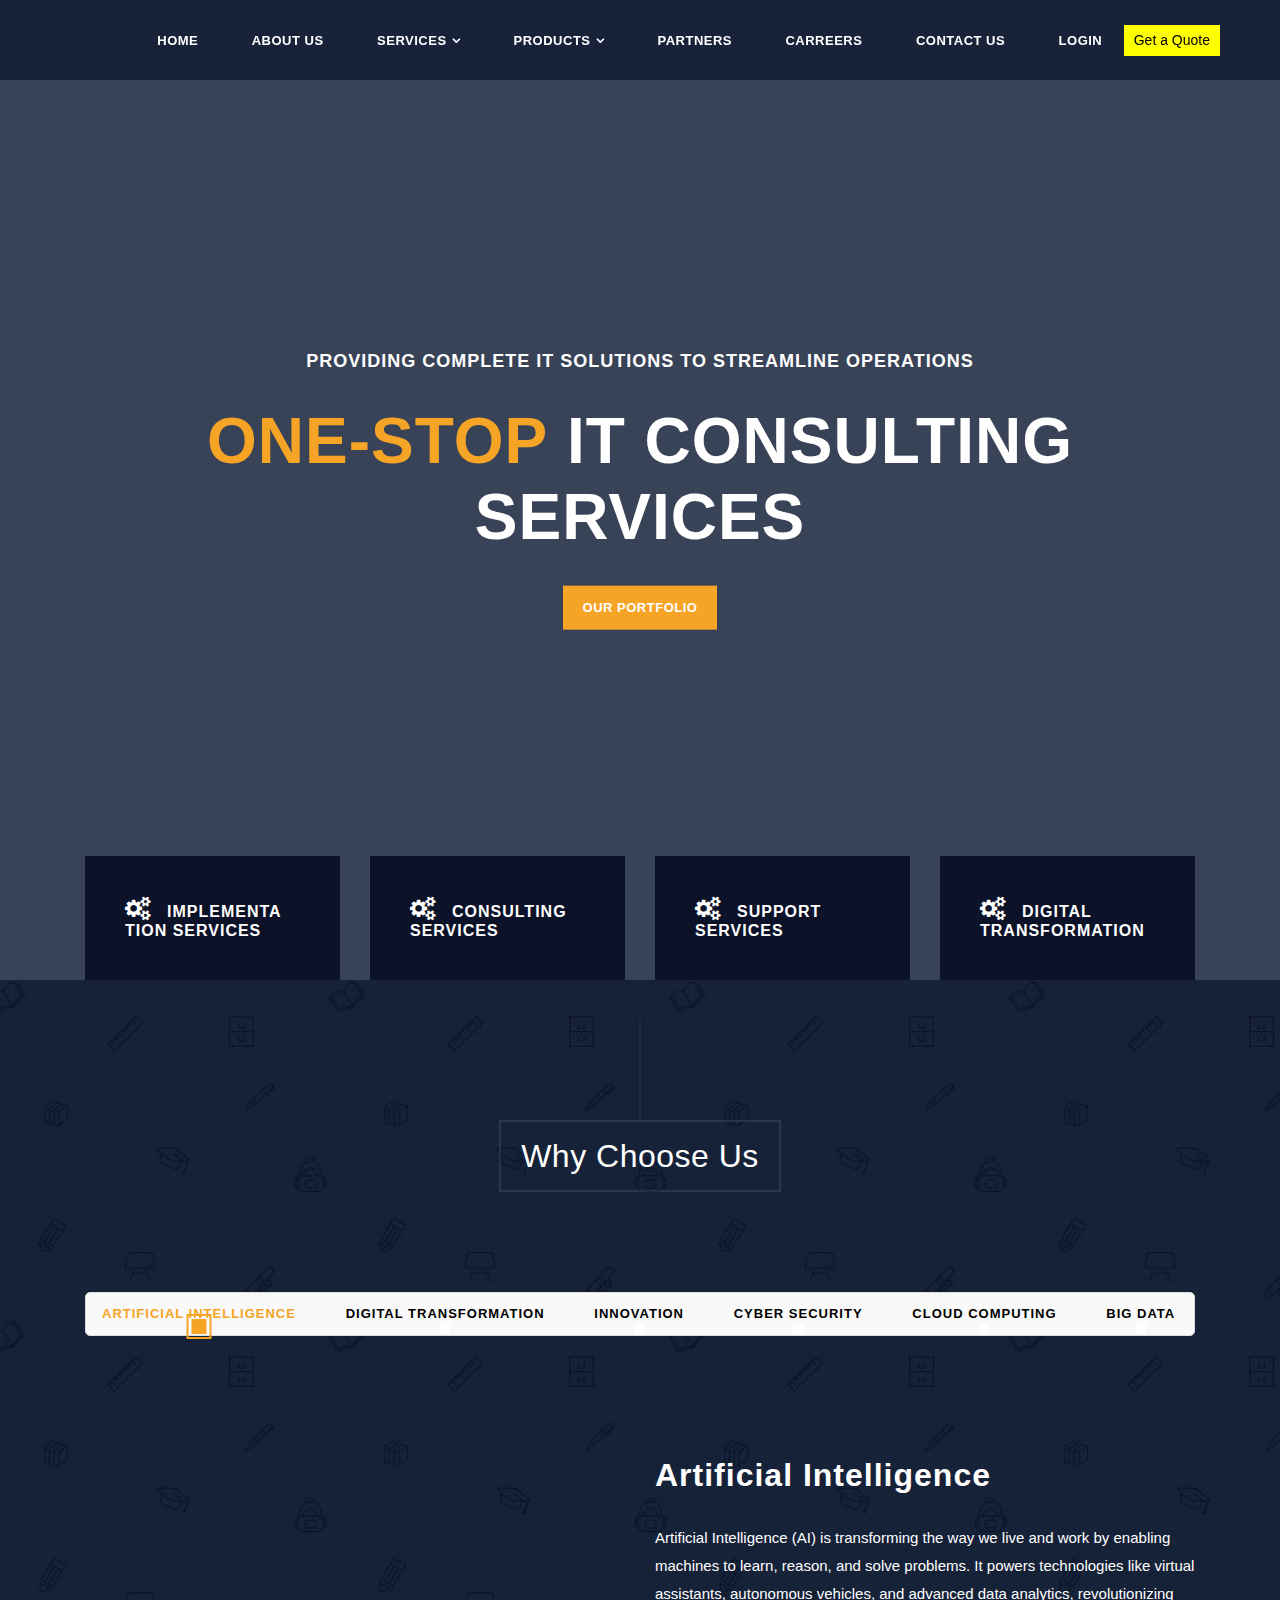
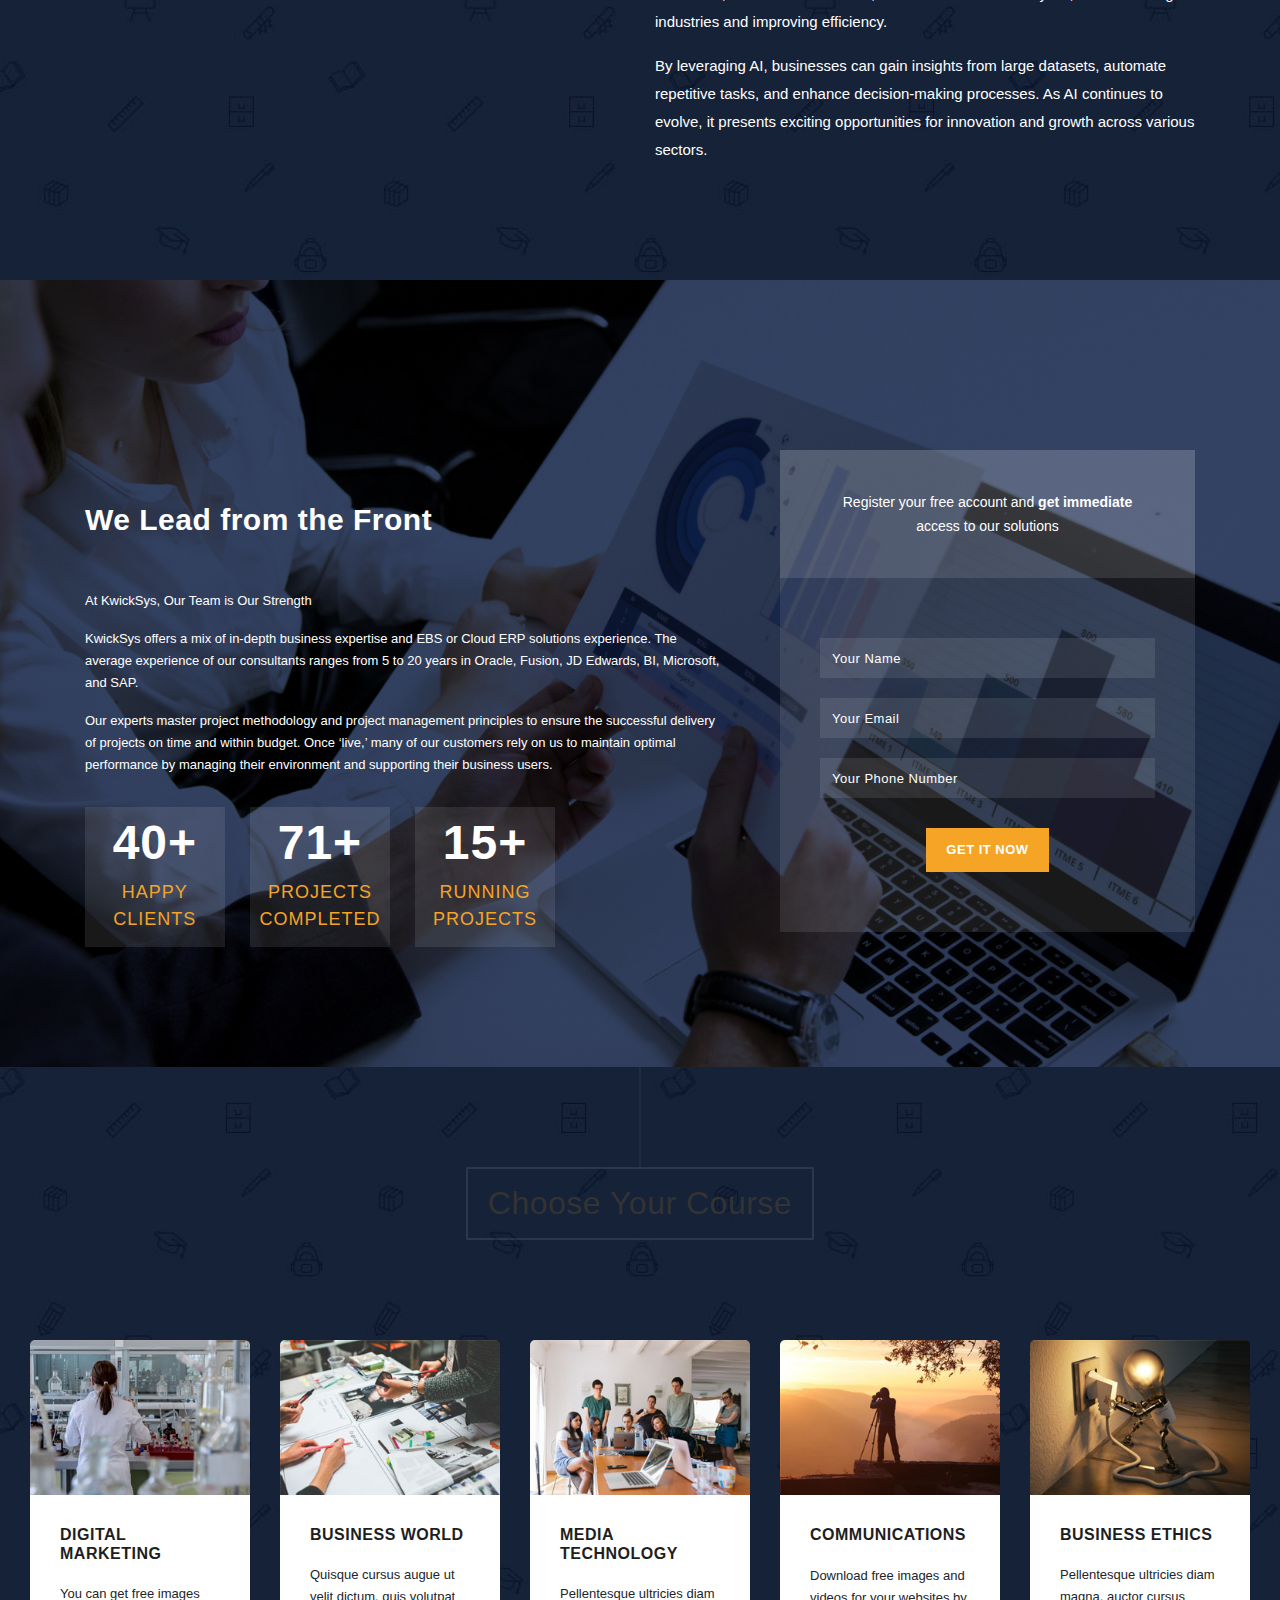
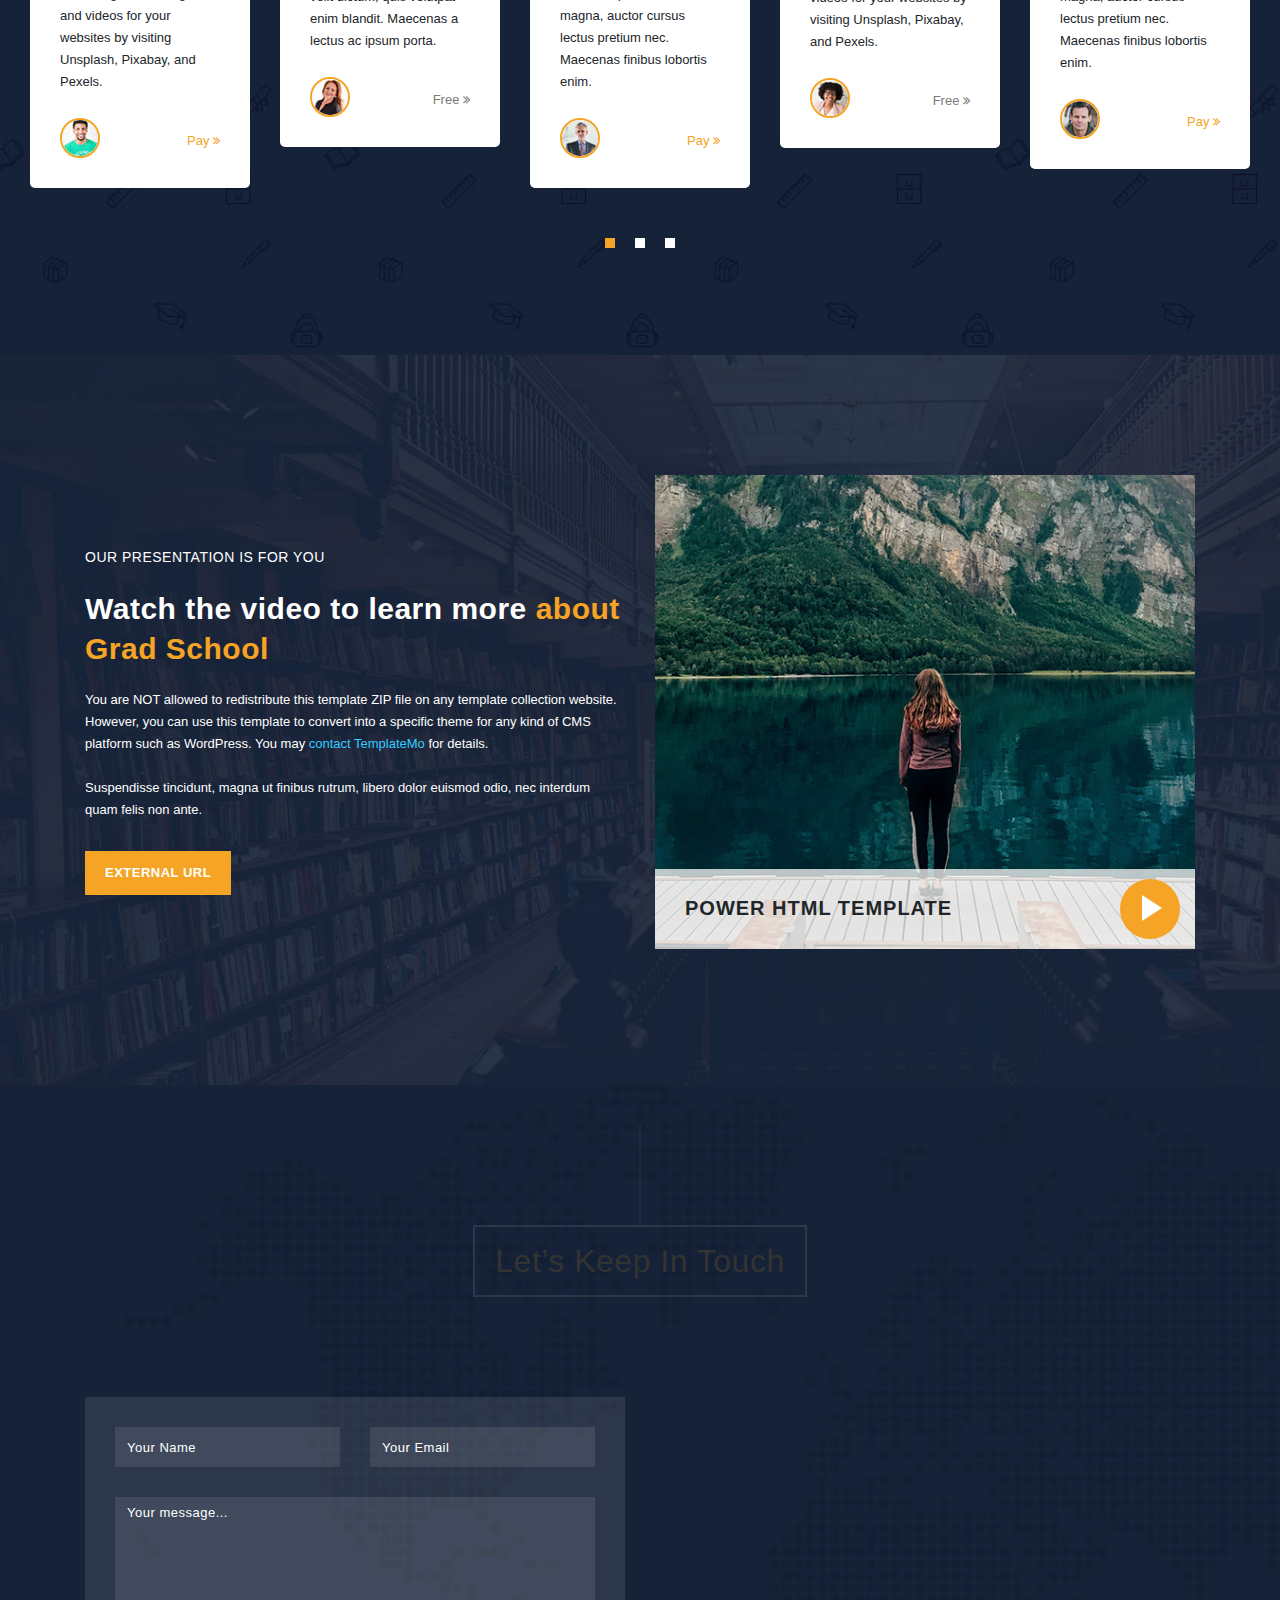
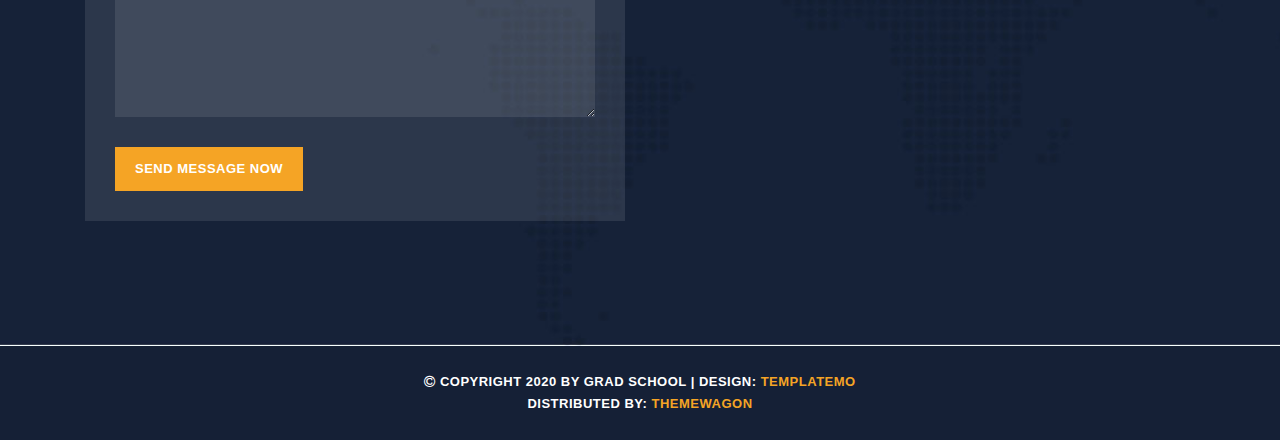
==== index.html @ d311b851 "first" ====
<!DOCTYPE html>
<html lang="en">

<head>

  <meta charset="utf-8">
  <meta name="viewport" content="width=device-width, initial-scale=1, shrink-to-fit=no">
  <meta name="description" content="">
  <meta name="author" content="">
  <link href="https://fonts.googleapis.com/css?family=Montserrat:100,200,300,400,500,600,700,800,900" rel="stylesheet">

  <title>KWICKSYS</title>

  <!-- Bootstrap core CSS -->
  <link href="vendor/bootstrap/css/bootstrap.min.css" rel="stylesheet">

  <!-- Additional CSS Files -->
  <link rel="stylesheet" href="assets/css/fontawesome.css">
  <link rel="stylesheet" href="assets/css/templatemo-grad-school.css">
  <link rel="stylesheet" href="assets/css/owl.css">
  <link rel="stylesheet" href="assets/css/lightbox.css">
  <!--
    
TemplateMo 557 Grad School

https://templatemo.com/tm-557-grad-school

-->
<style>
  body {
    font-family: Arial, sans-serif;
    margin: 0;
    padding: 0;
  }

  .section {
    padding: 40px 0;
  }

  .section-heading h2 {
    text-align: center;
    margin-bottom: 30px;
    font-size: 2em;
    color: #333;
  }

  #tabs ul {
    display: flex;
    justify-content: space-between;
    flex-wrap: nowrap;
    list-style-type: none;
    padding: 0;
    margin: 0;
    background-color: #f9f9f9;
    border: 1px solid #ddd;
    border-radius: 5px;
  }

  #tabs ul li {
    margin-right: 15px;
  }

  #tabs ul li:last-child {
    margin-right: 0;
  }

  #tabs ul li a {
    text-decoration: none;
    color: #000;
    padding: 10px 15px;
    display: block;
    border: 1px solid transparent;
    border-radius: 5px;
    transition: all 0.3s ease;
  }

  #tabs ul li a:hover {
    background-color: #f0f0f0;
    border-color: #ccc;
  }

  .tabs-content article {
    display: none;
    margin-top: 20px;
  }

  .tabs-content article.active {
    display: block;
  }

  @media (max-width: 768px) {
    #tabs ul {
      flex-direction: column;
      align-items: flex-start;
    }

    #tabs ul li {
      margin-bottom: 10px;
    }

    #tabs ul li:last-child {
      margin-bottom: 0;
    }

  }
  @media (max-width: 992px) { /* For medium devices (tablets, etc.) */
  #tabs ul {
    flex-direction: column; /* Stack items vertically */
    align-items: flex-start;
  }

  #tabs ul li {
    margin-bottom: 10px; /* Add spacing between items */
    margin-right: 0; /* Remove horizontal margin */
  }
  
}

@media (max-width: 992px) { /* For medium devices (tablets, etc.) */
  #tabs ul {
    flex-direction: column; /* Stack items vertically */
    align-items: center; /* Center-align the list items */
    justify-content: center; /* Center the items within the container */
  }

  #tabs ul li {
    margin-bottom: 10px; /* Add spacing between items */
    margin-right: 0; /* Remove horizontal margin */
  }
}

@media (max-width: 576px) { /* For small devices (mobile phones) */
  #tabs ul {
    flex-direction: column; /* Stack items vertically */
    align-items: stretch; /* Make items fill the width */
  }

  #tabs ul li {
    margin-bottom: 10px; /* Add spacing between items */
    margin-right: 0; /* Remove horizontal margin */
  }

  #tabs ul li a {
    text-align: center; /* Center-align the text */
    width: 100%; /* Make links take up full width */
  }
}

</style>

</head>

<body>


  <!--header-->
  <header class="main-header clearfix" role="header">
    <div class="logo">
      <img width="60%" src="https://www.kwicksys.com/wp-content/uploads/2020/07/brand-logo-1.png" alt="">
    </div>
    <a href="#menu" class="menu-link"><i class="fa fa-bars"></i></a>
    <nav id="menu" class="main-nav" role="navigation">
      <ul class="main-menu">
        <li><a href="index.html">Home</a></li>
        <li><a href="about.html">About us</a></li>
        <li class="has-submenu"><a href="#section2">Services</a>
          <ul class="sub-menu">
            <li><a href="#section2">Consulting</a></li>
            <li><a href="#section3">Applications</a></li>
            <li><a href="#section3">Integrations</a></li>
            <li><a href="#section3">Development</a></li>
            <li><a href="#section3">OLM</a></li>
            <li><a href="#section3">Industries</a></li>

          </ul>
        </li>
        <li class="has-submenu"><a href="#section2">Products</a>
          <ul class="sub-menu">
            <li><a href="#section2">LMS</a></li>
            <li><a href="#section3">ECommerce Web</a></li>
            <li><a href="#section3">Digital Wallet</a></li>
            <li><a href="#section3">ECommerce Apps</a></li>
            <li><a href="#section3">HCM Mobile Apps</a></li>
          </ul>
        </li>
        <li><a href="#section4">Partners</a></li>
        <!-- <li><a href="#section5">Video</a></li> -->
        <li><a href="#section6">Carreers</a></li>
        <li><a href="#section6">Contact us</a></li>
        <li><a class="main-button" href="#section6">Login</a></li>
        <button id="header-button"
          style="background-color: yellow; color: black; border: none; padding: 5px 10px; font-size: 14px; cursor: pointer;">Get
          a Quote</button>

      </ul>
    </nav>
  </header>

  <!-- ***** Main Banner Area Start ***** -->
  <section class="section main-banner" id="top" data-section="section1">
    <video autoplay muted loop id="bg-video">
      <source src="assets/images/crs-video.mp4" type="video/mp4" />
    </video>

    <div class="video-overlay header-text">
      <div class="caption">
        <h6>Providing complete IT solutions to streamline operations</h6>
        <h2><em>ONE-STOP</em> IT CONSULTING SERVICES</h2>
        <div class="main-button">
          <div class="scroll-to-section"><a href="#section2">Our Portfolio</a></div>
        </div>
      </div>
    </div>
  </section>
  <!-- ***** Main Banner Area End ***** -->


  <section class="features">
    <div class="container">
      <div class="row d-flex align-items-stretch">
        <!-- First Column -->
        <div class="col-lg-3 col-md-6 col-sm-12">
          <div class="features-post h-100">
            <div class="features-content">
              <div class="content-show">

                <h4><i class="fa fa-cogs"></i>Implementa tion Services</h4>
              </div>
              <div class="content-hide">
                <p>Ensuring the implementation of your IT tools and software is according to industry standards and
                  specifications is our commitment.</p>
              </div>
            </div>
          </div>
        </div>

        <!-- Second Column -->
        <div class="col-lg-3 col-md-6 col-sm-12">
          <div class="features-post h-100">
            <div class="features-content">
              <div class="content-show">
                <h4><i class="fa fa-cogs"></i>Consulting Services</h4>
              </div>
              <div class="content-hide">
                <p>Should your application require upgrades, updates or unique add-ons, we will assist in providing the
                  best solution for your app.</p>
              </div>
            </div>
          </div>
        </div>

        <!-- Third Column -->
        <div class="col-lg-3 col-md-6 col-sm-12">
          <div class="features-post h-100">
            <div class="features-content">
              <div class="content-show">
                <h4><i class="fa fa-cogs"></i>Support Services</h4>
              </div>
              <div class="content-hide">
                <p>Pellentesque sed pellentesque felis. Nam tristique ipsum eget magna scelerisque interdum. Fusce at
                  lorem eget lacus congue tristique.</p>
              </div>
            </div>
          </div>
        </div>

        <!-- Fourth Column -->
        <div class="col-lg-3 col-md-6 col-sm-12">
          <div class="features-post h-100">
            <div class="features-content">
              <div class="content-show">
                <h4><i class="fa fa-cogs"></i>Digital Transformation</h4>
              </div>
              <div class="content-hide">
                <p>Ongoing testing and maintenance for your application will be provided be our support staff for your
                  peace of mind.
                </p>
              </div>
            </div>
          </div>
        </div>
      </div>
    </div>
  </section>


  <section class="section why-us" data-section="section2">
    <div class="container">
      <div class="row">
        <div class="col-md-12">
          <div class="section-heading">
            <h2 style="color: white;">Why Choose Us</h2>
          </div>
        </div>
        <div class="col-md-12">
          <div id="tabs">
            <ul>
              <li><a href="#tabs-1">Artificial Intelligence</a></li>
              <li><a href="#tabs-2">Digital Transformation</a></li>
              <li><a href="#tabs-3">Innovation</a></li>
              <li><a href="#tabs-4">Cyber Security</a></li>
              <li><a href="#tabs-5">Cloud Computing</a></li>
              <li><a href="#tabs-6">Big Data</a></li>
            </ul>

            <section class="tabs-content">
              <article id="tabs-1" class="active">
                <div class="row">
                  <div class="col-md-6">
                    <img src="https://kwicksys.com/wp-content/uploads/2024/10/AI-Image-1-555-429.jpg" alt="">
                  </div>
                  <div class="col-md-6">
                    <h4>Artificial Intelligence</h4>
                    <p>Artificial Intelligence (AI) is transforming the way we live and work by enabling machines to learn, reason, and solve problems. It powers technologies like virtual assistants, autonomous vehicles, and advanced data analytics, revolutionizing industries and improving efficiency.</p>
                    <p>By leveraging AI, businesses can gain insights from large datasets, automate repetitive tasks, and enhance decision-making processes. As AI continues to evolve, it presents exciting opportunities for innovation and growth across various sectors.</p>
                  </div>
                  
              </article>
              <article id="tabs-2">
                <div class="row">
                  <div class="col-md-6">
                    <img src="https://kwicksys.com/wp-content/uploads/2024/10/Digital-Transformation-jpg-555-429-380x292.jpg" alt="">
                  </div>
                  <div class="col-md-6">
                    <h4>Digital Transformation</h4>
                    <p>Digital Transformation is the integration of digital technology into all areas of business, fundamentally changing how organizations operate and deliver value to their customers. It involves adopting innovations such as cloud computing, AI, and data analytics to streamline processes and improve efficiency.</p>
                    <p>Organizations embracing digital transformation can gain a competitive edge by enhancing customer experiences, improving agility, and driving new revenue opportunities. It's not just about technology but also a cultural shift that requires businesses to continually adapt and innovate.</p>
                  </div>
                  
                </div>
              </article>
              <article id="tabs-3">
                <div class="row">
                  <div class="col-md-6">
                    <img src="https://kwicksys.com/wp-content/uploads/2024/10/Innovation2-380x292.jpg" alt="">
                  </div>
                  <div class="col-md-6">
                    <h4>Innovation</h4>
                    <p>Innovation is the driving force behind progress, enabling businesses and individuals to solve problems, create new opportunities, and improve lives. It fosters creativity and pushes boundaries, leading to groundbreaking ideas and solutions that shape the future.</p>
                    <p>By embracing innovation, organizations can stay competitive, adapt to changing market demands, and deliver exceptional value to their customers. It is not just about new technology but also about rethinking processes, strategies, and experiences to achieve continuous improvement.</p>
                  </div>
                  
                </div>
              </article>
              <article id="tabs-4">
                <div class="row">
                  <div class="col-md-6">
                    <img src="https://kwicksys.com/wp-content/uploads/2024/10/Cyber-Security-JPG-555-429-380x292.jpg" alt="">
                  </div>
                  <div class="col-md-6">
                    <h4>Cyber Security</h4>
                    <p>Cyber Security is essential in protecting systems, networks, and data from cyber threats and attacks. In today’s digital world, safeguarding sensitive information is crucial for individuals and organizations to maintain privacy and prevent unauthorized access.</p>
                    <p>By implementing robust security measures such as firewalls, encryption, and threat detection systems, businesses can reduce vulnerabilities and ensure the safety of their operations. Cyber Security is not just about technology—it’s about cultivating awareness and building a culture of proactive defense against ever-evolving threats.</p>
                  </div>
                  
                </div>
              </article>
              <article id="tabs-5">
                <div class="row">
                  <div class="col-md-6">
                    <img src="https://kwicksys.com/wp-content/uploads/2024/10/Cloud-Computing-jpg-555-429-380x292.jpg" alt="">
                  </div>
                  <div class="col-md-6">
                    <h4>Cloud Computing</h4>
                    <p>Cloud Computing is revolutionizing how businesses and individuals store, access, and manage data and applications. By leveraging remote servers hosted on the internet, organizations can scale their operations, improve collaboration, and reduce infrastructure costs.</p>
                    <p>With cloud services like Infrastructure as a Service (IaaS), Platform as a Service (PaaS), and Software as a Service (SaaS), businesses can enhance agility and innovation. Cloud Computing enables seamless access to resources anytime, anywhere, empowering businesses to stay competitive in a fast-paced digital world.</p>
                  </div>
                  
                </div>
              </article>
              <article id="tabs-6">
                <div class="row">
                  <div class="col-md-6">
                    <img src="https://kwicksys.com/wp-content/uploads/2024/10/Big-Data-JPG-555-429-380x292.jpg" alt="">
                  </div>
                  <div class="col-md-6">
                    <h4>Big Data</h4>
                    <p>Big Data refers to the vast amount of structured and unstructured data generated every day, which is too large or complex for traditional data-processing software to handle. By analyzing Big Data, businesses can uncover patterns, trends, and insights that can drive better decision-making and strategic planning.</p>
                    <p>Organizations leveraging Big Data can gain a deeper understanding of customer behavior, optimize operations, and predict future trends. With the help of advanced analytics tools, companies can transform raw data into actionable insights, giving them a competitive edge in their respective industries.</p>
                  </div>
                  
                </div>
              </article>
            </section>
          </div>
        </div>
      </div>
    </div>
  </section>

  <section class="section coming-soon" data-section="section3">
    <div class="container">
      <div class="row">
        <div class="col-md-7 col-xs-12">
          <div class="continer centerIt">
            <div>
              <h4>We Lead from the Front</h4>
              <p style="color: white;">At KwickSys, Our Team is Our Strength</p>
              <p  style="color: white;">KwickSys offers a mix of in-depth business expertise and EBS or Cloud ERP solutions experience. The average experience of our consultants ranges from 5 to 20 years in Oracle, Fusion, JD Edwards, BI, Microsoft, and SAP.</p>
              <p  style="color: white;">Our experts master project methodology and project management principles to ensure the successful delivery of projects on time and within budget. Once ‘live,’ many of our customers rely on us to maintain optimal performance by managing their environment and supporting their business users.</p>
              <div class="counter">
                <div class="C-ha">
                  <div class="value">00+</div>
                  <span>HAPPY CLIENTS</span>
                </div>
  
                <div class="C-ha">
                  <div class="value">00+</div>
                  <span>PROJECTS COMPLETED</span>
                </div>
  
                <div class="C-ha">
                  <div class="value">00+</div>
                  <span>RUNNING PROJECTS</span>
                </div>
              </div>
            </div>
          </div>
        </div>
        <div class="col-md-5">
          <div style="margin-top: 50px;" class="right-content">
            <div class="top-content">
              <h6>Register your free account and <em>get immediate</em> access to our solutions</h6>
            </div>
            <form id="contact" action="" method="get">
              <div class="row">
                <div class="col-md-12">
                  <fieldset>
                    <input name="name" type="text" class="form-control" id="name" placeholder="Your Name" required="">
                  </fieldset>
                </div>
                <div class="col-md-12">
                  <fieldset>
                    <input name="email" type="text" class="form-control" id="email" placeholder="Your Email" required="">
                  </fieldset>
                </div>
                <div class="col-md-12">
                  <fieldset>
                    <input name="phone-number" type="text" class="form-control" id="phone-number" placeholder="Your Phone Number" required="">
                  </fieldset>
                </div>
                <div class="col-md-12">
                  <fieldset>
                    <button type="submit" id="form-submit" class="button">Get it now</button>
                  </fieldset>
                </div>
              </div>
            </form>
          </div>
        </div>
      </div>
    </div>
  </section>
  
 
  
  <script>
    document.addEventListener("DOMContentLoaded", () => {
      const counters = document.querySelectorAll('.counter .value');
      
      // Target values for each counter
      const targets = [40, 175, 15];
  
      // Check if counters have been animated already
      // Clear sessionStorage to allow re-animation on page load
      sessionStorage.removeItem('countersAnimated'); // Remove this line if you want to keep animation state across sessions
  
      if (!sessionStorage.getItem('countersAnimated')) {
        counters.forEach((counter, index) => {
          let target = targets[index];
          let current = 0;
          const increment = target / 200; // How fast the counter increases
  
          // Set initial value to "00+"
          counter.textContent = '00+';
  
          function animateCount() {
            if (current < target) {
              current = Math.ceil(current + increment); // Increment value
              counter.textContent = `${current < 10 ? '0' : ''}${current}+`; // Add leading zero if the value is less than 10
              setTimeout(animateCount, 10); // Call the function again after 10ms
            } else {
              counter.textContent = `${target}+`; // Set final target value
              sessionStorage.setItem('countersAnimated', 'true'); // Store animation state
            }
          }
  
          animateCount(); // Start animation
        });
      } else {
        // If already animated, display the final values
        counters.forEach((counter, index) => {
          counter.textContent = `${targets[index]}+`;
        });
      }
    });
  </script>
  

  <section class="section courses" data-section="section4">
    <div class="container-fluid">
      <div class="row">
        <div class="col-md-12">
          <div class="section-heading">
            <h2>Choose Your Course</h2>
          </div>
        </div>
        <div class="owl-carousel owl-theme">
          <div class="item">
            <img src="assets/images/courses-01.jpg" alt="Course #1">
            <div class="down-content">
              <h4>Digital Marketing</h4>
              <p>You can get free images and videos for your websites by visiting Unsplash, Pixabay, and Pexels.</p>
              <div class="author-image">
                <img src="assets/images/author-01.png" alt="Author 1">
              </div>
              <div class="text-button-pay">
                <a href="#">Pay <i class="fa fa-angle-double-right"></i></a>
              </div>
            </div>
          </div>
          <div class="item">
            <img src="assets/images/courses-02.jpg" alt="Course #2">
            <div class="down-content">
              <h4>Business World</h4>
              <p>Quisque cursus augue ut velit dictum, quis volutpat enim blandit. Maecenas a lectus ac ipsum porta.</p>
              <div class="author-image">
                <img src="assets/images/author-02.png" alt="Author 2">
              </div>
              <div class="text-button-free">
                <a href="#">Free <i class="fa fa-angle-double-right"></i></a>
              </div>
            </div>
          </div>
          <div class="item">
            <img src="assets/images/courses-03.jpg" alt="Course #3">
            <div class="down-content">
              <h4>Media Technology</h4>
              <p>Pellentesque ultricies diam magna, auctor cursus lectus pretium nec. Maecenas finibus lobortis enim.
              </p>
              <div class="author-image">
                <img src="assets/images/author-03.png" alt="Author 3">
              </div>
              <div class="text-button-pay">
                <a href="#">Pay <i class="fa fa-angle-double-right"></i></a>
              </div>
            </div>
          </div>
          <div class="item">
            <img src="assets/images/courses-04.jpg" alt="Course #4">
            <div class="down-content">
              <h4>Communications</h4>
              <p>Download free images and videos for your websites by visiting Unsplash, Pixabay, and Pexels.</p>
              <div class="author-image">
                <img src="assets/images/author-04.png" alt="Author 4">
              </div>
              <div class="text-button-free">
                <a href="#">Free <i class="fa fa-angle-double-right"></i></a>
              </div>
            </div>
          </div>
          <div class="item">
            <img src="assets/images/courses-05.jpg" alt="">
            <div class="down-content">
              <h4>Business Ethics</h4>
              <p>Pellentesque ultricies diam magna, auctor cursus lectus pretium nec. Maecenas finibus lobortis enim.
              </p>
              <div class="author-image">
                <img src="assets/images/author-05.png" alt="">
              </div>
              <div class="text-button-pay">
                <a href="#">Pay <i class="fa fa-angle-double-right"></i></a>
              </div>
            </div>
          </div>
          <div class="item">
            <img src="assets/images/courses-01.jpg" alt="">
            <div class="down-content">
              <h4>Photography</h4>
              <p>Quisque cursus augue ut velit dictum, quis volutpat enim blandit. Maecenas a lectus ac ipsum porta.</p>
              <div class="author-image">
                <img src="assets/images/author-01.png" alt="">
              </div>
              <div class="text-button-free">
                <a href="#">Free <i class="fa fa-angle-double-right"></i></a>
              </div>
            </div>
          </div>
          <div class="item">
            <img src="assets/images/courses-02.jpg" alt="">
            <div class="down-content">
              <h4>Web Development</h4>
              <p>Pellentesque ultricies diam magna, auctor cursus lectus pretium nec. Maecenas finibus lobortis enim.
              </p>
              <div class="author-image">
                <img src="assets/images/author-02.png" alt="">
              </div>
              <div class="text-button-free">
                <a href="#">Free <i class="fa fa-angle-double-right"></i></a>
              </div>
            </div>
          </div>
          <div class="item">
            <img src="assets/images/courses-03.jpg" alt="">
            <div class="down-content">
              <h4>Learn HTML CSS</h4>
              <p>You can get free images and videos for your websites by visiting Unsplash, Pixabay, and Pexels.</p>
              <div class="author-image">
                <img src="assets/images/author-03.png" alt="">
              </div>
              <div class="text-button-pay">
                <a href="#">Pay <i class="fa fa-angle-double-right"></i></a>
              </div>
            </div>
          </div>
          <div class="item">
            <img src="assets/images/courses-04.jpg" alt="">
            <div class="down-content">
              <h4>Social Media</h4>
              <p>Pellentesque ultricies diam magna, auctor cursus lectus pretium nec. Maecenas finibus lobortis enim.
              </p>
              <div class="author-image">
                <img src="assets/images/author-04.png" alt="">
              </div>
              <div class="text-button-pay">
                <a href="#">Pay <i class="fa fa-angle-double-right"></i></a>
              </div>
            </div>
          </div>
          <div class="item">
            <img src="assets/images/courses-05.jpg" alt="">
            <div class="down-content">
              <h4>Digital Arts</h4>
              <p>Quisque cursus augue ut velit dictum, quis volutpat enim blandit. Maecenas a lectus ac ipsum porta.</p>
              <div class="author-image">
                <img src="assets/images/author-05.png" alt="">
              </div>
              <div class="text-button-free">
                <a href="#">Free <i class="fa fa-angle-double-right"></i></a>
              </div>
            </div>
          </div>
          <div class="item">
            <img src="assets/images/courses-01.jpg" alt="">
            <div class="down-content">
              <h4>Media Streaming</h4>
              <p>Pellentesque ultricies diam magna, auctor cursus lectus pretium nec. Maecenas finibus lobortis enim.
              </p>
              <div class="author-image">
                <img src="assets/images/author-01.png" alt="">
              </div>
              <div class="text-button-pay">
                <a href="#">Pay <i class="fa fa-angle-double-right"></i></a>
              </div>
            </div>
          </div>
        </div>
      </div>
    </div>
  </section>


  <section class="section video" data-section="section5">
    <div class="container">
      <div class="row">
        <div class="col-md-6 align-self-center">
          <div class="left-content">
            <span>our presentation is for you</span>
            <h4>Watch the video to learn more <em>about Grad School</em></h4>
            <p>You are NOT allowed to redistribute this template ZIP file on any template collection website. However,
              you can use this template to convert into a specific theme for any kind of CMS platform such as WordPress.
              You may <a rel="nofollow" href="https://templatemo.com/contact" target="_parent">contact TemplateMo</a>
              for details.
              <br><br>Suspendisse tincidunt, magna ut finibus rutrum, libero dolor euismod odio, nec interdum quam felis
              non ante.
            </p>
            <div class="main-button"><a rel="nofollow" href="https://fb.com/templatemo" target="_parent">External
                URL</a></div>
          </div>
        </div>
        <div class="col-md-6">
          <article class="video-item">
            <div class="video-caption">
              <h4>Power HTML Template</h4>
            </div>
            <figure>
              <a href="https://www.youtube.com/watch?v=r9LtOG6pNUw" class="play"><img
                  src="assets/images/main-thumb.png"></a>
            </figure>
          </article>
        </div>
      </div>
    </div>
  </section>

  <section class="section contact" data-section="section6">
    <div class="container">
      <div class="row">
        <div class="col-md-12">
          <div class="section-heading">
            <h2>Let’s Keep In Touch</h2>
          </div>
        </div>
        <div class="col-md-6">

          <!-- Do you need a working HTML contact-form script?
                	
                    Please visit https://templatemo.com/contact page -->

          <form id="contact" action="" method="post">
            <div class="row">
              <div class="col-md-6">
                <fieldset>
                  <input name="name" type="text" class="form-control" id="name" placeholder="Your Name" required="">
                </fieldset>
              </div>
              <div class="col-md-6">
                <fieldset>
                  <input name="email" type="text" class="form-control" id="email" placeholder="Your Email" required="">
                </fieldset>
              </div>
              <div class="col-md-12">
                <fieldset>
                  <textarea name="message" rows="6" class="form-control" id="message" placeholder="Your message..."
                    required=""></textarea>
                </fieldset>
              </div>
              <div class="col-md-12">
                <fieldset>
                  <button type="submit" id="form-submit" class="button">Send Message Now</button>
                </fieldset>
              </div>
            </div>
          </form>
        </div>
        <div class="col-md-6">
          <div id="map">
            <iframe
              src="https://maps.google.com/maps?q=Av.+L%C3%BAcio+Costa,+Rio+de+Janeiro+-+RJ,+Brazil&t=&z=13&ie=UTF8&iwloc=&output=embed"
              width="100%" height="422px" frameborder="0" style="border:0" allowfullscreen></iframe>
          </div>
        </div>
      </div>
    </div>
  </section>

  <footer>
    <div class="container">
      <div class="row">
        <div class="col-md-12">
          <p><i class="fa fa-copyright"></i> Copyright 2020 by Grad School

            | Design: <a href="https://templatemo.com" rel="sponsored" target="_parent">TemplateMo</a><br>
            Distributed By: <a href="https://themewagon.com" rel="sponsored" target="_blank">ThemeWagon</a>

          </p>
        </div>
      </div>
    </div>
  </footer>

  <!-- Scripts -->
  <!-- Bootstrap core JavaScript -->
  <script src="vendor/jquery/jquery.min.js"></script>
  <script src="vendor/bootstrap/js/bootstrap.bundle.min.js"></script>

  <script src="assets/js/isotope.min.js"></script>
  <script src="assets/js/owl-carousel.js"></script>
  <script src="assets/js/lightbox.js"></script>
  <script src="assets/js/tabs.js"></script>
  <script src="assets/js/video.js"></script>
  <script src="assets/js/slick-slider.js"></script>
  <script src="assets/js/custom.js"></script>
  <script>
    //according to loftblog tut
    $('.nav li:first').addClass('active');

    var showSection = function showSection(section, isAnimate) {
      var
        direction = section.replace(/#/, ''),
        reqSection = $('.section').filter('[data-section="' + direction + '"]'),
        reqSectionPos = reqSection.offset().top - 0;

      if (isAnimate) {
        $('body, html').animate({
          scrollTop: reqSectionPos
        },
          800);
      } else {
        $('body, html').scrollTop(reqSectionPos);
      }

    };

    var checkSection = function checkSection() {
      $('.section').each(function () {
        var
          $this = $(this),
          topEdge = $this.offset().top - 80,
          bottomEdge = topEdge + $this.height(),
          wScroll = $(window).scrollTop();
        if (topEdge < wScroll && bottomEdge > wScroll) {
          var
            currentId = $this.data('section'),
            reqLink = $('a').filter('[href*=\\#' + currentId + ']');
          reqLink.closest('li').addClass('active').
            siblings().removeClass('active');
        }
      });
    };

    $('.main-menu, .scroll-to-section').on('click', 'a', function (e) {
      if ($(e.target).hasClass('external')) {
        return;
      }
      e.preventDefault();
      $('#menu').removeClass('active');
      showSection($(this).attr('href'), true);
    });

    $(window).scroll(function () {
      checkSection();
    });
  </script>
</body>

</html>
---- assets/css/templatemo-grad-school.css ----
/*
    
TemplateMo 557 Grad School

https://templatemo.com/tm-557-grad-school

*/


@import url(fontawesome.css);
@import url("<link href="https://fonts.googleapis.com/css?family=Montserrat:100,200,300,400,500,600,700,800,900" rel="stylesheet">");
body {
    font-family: 'Montserrat', sans-serif;
}

/* Basic */

a {
	color: #3CF;
    text-decoration: none;
}

a:hover {
	color: #FC3;
    text-decoration: none;
}

ul {
    padding: 0px;
    margin: 0px;
    list-style: none;
}

p {
    font-size: 13px;
    line-height: 22px;
}


.section-heading {
    text-align: center;
    margin-bottom: 70px;
}

.section-heading h2:before {
    width: 1px;
    height: 100px;
    background-color: rgba(250,250,250,0.1);
    position: absolute;
    top: -102px;
    content: '';
    left: 50%;
    transform: translate(-50%);
}

.section-heading h2 {
    margin-top: 100px;
    position: relative;
    font-size: 18px;
    font-weight: 500;
    color: #fff;
    letter-spacing: 0.5px;
    display: inline-block;
    padding: 15px 20px;
    border: 2px solid rgba(250,250,250,0.1);
}


/* Buttons */

.main-button a {
    background-color: #f5a425;
    color: #fff;
    font-size: 13px;
    text-transform: uppercase;
    letter-spacing: 0.5px;
    font-weight: 700;
    padding: 12px 20px;
    display: inline-block;
    outline: none;
}

a.menu-link { display: none; }

@media screen and (max-width: 950px) {
  a.menu-link {
    float: right;
    display: block;
    font-size: 36px;
    color: #fff;
    padding-right: 30px;
    padding-top: 15px;
  }
  nav[role="navigation"] {
    clear: both;
    -webkit-transition: all 0.3s ease-out;
    -moz-transition: all 0.3s ease-out;
    -ms-transition: all 0.3s ease-out;
    -o-transition: all 0.3s ease-out;
    transition: all 0.3s ease-out;
  }
  .js nav[role="navigation"] {
    overflow: hidden;
    max-height: 0;
  }
  nav[role="navigation"].active {
    max-height: 20em;
    height: 20em;
    overflow-y: scroll;
  }
  nav[role="navigation"] ul {
    top: 0;
    width: 100%;
    position: relative;
    margin: 0;
    padding: 0;
    border-top: 1px solid rgba(250,250,250,0.25);
    background-color: rgba(22,34,57,0.99);
  }
  nav[role="navigation"] li a {
    display: block;
    padding: 15px 0px;
    border-bottom: 1px solid rgba(250,250,250,0.25);
    text-align: center;
    color: #fff;
    font-size: 13px;
    text-transform: uppercase;
    font-weight: 700;
    line-height: 1.5;
  }
  nav[role="navigation"] li:hover a,
  nav[role="navigation"] li.active a {
      color: #f5a425;
  }
  
  @media screen and (min-width: 951px) {
    .js nav[role="navigation"] {
      max-height: none;
    }

    nav[role="navigation"] li {
      display: inline-block;
      margin: 0 0.25em;
    }
    nav[role="navigation"] li a {
      border: 0;
    }
  }
}

/* Header */

@media screen and (max-width: 1050px) {
  .main-header .logo {
      padding-left: 30px!important;
  }

  .main-menu {
      padding-right: 30px!important;
  }

  .main-menu li {
      margin-left: 5px!important;
  }
}

.main-header {
    background-color: rgba(22,34,57,0.95);
    height: 80px;
    position: fixed;
    z-index: 12;
    width: 100%;
    top: 0;
}

.main-header .logo {
    float: left;
    line-height: 80px;
    padding-left: 60px;
}

.main-header .logo a {
    font-size: 36px;
    text-transform: uppercase;
    font-weight: 800;
    color: #fff;
}
.main-header .logo a em {
    font-style: normal;
    color: #f5a425;
}

.main-menu {
    float: right;
    padding-right: 60px;
}

.main-menu li {
    display: inline-block;
    line-height: 79px;
    margin-left: 15px;
    position: relative;
}

.main-menu li:first-child {
    margin-left: 0px;
}

.main-menu li a {
    padding: 10px 15px;
    font-size: 13px;
    text-transform: uppercase;
    letter-spacing: 0.5px;
    font-weight: 700;
    color: #fff;
    border: 2px solid transparent;
    transition: all 0.5s;
}

.main-menu li.has-submenu a:after {
    content: '\f107';
    font-family: "FontAwesome";
    margin-left: 5px;
}

.main-menu li.has-submenu ul li a:after {
    display: none;
}

.main-menu li .sub-menu {
    position: absolute;
    width: 160px;
    background-color: #18233a;
    opacity: 0;
    visibility: hidden;
    transition: all 0.5s;
}

.main-menu li:hover .sub-menu {
    opacity: 1;
    visibility: visible;
}

.main-menu li .sub-menu li {
    display: block;
    line-height: 20px;
    margin-left: 0px;
    margin-bottom: 15px;
    padding-bottom: 15px;
    border-bottom: 1px solid #121b2f;
}

.main-menu li .sub-menu li:first-child {
    padding-top: 15px;
}

.main-menu li .sub-menu li:last-child {
    margin-bottom: 0px;
    border-bottom: none;
}

.main-menu li .sub-menu li a {
    font-size: 12px;
    font-weight: 500;
    padding: 0px 15px;
    letter-spacing: 0.5px;
    border: none;
    transition: all 0.5s;
}

.main-menu li .sub-menu li a:hover {
    color: #f5a425;
    border: none;
}

.main-nav li:hover a,
.main-nav li.active a {
    border: 2px solid #f5a425;
}

@media (max-width: 950px) {
  .main-nav li:hover a,
  .main-nav li.active a {
    border: 2px solid transparent;
    border-bottom: 1px solid rgba(250,250,250,0.25);
  }
}

/* pop up */


/* Slider */

.main-banner {
  position: relative;
  max-height: 100%;
  overflow: hidden;
  margin-bottom: -7px;
}

#bg-video {
    min-width: 100%;
    min-height: 100vh;
    max-width: 100%;
    max-height: 100vh;
    object-fit: cover;
    z-index: -1;
}

#bg-video::-webkit-media-controls {
    display: none !important;
}

.video-overlay {
    position: absolute;
    background-color: rgba(22,34,57,0.85);
    top: 0;
    left: 0;
    bottom: 7px;
    width: 100%;
}

.main-banner .caption {
  text-align: center;
  position: absolute;
  width: 80%;
  left: 50%;
  top: 50%;
  transform: translate(-50%,-50%);
}

.main-banner .caption h6 {
  margin-top: 0px;
  font-size: 18px;
  text-transform: uppercase;
  font-weight: 600;
  color: #fff;
  letter-spacing: 1px;
}

.main-banner .caption h2 {
  margin-top: 30px;
  margin-bottom: 30px;
  font-size: 64px;
  text-transform: uppercase;
  font-weight: 800;
  color: #fff;
  letter-spacing: 1px;
}

.main-banner .caption h2 em {
  font-style: normal;
  color: #f5a425;
  font-weight: 900;
}

@media screen and (max-width: 1180px) {

  .main-banner .caption h6 {
    font-weight: 500;
  }

  .main-banner .caption h2 {
    font-size: 58px;
  }

}
@media screen and (max-width: 767px) {

  .main-banner .caption h6 {
    font-weight: 500;
  }

  .main-banner .caption h2 {
    font-size: 36px;
  }

}


/* Features */

section.features .col-4 {
    padding-left: 0px;
    padding-right: 0px;
}

.features-post {
  position: relative;
  margin-bottom: 0px;
}

.features-thumb {
  overflow: hidden;
  position: relative;
}

.features-thumb img {
  width: 100%;
}

.features-content {
  position: absolute;
  bottom: 0;
  left: 0;
  width: 100%;
  background-color: #0c1228;
  color: #fff;
  padding: 40px;
}

.features-content:hover {
    background-color: #f5a425;
    box-shadow: 0px 0px 30px rgba(0,0,0,0.5);
}

.features-content h4 {
    font-size: 16px;
    text-transform: uppercase;
    font-weight: 700;
    color: #fff;
    letter-spacing: 1px;
    margin-bottom: 0px;
}

.features-content h4 i {
    margin-right: 15px;
    font-size: 24px;
}

.features-content p {
    margin-bottom: 0px;
}

.features-content a {
  margin-top: 15px;
  display: inline-block;
  text-transform: uppercase;
  color: #fff;
  letter-spacing: 0.5px;
  font-weight: 700;
  font-size: 14px;
  border-bottom: 2px solid #fff;
}

.features-content p.hidden-sm {
  display: none;
}

.second-features,
.third-features {
    border-left: 1px solid rgba(250,250,250,0.1);
}

.content-hide {
  margin-top: 15px;
  display: none;
}

.content-hide p {
  color: #fff;
}

@media screen and (max-width: 767px) {

  .features-content {
    padding: 15px;
  }
  .features-content h4 i {
    display: block;
    margin-bottom: 10px;
  }
  .features-content h4 {
    font-size: 14px;
  }
  .features-content p {
    display: none;
  }
  .features-content p.hidden-sm {
    display: block;
  }
  .features-content a {
    letter-spacing: 0px;
    font-size: 13px;
    font-weight: 600;
  }

}



/* Why Choosing Us */

section.why-us {
    background-image: url(../images/choosing-bg.jpg);
    background-color: #172238;
    background-repeat: no-repeat;
    background-size: cover;
    padding-bottom: 100px;
}

#tabs {
  text-align: center;
}
#tabs ul {
  margin: 0;
  padding: 0;
  -webkit-column-count: 3;
  -moz-column-count: 3;
  column-count: 3;
  -webkit-column-gap: 0;
  -moz-column-gap: 0;
  column-gap: 0;
}
#tabs ul::after {
  clear: both;
  content: "";
  display: table;
}
#tabs ul li {
  display: block;
  font-weight: 400;
  font-size: 1.2em;
  letter-spacing: 1px;
  text-align: center;
}
#tabs ul li a {
  display: block;
  font-size: 13px;
  font-weight: 700;
  letter-spacing: 1px;
  cursor: pointer;
  outline: 0;
  padding-bottom: 30px;
  color: #fff;
  text-decoration: none;
  text-transform: uppercase;
  position: relative;
}
#tabs ul li a:after {
    transition: all 0.3s;
    width: 10px;
    height: 10px;
    background-color: #fff;
    content: '';
    position: absolute;
    left: 50%;
    transform: translate(-50%);
    bottom: 0;
}
#tabs ul li a:before {
    transition: all 0.3s;
    width: 25px;
    height: 25px;
    border: 2px solid transparent;
    background-color: transparent;
    content: '';
    position: absolute;
    left: 50%;
    transform: translate(-50%);
    bottom: -5px;
}
#tabs ul li span {
  display: block;
  margin-bottom: 0.75em;
}
#tabs ul .ui-tabs-active {
}
#tabs ul .ui-tabs-active a {
  color: #f5a425;
}
#tabs ul .ui-tabs-active a:after {
  background-color: #f5a425;
  width: 15px;
  height: 15px;
}
#tabs ul .ui-tabs-active a:before {
  border-color: #f5a425;
}
#tabs h4 {
    margin-top: 60px;
    font-size: 32px;
    font-weight: 700;
    letter-spacing: 1px;
    color: #fff;
    margin-bottom: 30px;
}

#tabs p {
    color: #fff;
    font-size: 15px;
    line-height: 28px;
}

.tabs-content {
    margin-top: 60px;
    text-align: left;
}

@media screen and (max-width: 767px) {
  
  .tabs-content {
      text-align: center;
  }

}

.tabs-content img {
    width: 100%;
    overflow: hidden;
    padding-right: 45px;
}

@media screen and (max-width: 767px) {

  .tabs-content img {
      padding-right: 0px;
  }

}


/* Coming Soon */

section.coming-soon {
    background-image: url(../images/coming\ -soon.jpg);
    background-repeat: no-repeat;
    background-size: cover;
    background-color: #172238;
    padding: 120px 0px;
}

section.coming-soon .continer .counter div {
  display: inline-block;
}
section.coming-soon .continer h4 {
    margin-top: 100px;
    font-size: 30px;
    color: #fff;
    font-weight: 800;
    letter-spacing: 0.5px;
    line-height: 40px;
    margin-bottom: 50px;
}
section.coming-soon .continer h4 em {
    font-style: normal;
    color: #f5a425;
}

@media screen and (max-width: 767px) {

  section.coming-soon .continer h4 {
    text-align: center;
  }

}

section.coming-soon .continer .counter .days,
section.coming-soon .continer .counter .hours,
section.coming-soon .continer .counter .minutes,
section.coming-soon .continer .counter .seconds {
  width: 22%;
  height: 140px;
  float: left;
  text-align: center;
  font-size: 48px;
  font-weight: 800;
  letter-spacing: 1px;
  color: #fff;
  background-color: rgba(250,250,250,0.1);
}
@media screen and (max-width: 992px) {

  section.coming-soon .continer .counter .days,
  section.coming-soon .continer .counter .hours,
  section.coming-soon .continer .counter .minutes,
  section.coming-soon .continer .counter .seconds {
    font-size: 26px;
  }

  section.coming-soon .continer .counter .days .value,
  section.coming-soon .continer .counter .hours .value,
  section.coming-soon .continer .counter .minutes .value,
  section.coming-soon .continer .counter .seconds .value {
      margin-top: 40px!important;
  }

  section.coming-soon .continer .counter span {
      font-size: 14px!important;
  }

}
section.coming-soon .continer .counter .days,
section.coming-soon .continer .counter .hours,
section.coming-soon .continer .counter .minutes {
    margin-right: 4%;
}
section.coming-soon .continer .counter .days .value,
section.coming-soon .continer .counter .hours .value,
section.coming-soon .continer .counter .minutes .value,
section.coming-soon .continer .counter .seconds .value {
    margin-top: 15px;
    display: block;
    width: 100%;
}
.C-ha{
  font-size: 26px;
  margin-top: 40px;
  margin-right: 4%;
  margin-top: 15px;
  display: block;
  width: 100%;
  width: 22%;
  height: 140px;
  float: left;
  text-align: center;
  font-size: 48px;
  font-weight: 800;
  letter-spacing: 1px;
  color: #fff;
  background-color: rgba(250,250,250,0.1);

}
@media (max-width: 480px) {
  /* For small devices */
  .C-ha {
    font-size: 24px; /* Adjust font size for small screens */
    width: 100%; /* Full width for small devices */
    height: 100px; /* Adjust height */
    margin-top: 10px; /* Adjust margin for better spacing */
    padding: 5px;
  }
}
section.coming-soon .continer .counter span {
    font-size: 18px;
    text-transform: uppercase;
    color: #f5a425;
    font-weight: 500;
    letter-spacing: 1px;
    margin-top: 0px;
    display: block;
}

section.coming-soon .right-content {
    margin-left: 30px;
}

@media screen and (max-width: 767px) {

  section.coming-soon .right-content {
      margin-top: 60px;
      margin-left: 0px;
  }

}

section.coming-soon .top-content {
    margin-bottom: -8px;
}

section.coming-soon .top-content h6 {
    font-size: 14px;
    color: #fff;
    background-color: rgba(250,250,250,0.2);
    padding: 40px;
    text-align: center;
    line-height: 24px;
}

section.coming-soon .top-content h6 em {
    font-style: normal;
    font-weight: 600;
}

section.coming-soon form {
    background-color: rgba(250,250,250,0.1);
    padding: 60px 40px;
    width: 100%;
    text-align: center;
}

section.coming-soon form input {
    width: 100%;
    height: 40px;
    background-color: rgba(250,250,250,0.1);
    border-radius: 0px;
    border: none;
    outline: none;
    color: #fff;
    font-size: 13px;
    margin-bottom: 20px;
    letter-spacing: 0.5px;
}

section.coming-soon form input:focus {
    outline: none;
    border: none;
    box-shadow: none;
    color: #fff;
    background-color: rgba(250,250,250,0.1);
}

section.coming-soon form::placeholder { color: #fff }
section.coming-soon form input::placeholder { color: #fff; }
section.coming-soon form input::placeholder { color: #fff; }

section.coming-soon form button {
    margin-top: 10px;
    background-color: #f5a425;
    color: #fff;
    font-size: 13px;
    text-transform: uppercase;
    letter-spacing: 0.5px;
    font-weight: 700;
    padding: 12px 20px;
    display: inline-block;
    outline: none;
    box-shadow: none;
    border: none;
}



/* Courses */

section.courses {
    background-image: url(../images/choosing-bg.jpg);
    background-repeat: no-repeat;
    background-size: cover;
    background-color: #172238;
    padding-bottom: 100px;
    padding: 0px 30px 100px 30px;
}

section.courses .item img {
    border-top-right-radius: 5px;
    border-top-left-radius: 5px;
}

section.courses .item .down-content {
    padding: 30px;
    background-color: #fff;
    border-bottom-right-radius: 5px;
    border-bottom-left-radius: 5px;
}

section.courses .item .down-content h4 {
    font-size: 16px;
    text-transform: uppercase;
    color: #1e1e1e;
    letter-spacing: 0.5px;
    font-weight: 700;
    margin-top: 0px;
    margin-bottom: 20px;
}

section.courses .item .down-content p {
    margin-bottom: 25px;
}

section.courses .item .down-content img {
    width: 40px;
    border: 2px solid #f5a425;
    border-radius: 50%;
    text-align: left;
    display: inline-block;
}

section.courses .item .down-content .text-button-pay {
    float: right;
    display: inline-block;
    margin-top: -30px;
}

section.courses .item .down-content .text-button-pay a {
    color: #f5a425;
    font-size: 13px;
}

section.courses .item .down-content .text-button-free {
    float: right;
    display: inline-block;
    margin-top: -30px;
}

section.courses .item .down-content .text-button-free a {
    color: #7a7a7a;
    font-size: 13px;
}

section.courses .owl-carousel .owl-nav {
    display: none;
}

section.courses .owl-carousel .owl-dots {
    text-align: center;
}

section.courses .owl-carousel button.owl-dot {
    width: 10px;
    height: 10px;
    background-color: #fff;
    margin: 50px 10px 0px 10px;
    outline: none;
}
section.courses .owl-carousel button.active {
    background-color: #f5a425;
}





/* Video */

section.video {
    background-image: url(../images/video-bg.jpg);
    background-repeat: no-repeat;
    background-size: cover;
    background-color: #172238;
    padding: 120px 0px;
}

section.video .left-content {
  color: #fff;
}

section.video .left-content span {
  text-transform: uppercase;
  font-size: 14px;
  letter-spacing: 0.5px;
}

section.video .left-content h4 {
    margin-top: 20px;
    font-size: 30px;
    color: #fff;
    font-weight: 800;
    letter-spacing: 0.5px;
    line-height: 40px;
    margin-bottom: 20px;
}
section.video .left-content h4 em {
    font-style: normal;
    color: #f5a425;
}

section.video .left-content .main-button {
  margin-top: 30px;
}

.video-item {
  position: relative;
  width: 100%;
  max-width: 600px;
  margin: 0px auto 0;
}

@media screen and (max-width: 767px) {

  section.video .left-content {
    margin-bottom: 45px;
  }

  section.video .first-item .first-content h4,
  section.video .second-item .second-content h4 {
    text-align: center;
  }

}

.video-item figure {
  position: relative;
  width: 100%;
  font-size: 0;
}
.video-item figure img {
  width: 100%;
}
.video-item figure a:before {
  content: '';
  position: absolute;
  bottom: 10px;
  right: 15px;
  width: 60px;
  height: 60px;
  margin-top: -32.5px;
  margin-left: -32.5px;
  border-radius: 50%;
  background-color: #f5a425;
  z-index: 10;
}
.video-item figure a:after {
  content: '';
  position: absolute;
  bottom: 27.5px;
  right: 20px;
  margin-top: -12.5px;
  margin-left: -7px;
  border: solid 13px transparent;
  border-left: solid 20px;
  border-left-color: #fff;
  z-index: 10;
}
.video-item figure a:hover:before {
  background-color: #f5a425;
}

.video-item .video-caption {
    position: absolute;
    z-index: 10;
    background-color: rgba(250,250,250,0.75);
    height: 80px;
    width: 100%;
    padding: 27px 30px;
    bottom: 0;
}

.video-item .video-caption h4 {
    font-size: 20px;
    text-transform: uppercase;
    font-weight: 700;
    letter-spacing: 1px;
}

/* Magnific Popup CSS */
.mfp-bg {
  top: 0;
  left: 0;
  width: 100%;
  height: 100%;
  z-index: 1042;
  overflow: hidden;
  position: fixed;
  background: #0b0b0b;
  opacity: 0.8;
}

.mfp-wrap {
  top: 0;
  left: 0;
  width: 100%;
  height: 100%;
  z-index: 1043;
  position: fixed;
  outline: none !important;
  -webkit-backface-visibility: hidden;
}

.mfp-container {
  text-align: center;
  position: absolute;
  width: 100%;
  height: 100%;
  left: 0;
  top: 0;
  padding: 0 8px;
  box-sizing: border-box;
}

.mfp-container:before {
  content: '';
  display: inline-block;
  height: 100%;
  vertical-align: middle;
}

.mfp-align-top .mfp-container:before {
  display: none;
}

.mfp-content {
  position: relative;
  display: inline-block;
  vertical-align: middle;
  margin: 0 auto;
  text-align: left;
  z-index: 1045;
}

.mfp-inline-holder .mfp-content,
.mfp-ajax-holder .mfp-content {
  width: 100%;
  cursor: auto;
}

.mfp-ajax-cur {
  cursor: progress;
}

.mfp-zoom-out-cur, .mfp-zoom-out-cur .mfp-image-holder .mfp-close {
  cursor: -moz-zoom-out;
  cursor: -webkit-zoom-out;
  cursor: zoom-out;
}

.mfp-zoom {
  cursor: pointer;
  cursor: -webkit-zoom-in;
  cursor: -moz-zoom-in;
  cursor: zoom-in;
}

.mfp-auto-cursor .mfp-content {
  cursor: auto;
}

.mfp-close,
.mfp-arrow,
.mfp-preloader,
.mfp-counter {
  -webkit-user-select: none;
  -moz-user-select: none;
  user-select: none;
}

.mfp-loading.mfp-figure {
  display: none;
}

.mfp-hide {
  display: none !important;
}

.mfp-preloader {
  color: #CCC;
  position: absolute;
  top: 50%;
  width: auto;
  text-align: center;
  margin-top: -0.8em;
  left: 8px;
  right: 8px;
  z-index: 1044;
}

.mfp-preloader a {
  color: #CCC;
}

.mfp-preloader a:hover {
  color: #FFF;
}

.mfp-s-ready .mfp-preloader {
  display: none;
}

.mfp-s-error .mfp-content {
  display: none;
}

button.mfp-close,
button.mfp-arrow {
  overflow: visible;
  cursor: pointer;
  background: transparent;
  border: 0;
  -webkit-appearance: none;
  display: block;
  outline: none;
  padding: 0;
  z-index: 1046;
  box-shadow: none;
  touch-action: manipulation;
}

button::-moz-focus-inner {
  padding: 0;
  border: 0;
}

.mfp-close {
  width: 44px;
  height: 44px;
  line-height: 44px;
  position: absolute;
  right: 0;
  top: 0;
  text-decoration: none;
  text-align: center;
  opacity: 0.65;
  padding: 0 0 18px 10px;
  color: #FFF;
  font-style: normal;
  font-size: 28px;
  font-family: Arial, Baskerville, monospace;
}

.mfp-close:hover,
.mfp-close:focus {
  opacity: 1;
}

.mfp-close:active {
  top: 1px;
}

.mfp-close-btn-in .mfp-close {
  color: #333;
}

.mfp-image-holder .mfp-close,
.mfp-iframe-holder .mfp-close {
  color: #FFF;
  right: -6px;
  text-align: right;
  padding-right: 6px;
  width: 100%;
}

.mfp-counter {
  position: absolute;
  top: 0;
  right: 0;
  color: #CCC;
  font-size: 12px;
  line-height: 18px;
  white-space: nowrap;
}

.mfp-arrow {
  position: absolute;
  opacity: 0.65;
  margin: 0;
  top: 50%;
  margin-top: -55px;
  padding: 0;
  width: 90px;
  height: 110px;
  -webkit-tap-highlight-color: transparent;
}

.mfp-arrow:active {
  margin-top: -54px;
}

.mfp-arrow:hover,
.mfp-arrow:focus {
  opacity: 1;
}

.mfp-arrow:before,
.mfp-arrow:after {
  content: '';
  display: block;
  width: 0;
  height: 0;
  position: absolute;
  left: 0;
  top: 0;
  margin-top: 35px;
  margin-left: 35px;
  border: medium inset transparent;
}

.mfp-arrow:after {
  border-top-width: 13px;
  border-bottom-width: 13px;
  top: 8px;
}

.mfp-arrow:before {
  border-top-width: 21px;
  border-bottom-width: 21px;
  opacity: 0.7;
}

.mfp-arrow-left {
  left: 0;
}

.mfp-arrow-left:after {
  border-right: 17px solid #FFF;
  margin-left: 31px;
}

.mfp-arrow-left:before {
  margin-left: 25px;
  border-right: 27px solid #3F3F3F;
}

.mfp-arrow-right {
  right: 0;
}

.mfp-arrow-right:after {
  border-left: 17px solid #FFF;
  margin-left: 39px;
}

.mfp-arrow-right:before {
  border-left: 27px solid #3F3F3F;
}

.mfp-iframe-holder {
  padding-top: 40px;
  padding-bottom: 40px;
}

.mfp-iframe-holder .mfp-content {
  line-height: 0;
  width: 100%;
  max-width: 900px;
}

.mfp-iframe-holder .mfp-close {
  top: -40px;
}

.mfp-iframe-scaler {
  width: 100%;
  height: 0;
  overflow: hidden;
  padding-top: 56.25%;
}

.mfp-iframe-scaler iframe {
  position: absolute;
  display: block;
  top: 0;
  left: 0;
  width: 100%;
  height: 100%;
  box-shadow: 0 0 8px rgba(0, 0, 0, 0.6);
  background: #000;
}

/* Main image in popup */
img.mfp-img {
  width: auto;
  max-width: 100%;
  height: auto;
  display: block;
  line-height: 0;
  box-sizing: border-box;
  padding: 40px 0 40px;
  margin: 0 auto;
}

/* The shadow behind the image */
.mfp-figure {
  line-height: 0;
}

.mfp-figure:after {
  content: '';
  position: absolute;
  left: 0;
  top: 40px;
  bottom: 40px;
  display: block;
  right: 0;
  width: auto;
  height: auto;
  z-index: -1;
  box-shadow: 0 0 8px rgba(0, 0, 0, 0.6);
  background: #444;
}

.mfp-figure small {
  color: #BDBDBD;
  display: block;
  font-size: 12px;
  line-height: 14px;
}

.mfp-figure figure {
  margin: 0;
}

.mfp-bottom-bar {
  margin-top: -36px;
  position: absolute;
  top: 100%;
  left: 0;
  width: 100%;
  cursor: auto;
}

.mfp-title {
  text-align: left;
  line-height: 18px;
  color: #F3F3F3;
  word-wrap: break-word;
  padding-right: 36px;
}

.mfp-image-holder .mfp-content {
  max-width: 100%;
}

.mfp-gallery .mfp-image-holder .mfp-figure {
  cursor: pointer;
}

@media screen and (max-width: 800px) and (orientation: landscape), screen and (max-height: 300px) {
  /**
       * Remove all paddings around the image on small screen
       */
  .mfp-img-mobile .mfp-image-holder {
    padding-left: 0;
    padding-right: 0;
  }

  .mfp-img-mobile img.mfp-img {
    padding: 0;
  }

  .mfp-img-mobile .mfp-figure:after {
    top: 0;
    bottom: 0;
  }

  .mfp-img-mobile .mfp-figure small {
    display: inline;
    margin-left: 5px;
  }

  .mfp-img-mobile .mfp-bottom-bar {
    background: rgba(0, 0, 0, 0.6);
    bottom: 0;
    margin: 0;
    top: auto;
    padding: 3px 5px;
    position: fixed;
    box-sizing: border-box;
  }

  .mfp-img-mobile .mfp-bottom-bar:empty {
    padding: 0;
  }

  .mfp-img-mobile .mfp-counter {
    right: 5px;
    top: 3px;
  }

  .mfp-img-mobile .mfp-close {
    top: 0;
    right: 0;
    width: 35px;
    height: 35px;
    line-height: 35px;
    background: rgba(0, 0, 0, 0.6);
    position: fixed;
    text-align: center;
    padding: 0;
  }
}
@media all and (max-width: 900px) {
  .mfp-arrow {
    -webkit-transform: scale(0.75);
    transform: scale(0.75);
  }

  .mfp-arrow-left {
    -webkit-transform-origin: 0;
    transform-origin: 0;
  }

  .mfp-arrow-right {
    -webkit-transform-origin: 100%;
    transform-origin: 100%;
  }

  .mfp-container {
    padding-left: 6px;
    padding-right: 6px;
  }
}



/* Contact */

section.contact {
    background-image: url(../images/contact-bg.jpg);
    background-repeat: no-repeat;
    background-size: cover;
    background-color: #172238;
    padding-bottom: 120px;
}


section.contact form {
    background-color: rgba(250,250,250,0.1);
    padding: 30px;
    width: 100%;
}


@media screen and (max-width: 767px) {  
  section.contact form {
      margin-bottom: 30px;
  }
}

section.contact form input {
    width: 100%;
    height: 40px;
    background-color: rgba(250,250,250,0.1);
    border-radius: 0px;
    border: none;
    outline: none;
    color: #fff;
    font-size: 13px;
    margin-bottom: 30px;
    letter-spacing: 0.5px;
}

section.contact form textarea {
    width: 100%;
    height: 220px;
    max-height: 280px;
    min-height: 220px;
    background-color: rgba(250,250,250,0.1);
    border-radius: 0px;
    border: none;
    outline: none;
    color: #fff;
    font-size: 13px;
    margin-bottom: 30px;
    letter-spacing: 0.5px;
}

section.contact form input:focus,
section.contact form textarea:focus {
    outline: none;
    border: none;
    box-shadow: none;
    color: #fff;
    background-color: rgba(250,250,250,0.1);
}

section.contact form::placeholder { color: #fff }
section.contact form input::placeholder { color: #fff; }
section.contact form input::placeholder { color: #fff; }

section.contact form::placeholder { color: #fff }
section.contact form textarea::placeholder { color: #fff; }
section.contact form textarea::placeholder { color: #fff; }

section.contact form button {
    background-color: #f5a425;
    color: #fff;
    font-size: 13px;
    text-transform: uppercase;
    letter-spacing: 0.5px;
    font-weight: 700;
    padding: 12px 20px;
    display: inline-block;
    outline: none;
    box-shadow: none;
    border: none;
}

/* Footer */

footer {
    background-color: #152036;
    text-align: center;
}

footer p {
    margin-bottom: 0px;
    padding: 25px 0px;
    color: #fff;
    font-size: 13px;
    text-transform: uppercase;
    font-weight: 600;
    letter-spacing: 0.5px;
}

footer p a,
footer p a:hover {
    color: #f5a425;
}

@media screen and (max-width: 992px) {
  .features { background-color: #0c1228; }
  .features-content { position: relative; }
  .features-post { border-left: 0 }
}

@media screen and (max-width: 950px) {
  .main-menu { padding-right: 0!important; }
  .main-header .logo {
    line-height: 73px;
  }
  .main-menu li {
    display: block;
    line-height: 1;
    margin-left: 0 !important;
  }

  .main-menu li .sub-menu {
    opacity: 1;
    visibility: visible;
    position: static;
    margin-left: auto;
    margin-right: auto;
    width: 100%;
  }
  .main-menu li .sub-menu li:last-child {
    border-bottom: 1px solid rgba(250,250,250,0.25);
  }
}

@media screen and (max-width: 950px) and (max-height: 400px) {
  nav[role="navigation"].active {
    max-height: calc(80px + 100vh);
    overflow-y: auto;
  }
}

@media screen and (max-width: 767px) {
  footer p {
    font-size: 12px;
    font-weight: 600;
    letter-spacing: 0.25px;
  }
}
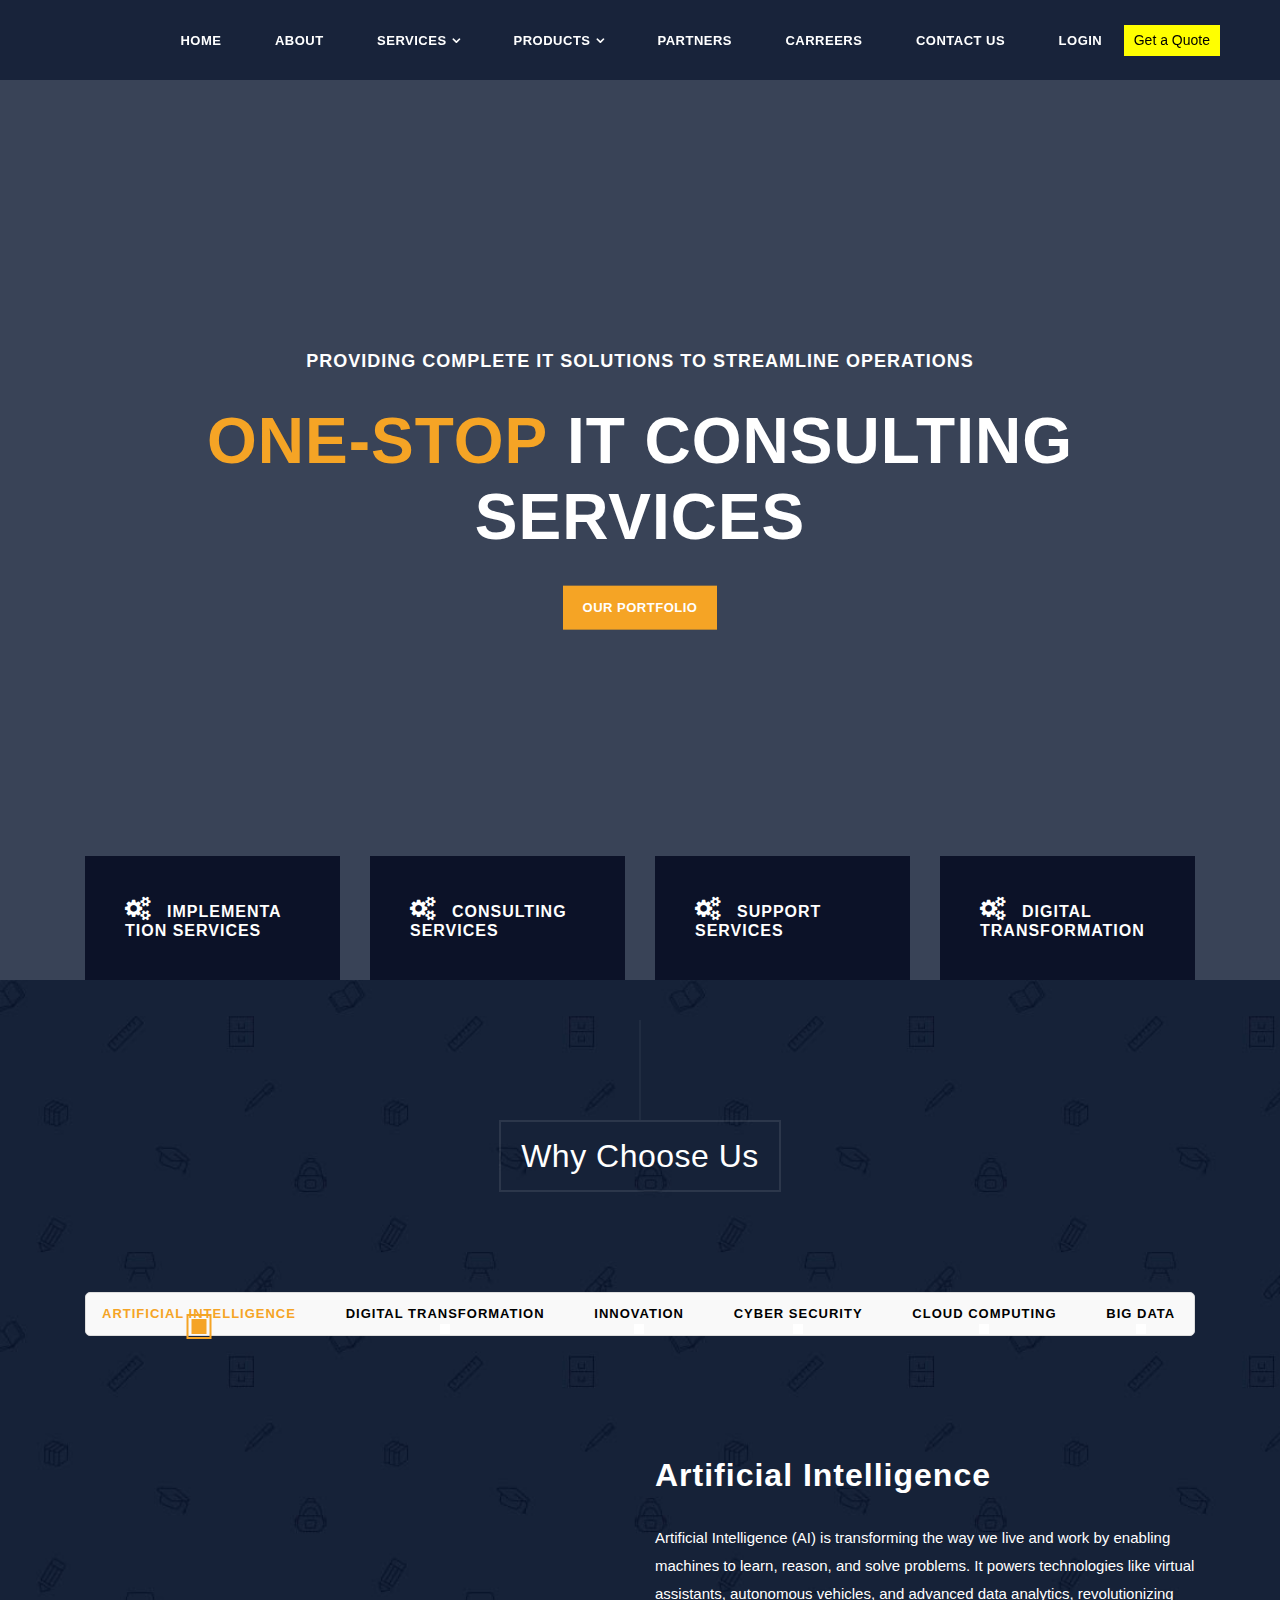
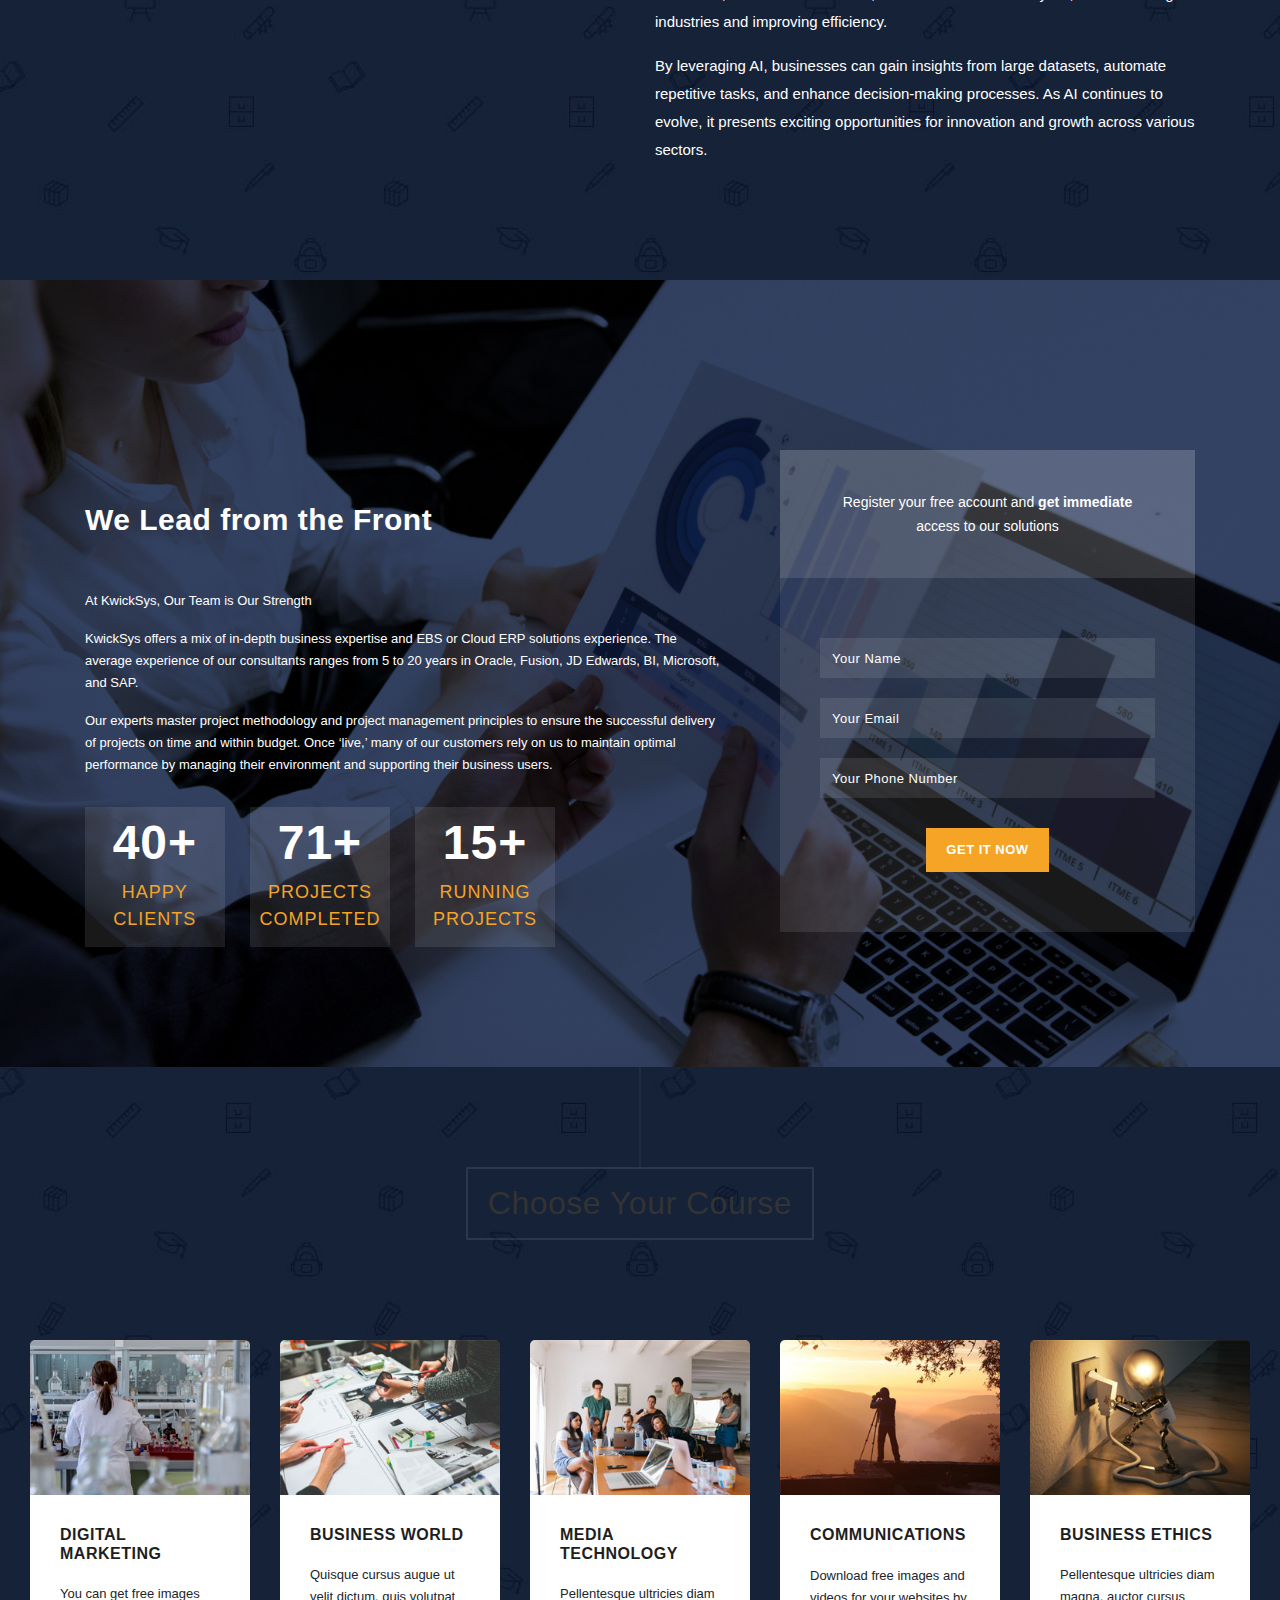
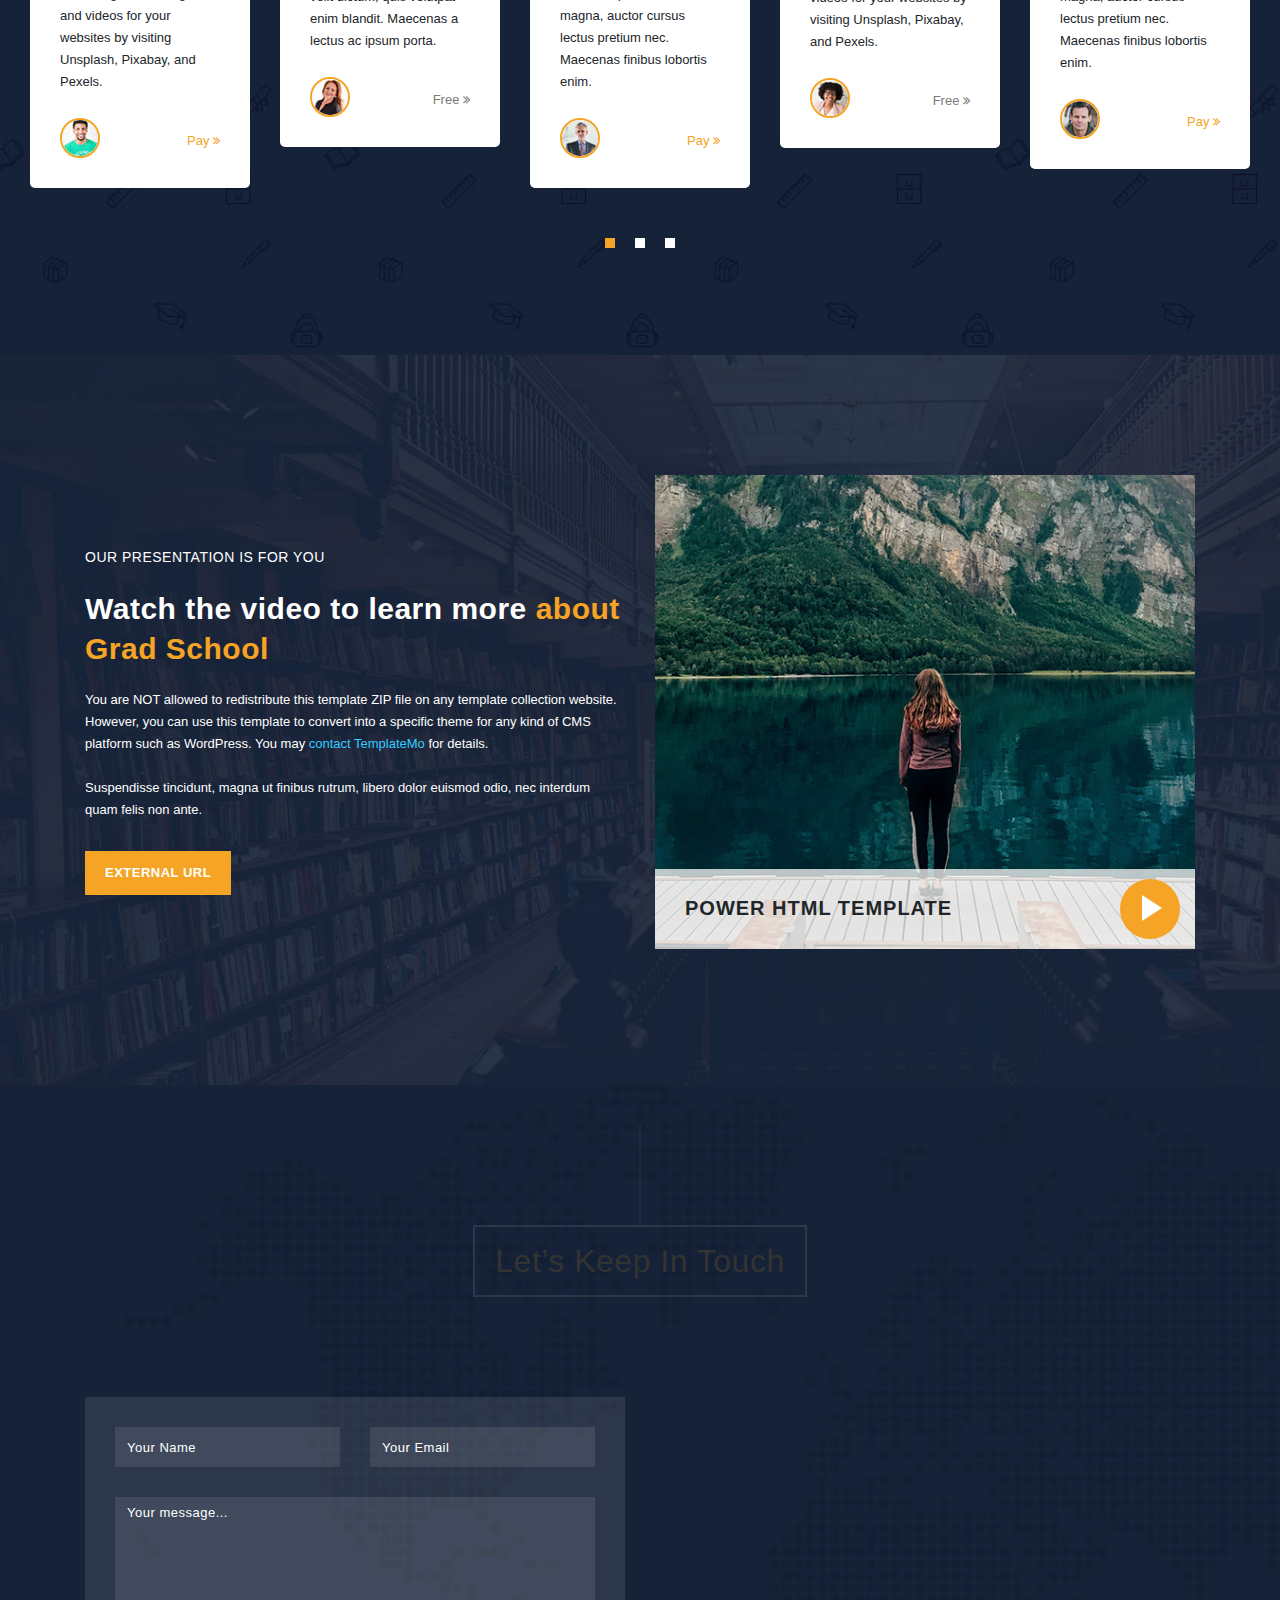
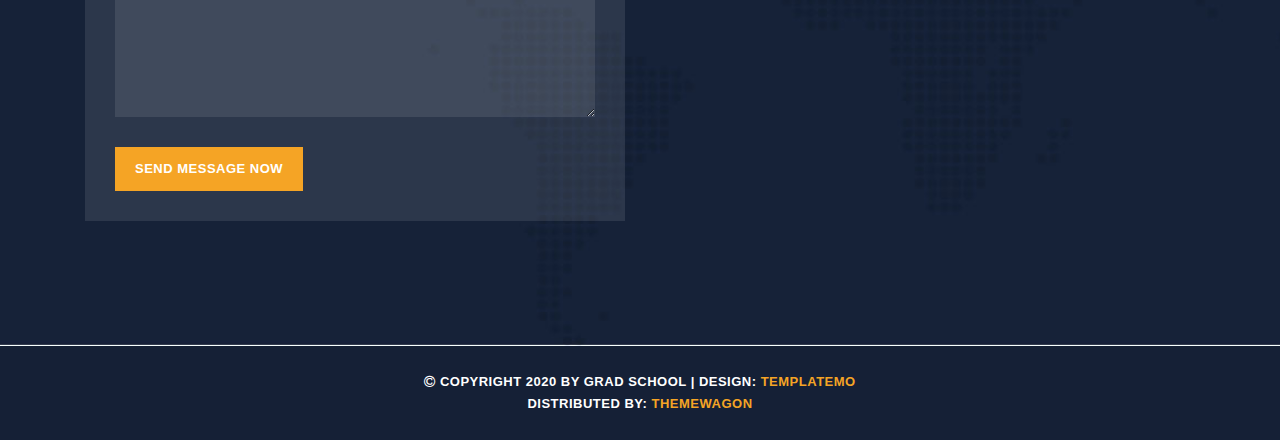
==== commit 5d9f25b5: "second" ====
--- a/index.html
+++ b/index.html
@@ -26,127 +26,147 @@
 https://templatemo.com/tm-557-grad-school
 
 -->
-<style>
-  body {
-    font-family: Arial, sans-serif;
-    margin: 0;
-    padding: 0;
-  }
-
-  .section {
-    padding: 40px 0;
-  }
-
-  .section-heading h2 {
-    text-align: center;
-    margin-bottom: 30px;
-    font-size: 2em;
-    color: #333;
-  }
-
-  #tabs ul {
-    display: flex;
-    justify-content: space-between;
-    flex-wrap: nowrap;
-    list-style-type: none;
-    padding: 0;
-    margin: 0;
-    background-color: #f9f9f9;
-    border: 1px solid #ddd;
-    border-radius: 5px;
-  }
-
-  #tabs ul li {
-    margin-right: 15px;
-  }
-
-  #tabs ul li:last-child {
-    margin-right: 0;
-  }
-
-  #tabs ul li a {
-    text-decoration: none;
-    color: #000;
-    padding: 10px 15px;
-    display: block;
-    border: 1px solid transparent;
-    border-radius: 5px;
-    transition: all 0.3s ease;
-  }
-
-  #tabs ul li a:hover {
-    background-color: #f0f0f0;
-    border-color: #ccc;
-  }
-
-  .tabs-content article {
-    display: none;
-    margin-top: 20px;
-  }
-
-  .tabs-content article.active {
-    display: block;
-  }
-
-  @media (max-width: 768px) {
+  <style>
+    body {
+      font-family: Arial, sans-serif;
+      margin: 0;
+      padding: 0;
+    }
+
+    .section {
+      padding: 40px 0;
+    }
+
+    .section-heading h2 {
+      text-align: center;
+      margin-bottom: 30px;
+      font-size: 2em;
+      color: #333;
+    }
+
     #tabs ul {
-      flex-direction: column;
-      align-items: flex-start;
+      display: flex;
+      justify-content: space-between;
+      flex-wrap: nowrap;
+      list-style-type: none;
+      padding: 0;
+      margin: 0;
+      background-color: #f9f9f9;
+      border: 1px solid #ddd;
+      border-radius: 5px;
     }
 
     #tabs ul li {
-      margin-bottom: 10px;
+      margin-right: 15px;
     }
 
     #tabs ul li:last-child {
-      margin-bottom: 0;
-    }
-
-  }
-  @media (max-width: 992px) { /* For medium devices (tablets, etc.) */
-  #tabs ul {
-    flex-direction: column; /* Stack items vertically */
-    align-items: flex-start;
-  }
-
-  #tabs ul li {
-    margin-bottom: 10px; /* Add spacing between items */
-    margin-right: 0; /* Remove horizontal margin */
-  }
-  
-}
-
-@media (max-width: 992px) { /* For medium devices (tablets, etc.) */
-  #tabs ul {
-    flex-direction: column; /* Stack items vertically */
-    align-items: center; /* Center-align the list items */
-    justify-content: center; /* Center the items within the container */
-  }
-
-  #tabs ul li {
-    margin-bottom: 10px; /* Add spacing between items */
-    margin-right: 0; /* Remove horizontal margin */
-  }
-}
-
-@media (max-width: 576px) { /* For small devices (mobile phones) */
-  #tabs ul {
-    flex-direction: column; /* Stack items vertically */
-    align-items: stretch; /* Make items fill the width */
-  }
-
-  #tabs ul li {
-    margin-bottom: 10px; /* Add spacing between items */
-    margin-right: 0; /* Remove horizontal margin */
-  }
-
-  #tabs ul li a {
-    text-align: center; /* Center-align the text */
-    width: 100%; /* Make links take up full width */
-  }
-}
-
-</style>
+      margin-right: 0;
+    }
+
+    #tabs ul li a {
+      text-decoration: none;
+      color: #000;
+      padding: 10px 15px;
+      display: block;
+      border: 1px solid transparent;
+      border-radius: 5px;
+      transition: all 0.3s ease;
+    }
+
+    #tabs ul li a:hover {
+      background-color: #f0f0f0;
+      border-color: #ccc;
+    }
+
+    .tabs-content article {
+      display: none;
+      margin-top: 20px;
+    }
+
+    .tabs-content article.active {
+      display: block;
+    }
+
+    @media (max-width: 768px) {
+      #tabs ul {
+        flex-direction: column;
+        align-items: flex-start;
+      }
+
+      #tabs ul li {
+        margin-bottom: 10px;
+      }
+
+      #tabs ul li:last-child {
+        margin-bottom: 0;
+      }
+
+    }
+
+    @media (max-width: 992px) {
+
+      /* For medium devices (tablets, etc.) */
+      #tabs ul {
+        flex-direction: column;
+        /* Stack items vertically */
+        align-items: flex-start;
+      }
+
+      #tabs ul li {
+        margin-bottom: 10px;
+        /* Add spacing between items */
+        margin-right: 0;
+        /* Remove horizontal margin */
+      }
+
+    }
+
+    @media (max-width: 992px) {
+
+      /* For medium devices (tablets, etc.) */
+      #tabs ul {
+        flex-direction: column;
+        /* Stack items vertically */
+        align-items: center;
+        /* Center-align the list items */
+        justify-content: center;
+        /* Center the items within the container */
+      }
+
+      #tabs ul li {
+        margin-bottom: 10px;
+        /* Add spacing between items */
+        margin-right: 0;
+        /* Remove horizontal margin */
+      }
+    }
+
+    @media (max-width: 576px) {
+
+      /* For small devices (mobile phones) */
+      #tabs ul {
+        flex-direction: column;
+        /* Stack items vertically */
+        align-items: stretch;
+        /* Make items fill the width */
+      }
+
+      #tabs ul li {
+        margin-bottom: 10px;
+        /* Add spacing between items */
+        margin-right: 0;
+        /* Remove horizontal margin */
+      }
+
+      #tabs ul li a {
+        text-align: center;
+        /* Center-align the text */
+        width: 100%;
+        /* Make links take up full width */
+      }
+    }
+  </style>
 
 </head>
 
@@ -161,8 +181,8 @@
     <a href="#menu" class="menu-link"><i class="fa fa-bars"></i></a>
     <nav id="menu" class="main-nav" role="navigation">
       <ul class="main-menu">
-        <li><a href="index.html">Home</a></li>
-        <li><a href="about.html">About us</a></li>
+        <li> <a href="index.html">Home</a> </li>
+        <li><a href="about.html">About</a> </li>
         <li class="has-submenu"><a href="#section2">Services</a>
           <ul class="sub-menu">
             <li><a href="#section2">Consulting</a></li>
@@ -311,22 +331,34 @@
                   </div>
                   <div class="col-md-6">
                     <h4>Artificial Intelligence</h4>
-                    <p>Artificial Intelligence (AI) is transforming the way we live and work by enabling machines to learn, reason, and solve problems. It powers technologies like virtual assistants, autonomous vehicles, and advanced data analytics, revolutionizing industries and improving efficiency.</p>
-                    <p>By leveraging AI, businesses can gain insights from large datasets, automate repetitive tasks, and enhance decision-making processes. As AI continues to evolve, it presents exciting opportunities for innovation and growth across various sectors.</p>
-                  </div>
-                  
+                    <p>Artificial Intelligence (AI) is transforming the way we live and work by enabling machines to
+                      learn, reason, and solve problems. It powers technologies like virtual assistants, autonomous
+                      vehicles, and advanced data analytics, revolutionizing industries and improving efficiency.</p>
+                    <p>By leveraging AI, businesses can gain insights from large datasets, automate repetitive tasks,
+                      and enhance decision-making processes. As AI continues to evolve, it presents exciting
+                      opportunities for innovation and growth across various sectors.</p>
+                  </div>
+
               </article>
               <article id="tabs-2">
                 <div class="row">
                   <div class="col-md-6">
-                    <img src="https://kwicksys.com/wp-content/uploads/2024/10/Digital-Transformation-jpg-555-429-380x292.jpg" alt="">
+                    <img
+                      src="https://kwicksys.com/wp-content/uploads/2024/10/Digital-Transformation-jpg-555-429-380x292.jpg"
+                      alt="">
                   </div>
                   <div class="col-md-6">
                     <h4>Digital Transformation</h4>
-                    <p>Digital Transformation is the integration of digital technology into all areas of business, fundamentally changing how organizations operate and deliver value to their customers. It involves adopting innovations such as cloud computing, AI, and data analytics to streamline processes and improve efficiency.</p>
-                    <p>Organizations embracing digital transformation can gain a competitive edge by enhancing customer experiences, improving agility, and driving new revenue opportunities. It's not just about technology but also a cultural shift that requires businesses to continually adapt and innovate.</p>
-                  </div>
-                  
+                    <p>Digital Transformation is the integration of digital technology into all areas of business,
+                      fundamentally changing how organizations operate and deliver value to their customers. It involves
+                      adopting innovations such as cloud computing, AI, and data analytics to streamline processes and
+                      improve efficiency.</p>
+                    <p>Organizations embracing digital transformation can gain a competitive edge by enhancing customer
+                      experiences, improving agility, and driving new revenue opportunities. It's not just about
+                      technology but also a cultural shift that requires businesses to continually adapt and innovate.
+                    </p>
+                  </div>
+
                 </div>
               </article>
               <article id="tabs-3">
@@ -336,36 +368,52 @@
                   </div>
                   <div class="col-md-6">
                     <h4>Innovation</h4>
-                    <p>Innovation is the driving force behind progress, enabling businesses and individuals to solve problems, create new opportunities, and improve lives. It fosters creativity and pushes boundaries, leading to groundbreaking ideas and solutions that shape the future.</p>
-                    <p>By embracing innovation, organizations can stay competitive, adapt to changing market demands, and deliver exceptional value to their customers. It is not just about new technology but also about rethinking processes, strategies, and experiences to achieve continuous improvement.</p>
-                  </div>
-                  
+                    <p>Innovation is the driving force behind progress, enabling businesses and individuals to solve
+                      problems, create new opportunities, and improve lives. It fosters creativity and pushes
+                      boundaries, leading to groundbreaking ideas and solutions that shape the future.</p>
+                    <p>By embracing innovation, organizations can stay competitive, adapt to changing market demands,
+                      and deliver exceptional value to their customers. It is not just about new technology but also
+                      about rethinking processes, strategies, and experiences to achieve continuous improvement.</p>
+                  </div>
+
                 </div>
               </article>
               <article id="tabs-4">
                 <div class="row">
                   <div class="col-md-6">
-                    <img src="https://kwicksys.com/wp-content/uploads/2024/10/Cyber-Security-JPG-555-429-380x292.jpg" alt="">
+                    <img src="https://kwicksys.com/wp-content/uploads/2024/10/Cyber-Security-JPG-555-429-380x292.jpg"
+                      alt="">
                   </div>
                   <div class="col-md-6">
                     <h4>Cyber Security</h4>
-                    <p>Cyber Security is essential in protecting systems, networks, and data from cyber threats and attacks. In today’s digital world, safeguarding sensitive information is crucial for individuals and organizations to maintain privacy and prevent unauthorized access.</p>
-                    <p>By implementing robust security measures such as firewalls, encryption, and threat detection systems, businesses can reduce vulnerabilities and ensure the safety of their operations. Cyber Security is not just about technology—it’s about cultivating awareness and building a culture of proactive defense against ever-evolving threats.</p>
-                  </div>
-                  
+                    <p>Cyber Security is essential in protecting systems, networks, and data from cyber threats and
+                      attacks. In today’s digital world, safeguarding sensitive information is crucial for individuals
+                      and organizations to maintain privacy and prevent unauthorized access.</p>
+                    <p>By implementing robust security measures such as firewalls, encryption, and threat detection
+                      systems, businesses can reduce vulnerabilities and ensure the safety of their operations. Cyber
+                      Security is not just about technology—it’s about cultivating awareness and building a culture of
+                      proactive defense against ever-evolving threats.</p>
+                  </div>
+
                 </div>
               </article>
               <article id="tabs-5">
                 <div class="row">
                   <div class="col-md-6">
-                    <img src="https://kwicksys.com/wp-content/uploads/2024/10/Cloud-Computing-jpg-555-429-380x292.jpg" alt="">
+                    <img src="https://kwicksys.com/wp-content/uploads/2024/10/Cloud-Computing-jpg-555-429-380x292.jpg"
+                      alt="">
                   </div>
                   <div class="col-md-6">
                     <h4>Cloud Computing</h4>
-                    <p>Cloud Computing is revolutionizing how businesses and individuals store, access, and manage data and applications. By leveraging remote servers hosted on the internet, organizations can scale their operations, improve collaboration, and reduce infrastructure costs.</p>
-                    <p>With cloud services like Infrastructure as a Service (IaaS), Platform as a Service (PaaS), and Software as a Service (SaaS), businesses can enhance agility and innovation. Cloud Computing enables seamless access to resources anytime, anywhere, empowering businesses to stay competitive in a fast-paced digital world.</p>
-                  </div>
-                  
+                    <p>Cloud Computing is revolutionizing how businesses and individuals store, access, and manage data
+                      and applications. By leveraging remote servers hosted on the internet, organizations can scale
+                      their operations, improve collaboration, and reduce infrastructure costs.</p>
+                    <p>With cloud services like Infrastructure as a Service (IaaS), Platform as a Service (PaaS), and
+                      Software as a Service (SaaS), businesses can enhance agility and innovation. Cloud Computing
+                      enables seamless access to resources anytime, anywhere, empowering businesses to stay competitive
+                      in a fast-paced digital world.</p>
+                  </div>
+
                 </div>
               </article>
               <article id="tabs-6">
@@ -375,10 +423,16 @@
                   </div>
                   <div class="col-md-6">
                     <h4>Big Data</h4>
-                    <p>Big Data refers to the vast amount of structured and unstructured data generated every day, which is too large or complex for traditional data-processing software to handle. By analyzing Big Data, businesses can uncover patterns, trends, and insights that can drive better decision-making and strategic planning.</p>
-                    <p>Organizations leveraging Big Data can gain a deeper understanding of customer behavior, optimize operations, and predict future trends. With the help of advanced analytics tools, companies can transform raw data into actionable insights, giving them a competitive edge in their respective industries.</p>
-                  </div>
-                  
+                    <p>Big Data refers to the vast amount of structured and unstructured data generated every day, which
+                      is too large or complex for traditional data-processing software to handle. By analyzing Big Data,
+                      businesses can uncover patterns, trends, and insights that can drive better decision-making and
+                      strategic planning.</p>
+                    <p>Organizations leveraging Big Data can gain a deeper understanding of customer behavior, optimize
+                      operations, and predict future trends. With the help of advanced analytics tools, companies can
+                      transform raw data into actionable insights, giving them a competitive edge in their respective
+                      industries.</p>
+                  </div>
+
                 </div>
               </article>
             </section>
@@ -396,19 +450,24 @@
             <div>
               <h4>We Lead from the Front</h4>
               <p style="color: white;">At KwickSys, Our Team is Our Strength</p>
-              <p  style="color: white;">KwickSys offers a mix of in-depth business expertise and EBS or Cloud ERP solutions experience. The average experience of our consultants ranges from 5 to 20 years in Oracle, Fusion, JD Edwards, BI, Microsoft, and SAP.</p>
-              <p  style="color: white;">Our experts master project methodology and project management principles to ensure the successful delivery of projects on time and within budget. Once ‘live,’ many of our customers rely on us to maintain optimal performance by managing their environment and supporting their business users.</p>
+              <p style="color: white;">KwickSys offers a mix of in-depth business expertise and EBS or Cloud ERP
+                solutions experience. The average experience of our consultants ranges from 5 to 20 years in Oracle,
+                Fusion, JD Edwards, BI, Microsoft, and SAP.</p>
+              <p style="color: white;">Our experts master project methodology and project management principles to
+                ensure the successful delivery of projects on time and within budget. Once ‘live,’ many of our customers
+                rely on us to maintain optimal performance by managing their environment and supporting their business
+                users.</p>
               <div class="counter">
                 <div class="C-ha">
                   <div class="value">00+</div>
                   <span>HAPPY CLIENTS</span>
                 </div>
-  
+
                 <div class="C-ha">
                   <div class="value">00+</div>
                   <span>PROJECTS COMPLETED</span>
                 </div>
-  
+
                 <div class="C-ha">
                   <div class="value">00+</div>
                   <span>RUNNING PROJECTS</span>
@@ -431,12 +490,14 @@
                 </div>
                 <div class="col-md-12">
                   <fieldset>
-                    <input name="email" type="text" class="form-control" id="email" placeholder="Your Email" required="">
+                    <input name="email" type="text" class="form-control" id="email" placeholder="Your Email"
+                      required="">
                   </fieldset>
                 </div>
                 <div class="col-md-12">
                   <fieldset>
-                    <input name="phone-number" type="text" class="form-control" id="phone-number" placeholder="Your Phone Number" required="">
+                    <input name="phone-number" type="text" class="form-control" id="phone-number"
+                      placeholder="Your Phone Number" required="">
                   </fieldset>
                 </div>
                 <div class="col-md-12">
@@ -451,29 +512,29 @@
       </div>
     </div>
   </section>
-  
- 
-  
+
+
+
   <script>
     document.addEventListener("DOMContentLoaded", () => {
       const counters = document.querySelectorAll('.counter .value');
-      
+
       // Target values for each counter
       const targets = [40, 175, 15];
-  
+
       // Check if counters have been animated already
       // Clear sessionStorage to allow re-animation on page load
       sessionStorage.removeItem('countersAnimated'); // Remove this line if you want to keep animation state across sessions
-  
+
       if (!sessionStorage.getItem('countersAnimated')) {
         counters.forEach((counter, index) => {
           let target = targets[index];
           let current = 0;
           const increment = target / 200; // How fast the counter increases
-  
+
           // Set initial value to "00+"
           counter.textContent = '00+';
-  
+
           function animateCount() {
             if (current < target) {
               current = Math.ceil(current + increment); // Increment value
@@ -484,7 +545,7 @@
               sessionStorage.setItem('countersAnimated', 'true'); // Store animation state
             }
           }
-  
+
           animateCount(); // Start animation
         });
       } else {
@@ -495,7 +556,7 @@
       }
     });
   </script>
-  
+
 
   <section class="section courses" data-section="section4">
     <div class="container-fluid">
@@ -810,17 +871,22 @@
     };
 
     $('.main-menu, .scroll-to-section').on('click', 'a', function (e) {
-      if ($(e.target).hasClass('external')) {
+    var targetHref = $(this).attr('href');
+    
+    // Check if the target is an internal page link or external URL
+    if (targetHref.endsWith('.html')) {
+        // If it's a link to another HTML page, let the browser handle the navigation
         return;
-      }
-      e.preventDefault();
-      $('#menu').removeClass('active');
-      showSection($(this).attr('href'), true);
-    });
-
-    $(window).scroll(function () {
-      checkSection();
-    });
+    }
+
+    // If it's an internal section link (like #section1), apply smooth scrolling
+    if (!$(e.target).hasClass('external')) {
+        e.preventDefault();
+        $('#menu').removeClass('active');
+        showSection(targetHref, true);
+    }
+});
+
   </script>
 </body>
 
--- a/assets/css/templatemo-grad-school.css
+++ b/assets/css/templatemo-grad-school.css
@@ -376,6 +376,70 @@
   }
 
 }
+@media screen and (max-width: 767px) {
+  /* Ensure the video still fills the screen and remains responsive */
+  #bg-video {
+    object-fit: cover;
+    height: 100vh;
+    width: 100%;
+  }
+
+  /* Adjust the video overlay for better visibility */
+  .video-overlay {
+    background-color: rgba(22, 34, 57, 0.85); /* Slightly transparent background */
+    top: 0;
+    left: 0;
+    right: 0;
+    bottom: 0;
+    width: 100%;
+    padding: 20px;
+  }
+
+  /* Adjust the caption for smaller screens */
+  .main-banner .caption {
+    position: absolute;
+    width: 90%; /* Slightly smaller width */
+    left: 50%;
+    top: 50%;
+    transform: translateX(-50%) translateY(-50%); /* Centered content */
+    text-align: center;
+  }
+
+  .main-banner .caption h6 {
+    font-size: 16px; /* Smaller font size for smaller screens */
+    font-weight: 500;
+    color: #fff;
+    text-transform: uppercase;
+    letter-spacing: 1px;
+    margin: 0;
+  }
+
+  .main-banner .caption h2 {
+    font-size: 28px; /* Adjust size for smaller screens */
+    margin-top: 20px;
+    margin-bottom: 20px;
+    font-weight: 800;
+    color: #fff;
+    letter-spacing: 1px;
+  }
+
+  .main-banner .caption h2 em {
+    color: #f5a425; /* Ensure the emphasis color stays intact */
+  }
+
+  /* Button styling adjustments for smaller screens */
+  .main-banner .main-button {
+    font-size: 14px;
+    padding: 10px 20px;
+  }
+
+  /* Adjust the scroll-to-section link inside the button */
+  .scroll-to-section a {
+    color: #fff;
+    text-decoration: none;
+  }
+}
+
 
 
 /* Features */
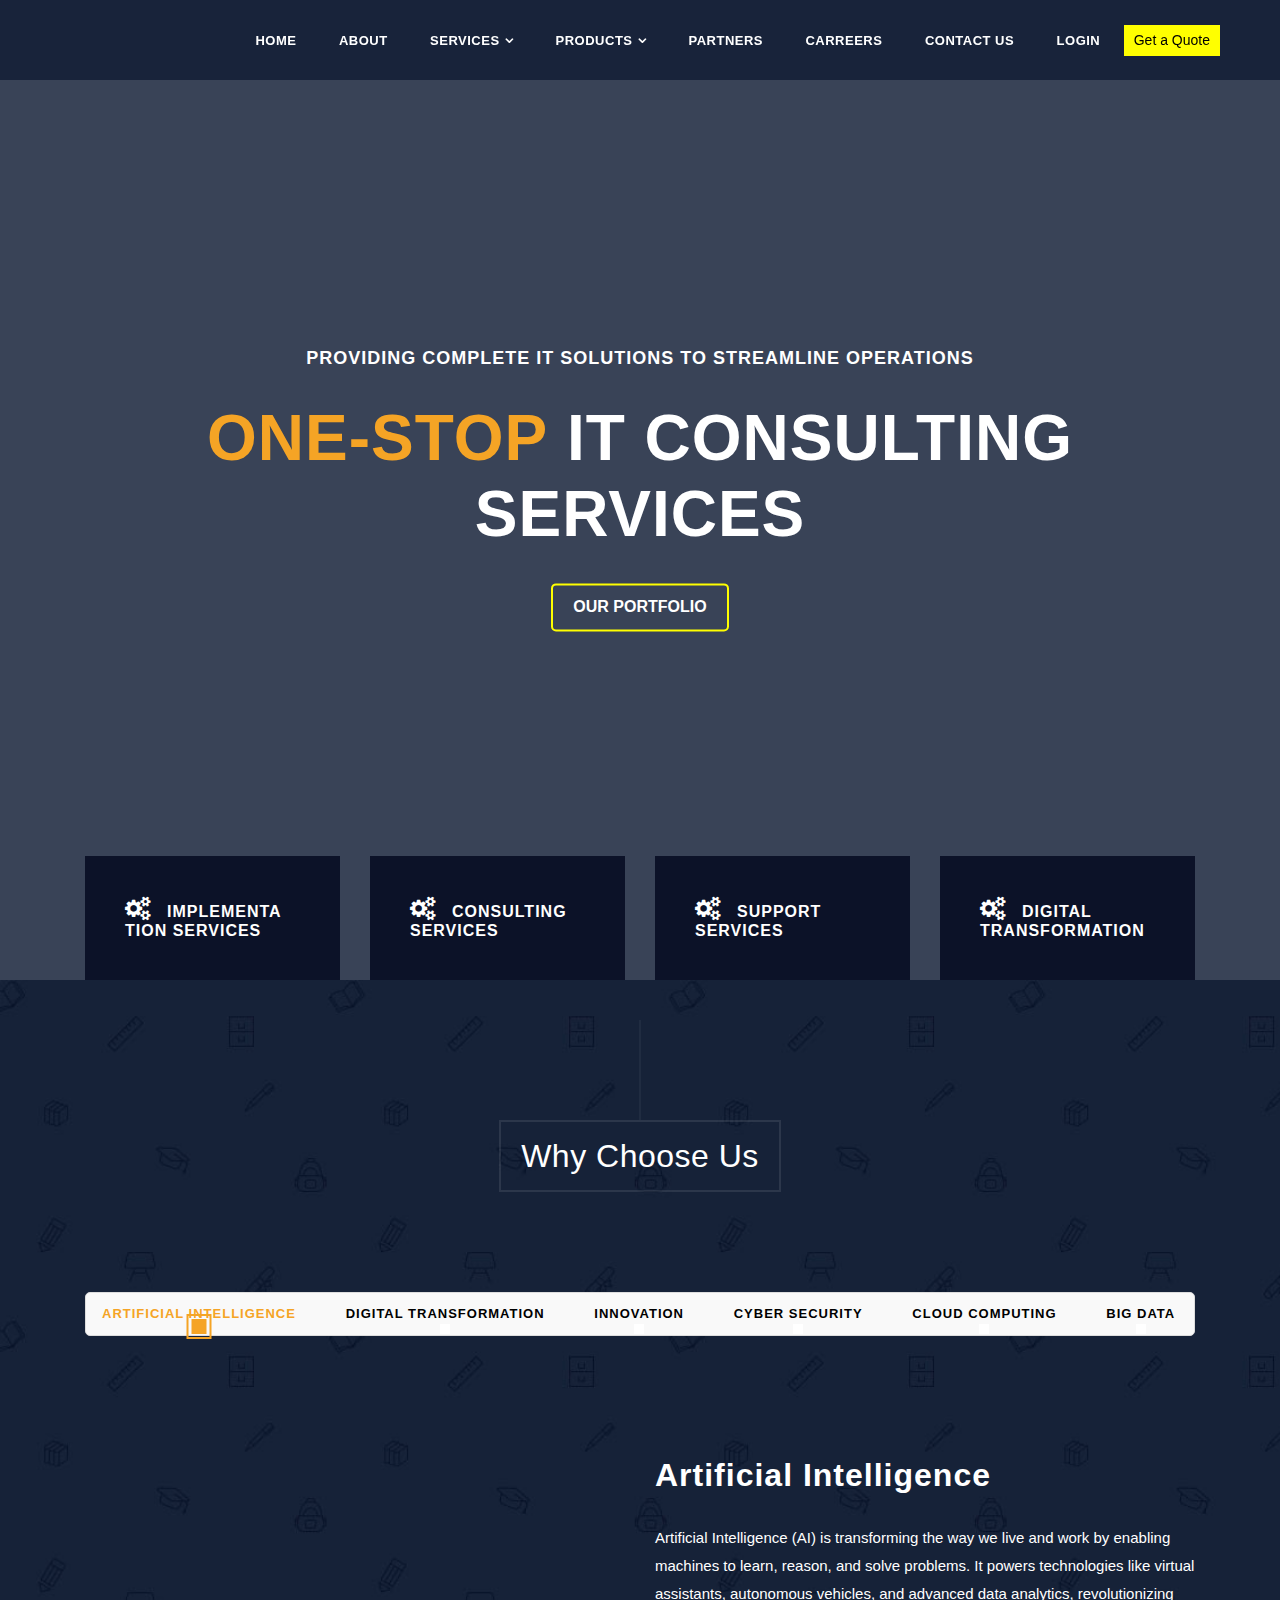
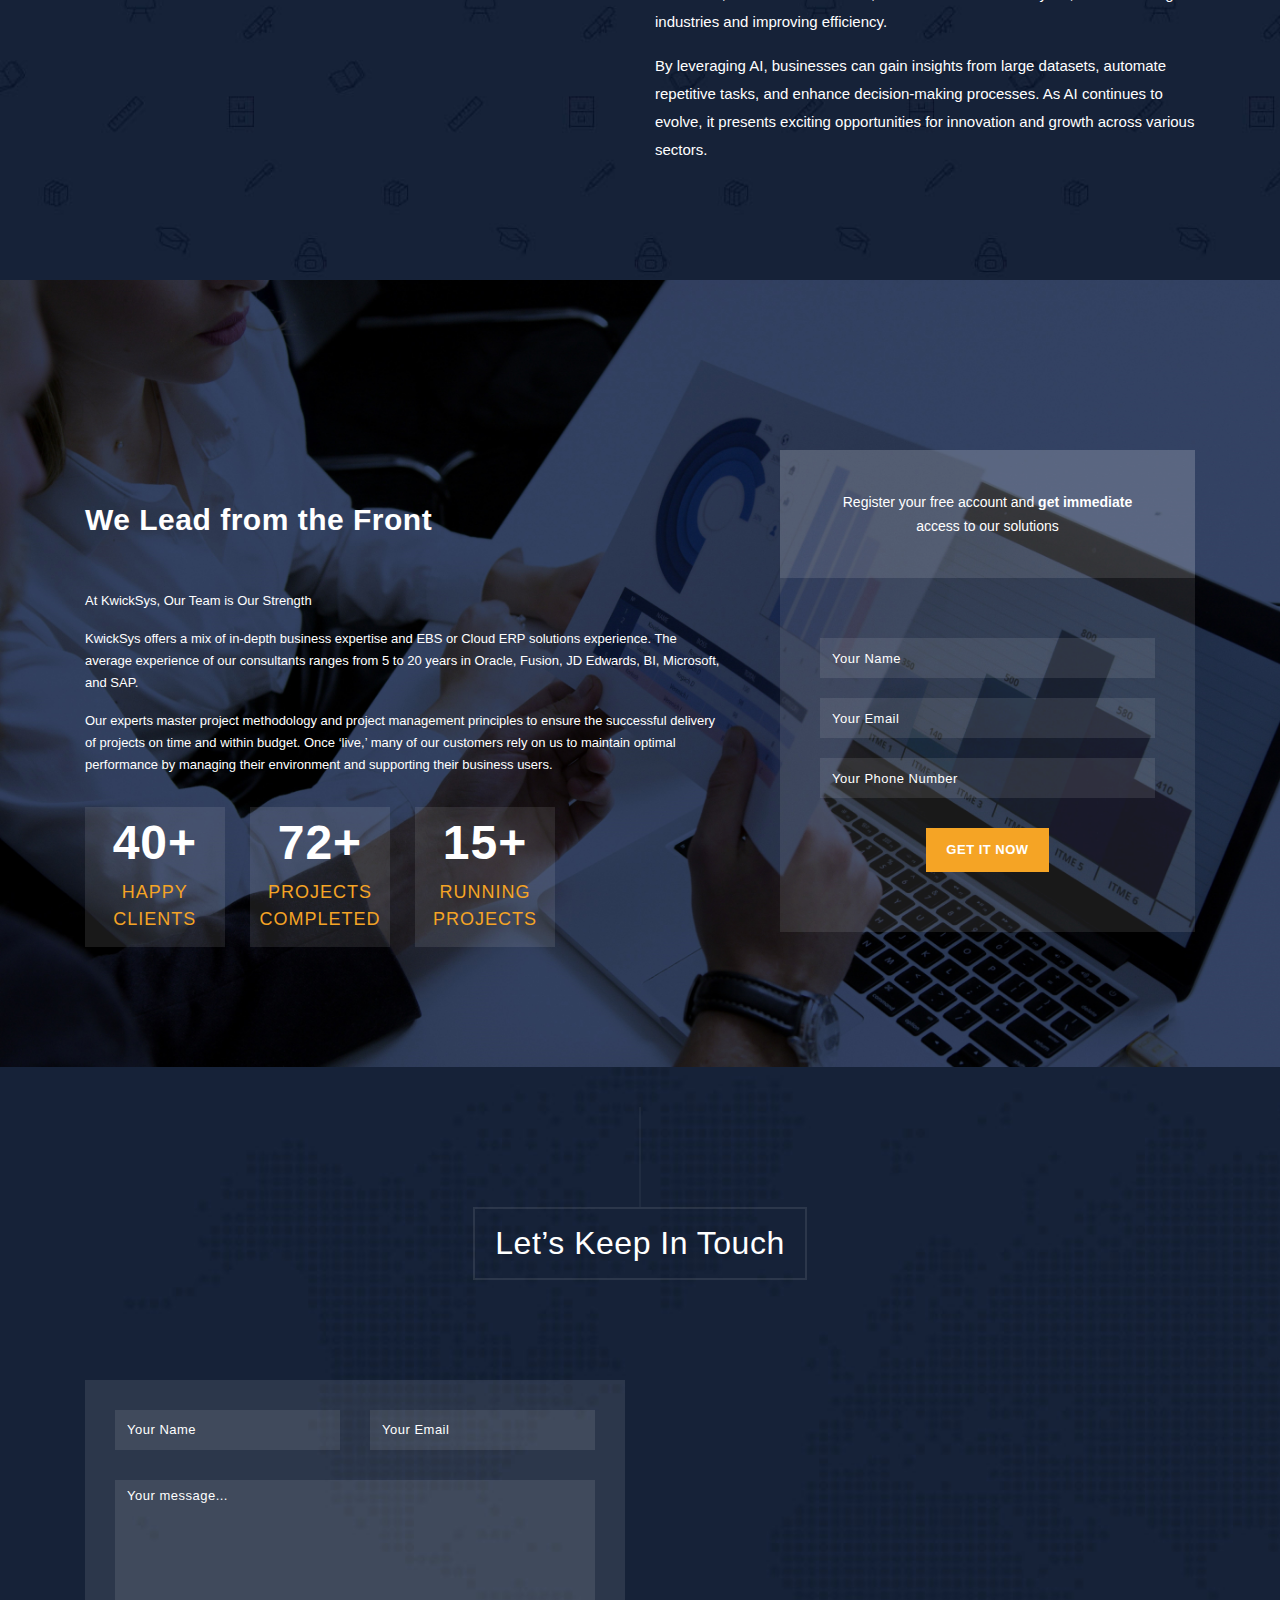
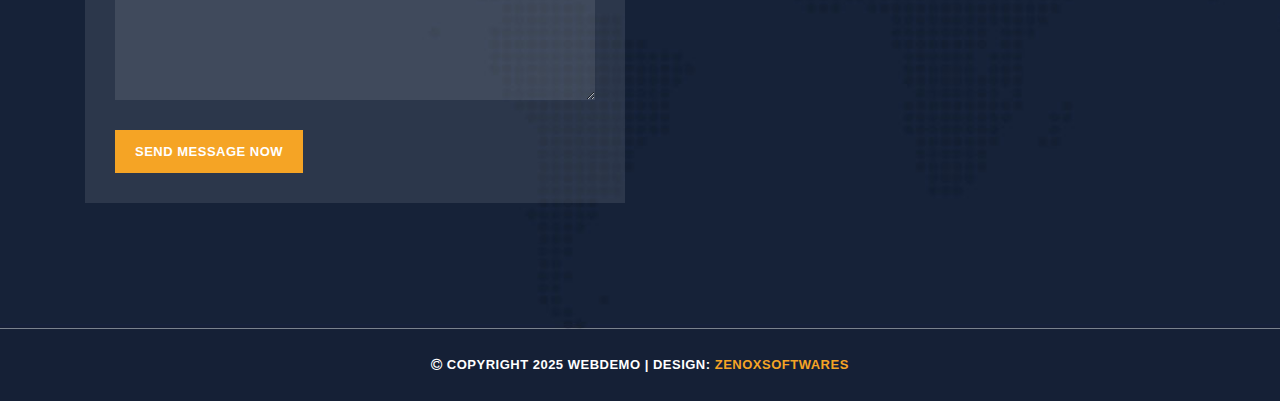
==== commit 0cccccc8: "may be final" ====
--- a/index.html
+++ b/index.html
@@ -176,6 +176,7 @@
   <!--header-->
   <header class="main-header clearfix" role="header">
     <div class="logo">
+     
       <img width="60%" src="https://www.kwicksys.com/wp-content/uploads/2020/07/brand-logo-1.png" alt="">
     </div>
     <a href="#menu" class="menu-link"><i class="fa fa-bars"></i></a>
@@ -227,8 +228,12 @@
         <h6>Providing complete IT solutions to streamline operations</h6>
         <h2><em>ONE-STOP</em> IT CONSULTING SERVICES</h2>
         <div class="main-button">
-          <div class="scroll-to-section"><a href="#section2">Our Portfolio</a></div>
-        </div>
+          <div class="portfolio-button">
+            <button onclick="window.location.href='#section2'">Our Portfolio</button>
+          </div>
+        </div>
+        
+        
       </div>
     </div>
   </section>
@@ -558,7 +563,7 @@
   </script>
 
 
-  <section class="section courses" data-section="section4">
+  <!-- <section class="section courses" data-section="section4">
     <div class="container-fluid">
       <div class="row">
         <div class="col-md-12">
@@ -752,14 +757,14 @@
         </div>
       </div>
     </div>
-  </section>
+  </section> -->
 
   <section class="section contact" data-section="section6">
     <div class="container">
       <div class="row">
         <div class="col-md-12">
           <div class="section-heading">
-            <h2>Let’s Keep In Touch</h2>
+            <h2 style="color: white;">Let’s Keep In Touch</h2>
           </div>
         </div>
         <div class="col-md-6">
@@ -809,10 +814,9 @@
     <div class="container">
       <div class="row">
         <div class="col-md-12">
-          <p><i class="fa fa-copyright"></i> Copyright 2020 by Grad School
-
-            | Design: <a href="https://templatemo.com" rel="sponsored" target="_parent">TemplateMo</a><br>
-            Distributed By: <a href="https://themewagon.com" rel="sponsored" target="_blank">ThemeWagon</a>
+          <p><i class="fa fa-copyright"></i> Copyright 2025 webdemo
+
+            | Design: <a href="https://templatemo.com" rel="sponsored" target="_parent">zenoxsoftwares</a><br>
 
           </p>
         </div>
--- a/assets/css/templatemo-grad-school.css
+++ b/assets/css/templatemo-grad-school.css
@@ -8,52 +8,53 @@
 
 
 @import url(fontawesome.css);
-@import url("<link href="https://fonts.googleapis.com/css?family=Montserrat:100,200,300,400,500,600,700,800,900" rel="stylesheet">");
-body {
+@import url("<link href=" https: //fonts.googleapis.com/css?family=Montserrat:100,200,300,400,500,600,700,800,900" rel="stylesheet">");
+
+  body {
     font-family: 'Montserrat', sans-serif;
-}
-
-/* Basic */
-
-a {
-	color: #3CF;
+  }
+
+  /* Basic */
+
+  a {
+    color: #3CF;
     text-decoration: none;
-}
-
-a:hover {
-	color: #FC3;
+  }
+
+  a:hover {
+    color: #FC3;
     text-decoration: none;
-}
-
-ul {
+  }
+
+  ul {
     padding: 0px;
     margin: 0px;
     list-style: none;
-}
-
-p {
+  }
+
+  p {
     font-size: 13px;
     line-height: 22px;
-}
-
-
-.section-heading {
+  }
+
+
+  .section-heading {
     text-align: center;
     margin-bottom: 70px;
-}
-
-.section-heading h2:before {
+  }
+
+  .section-heading h2:before {
     width: 1px;
     height: 100px;
-    background-color: rgba(250,250,250,0.1);
+    background-color: rgba(250, 250, 250, 0.1);
     position: absolute;
     top: -102px;
     content: '';
     left: 50%;
     transform: translate(-50%);
-}
-
-.section-heading h2 {
+  }
+
+  .section-heading h2 {
     margin-top: 100px;
     position: relative;
     font-size: 18px;
@@ -62,78 +63,91 @@
     letter-spacing: 0.5px;
     display: inline-block;
     padding: 15px 20px;
-    border: 2px solid rgba(250,250,250,0.1);
-}
-
-
-/* Buttons */
-
-.main-button a {
-    background-color: #f5a425;
-    color: #fff;
-    font-size: 13px;
-    text-transform: uppercase;
-    letter-spacing: 0.5px;
-    font-weight: 700;
-    padding: 12px 20px;
-    display: inline-block;
-    outline: none;
-}
-
-a.menu-link { display: none; }
-
-@media screen and (max-width: 950px) {
+    border: 2px solid rgba(250, 250, 250, 0.1);
+  }
+
+
+  /* Buttons */
+
   a.menu-link {
-    float: right;
-    display: block;
-    font-size: 36px;
-    color: #fff;
-    padding-right: 30px;
-    padding-top: 15px;
-  }
-  nav[role="navigation"] {
-    clear: both;
-    -webkit-transition: all 0.3s ease-out;
-    -moz-transition: all 0.3s ease-out;
-    -ms-transition: all 0.3s ease-out;
-    -o-transition: all 0.3s ease-out;
-    transition: all 0.3s ease-out;
-  }
-  .js nav[role="navigation"] {
-    overflow: hidden;
-    max-height: 0;
-  }
-  nav[role="navigation"].active {
-    max-height: 20em;
-    height: 20em;
-    overflow-y: scroll;
-  }
-  nav[role="navigation"] ul {
-    top: 0;
-    width: 100%;
-    position: relative;
-    margin: 0;
-    padding: 0;
-    border-top: 1px solid rgba(250,250,250,0.25);
-    background-color: rgba(22,34,57,0.99);
-  }
-  nav[role="navigation"] li a {
-    display: block;
-    padding: 15px 0px;
-    border-bottom: 1px solid rgba(250,250,250,0.25);
-    text-align: center;
-    color: #fff;
-    font-size: 13px;
-    text-transform: uppercase;
-    font-weight: 700;
-    line-height: 1.5;
-  }
-  nav[role="navigation"] li:hover a,
-  nav[role="navigation"] li.active a {
+    display: none;
+  }
+
+  @media screen and (max-width: 950px) {
+
+    /* Make the menu icon visible and properly positioned */
+    a.menu-link {
+      display: block;
+      position: absolute;
+      /* Absolute positioning relative to the header */
+      top: 15px;
+      /* Adjust vertical alignment */
+      right: 15px;
+      /* Adjust horizontal alignment */
+      font-size: 36px;
+      /* Ensure visibility on small screens */
+      color: #fff;
+      /* Matches the header design */
+      z-index: 10;
+      /* Ensure it appears above other elements */
+      cursor: pointer;
+      /* Make it clickable */
+    }
+
+    /* Adjust navigation menu */
+    nav[role="navigation"] {
+      clear: both;
+      -webkit-transition: all 0.3s ease-out;
+      -moz-transition: all 0.3s ease-out;
+      -ms-transition: all 0.3s ease-out;
+      -o-transition: all 0.3s ease-out;
+      transition: all 0.3s ease-out;
+    }
+
+    .js nav[role="navigation"] {
+      overflow: hidden;
+      max-height: 0;
+    }
+
+    nav[role="navigation"].active {
+      max-height: 20em;
+      height: 20em;
+      overflow-y: scroll;
+    }
+
+    /* Full-width menu for mobile */
+    nav[role="navigation"] ul {
+      position: relative;
+      top: 0;
+      width: 100%;
+      margin: 0;
+      padding: 0;
+      border-top: 1px solid rgba(250, 250, 250, 0.25);
+      background-color: rgba(22, 34, 57, 0.99);
+    }
+
+    /* Styling for menu items */
+    nav[role="navigation"] li a {
+      display: block;
+      padding: 15px 0;
+      border-bottom: 1px solid rgba(250, 250, 250, 0.25);
+      text-align: center;
+      color: #fff;
+      font-size: 13px;
+      text-transform: uppercase;
+      font-weight: 700;
+      line-height: 1.5;
+    }
+
+    nav[role="navigation"] li:hover a,
+    nav[role="navigation"] li.active a {
       color: #f5a425;
-  }
-  
+    }
+  }
+
   @media screen and (min-width: 951px) {
+
+    /* Restore original navigation for larger screens */
     .js nav[role="navigation"] {
       max-height: none;
     }
@@ -142,71 +156,72 @@
       display: inline-block;
       margin: 0 0.25em;
     }
+
     nav[role="navigation"] li a {
       border: 0;
     }
   }
-}
-
-/* Header */
-
-@media screen and (max-width: 1050px) {
-  .main-header .logo {
-      padding-left: 30px!important;
-  }
-
-  .main-menu {
-      padding-right: 30px!important;
-  }
-
-  .main-menu li {
-      margin-left: 5px!important;
-  }
-}
-
-.main-header {
-    background-color: rgba(22,34,57,0.95);
+
+  /* Header */
+
+  @media screen and (max-width: 1050px) {
+    .main-header .logo {
+      padding-left: 30px !important;
+    }
+
+    .main-menu {
+      padding-right: 30px !important;
+    }
+
+    .main-menu li {
+      margin-left: 5px !important;
+    }
+  }
+
+  .main-header {
+    background-color: rgba(22, 34, 57, 0.95);
     height: 80px;
     position: fixed;
     z-index: 12;
     width: 100%;
     top: 0;
-}
-
-.main-header .logo {
+  }
+
+  .main-header .logo {
     float: left;
     line-height: 80px;
     padding-left: 60px;
-}
-
-.main-header .logo a {
+  }
+
+  .main-header .logo a {
     font-size: 36px;
     text-transform: uppercase;
     font-weight: 800;
     color: #fff;
-}
-.main-header .logo a em {
+  }
+
+  .main-header .logo a em {
     font-style: normal;
     color: #f5a425;
-}
-
-.main-menu {
+  }
+
+  .main-menu {
     float: right;
     padding-right: 60px;
-}
-
-.main-menu li {
+  }
+
+  .main-menu li {
     display: inline-block;
     line-height: 79px;
     margin-left: 15px;
     position: relative;
-}
-
-.main-menu li:first-child {
+  }
+
+  .main-menu li:first-child {
     margin-left: 0px;
-}
-
-.main-menu li a {
+  }
+
+  .main-menu li a {
     padding: 10px 15px;
     font-size: 13px;
     text-transform: uppercase;
@@ -215,393 +230,571 @@
     color: #fff;
     border: 2px solid transparent;
     transition: all 0.5s;
-}
-
-.main-menu li.has-submenu a:after {
+  }
+
+  .main-menu li.has-submenu a:after {
     content: '\f107';
     font-family: "FontAwesome";
     margin-left: 5px;
-}
-
-.main-menu li.has-submenu ul li a:after {
+  }
+
+  .main-menu li.has-submenu ul li a:after {
     display: none;
-}
-
-.main-menu li .sub-menu {
+  }
+
+  .main-menu li .sub-menu {
     position: absolute;
     width: 160px;
     background-color: #18233a;
     opacity: 0;
     visibility: hidden;
     transition: all 0.5s;
-}
-
-.main-menu li:hover .sub-menu {
+  }
+
+  .main-menu li:hover .sub-menu {
     opacity: 1;
     visibility: visible;
-}
-
-.main-menu li .sub-menu li {
+  }
+
+  .main-menu li .sub-menu li {
     display: block;
     line-height: 20px;
     margin-left: 0px;
     margin-bottom: 15px;
     padding-bottom: 15px;
     border-bottom: 1px solid #121b2f;
-}
-
-.main-menu li .sub-menu li:first-child {
+  }
+
+  .main-menu li .sub-menu li:first-child {
     padding-top: 15px;
-}
-
-.main-menu li .sub-menu li:last-child {
+  }
+
+  .main-menu li .sub-menu li:last-child {
     margin-bottom: 0px;
     border-bottom: none;
-}
-
-.main-menu li .sub-menu li a {
+  }
+
+  .main-menu li .sub-menu li a {
     font-size: 12px;
     font-weight: 500;
     padding: 0px 15px;
     letter-spacing: 0.5px;
     border: none;
     transition: all 0.5s;
-}
-
-.main-menu li .sub-menu li a:hover {
+  }
+
+  .main-menu li .sub-menu li a:hover {
     color: #f5a425;
     border: none;
-}
-
-.main-nav li:hover a,
-.main-nav li.active a {
-    border: 2px solid #f5a425;
-}
-
-@media (max-width: 950px) {
+  }
+
   .main-nav li:hover a,
   .main-nav li.active a {
-    border: 2px solid transparent;
-    border-bottom: 1px solid rgba(250,250,250,0.25);
-  }
-}
-
-/* pop up */
-
-
-/* Slider */
-
-.main-banner {
-  position: relative;
-  max-height: 100%;
-  overflow: hidden;
-  margin-bottom: -7px;
-}
-
-#bg-video {
+    border: 2px solid #f5a425;
+  }
+
+  @media (max-width: 950px) {
+
+    .main-nav li:hover a,
+    .main-nav li.active a {
+      border: 2px solid transparent;
+      border-bottom: 1px solid rgba(250, 250, 250, 0.25);
+    }
+  }
+
+  /* pop up */
+
+
+  /* Slider */
+
+  .main-banner {
+    position: relative;
+    max-height: 100%;
+    overflow: hidden;
+    margin-bottom: -7px;
+  }
+
+  #bg-video {
     min-width: 100%;
     min-height: 100vh;
     max-width: 100%;
     max-height: 100vh;
     object-fit: cover;
     z-index: -1;
-}
-
-#bg-video::-webkit-media-controls {
+  }
+
+  #bg-video::-webkit-media-controls {
     display: none !important;
-}
-
-.video-overlay {
+  }
+
+  .video-overlay {
     position: absolute;
-    background-color: rgba(22,34,57,0.85);
+    background-color: rgba(22, 34, 57, 0.85);
     top: 0;
     left: 0;
     bottom: 7px;
     width: 100%;
-}
-
-.main-banner .caption {
-  text-align: center;
-  position: absolute;
-  width: 80%;
-  left: 50%;
-  top: 50%;
-  transform: translate(-50%,-50%);
-}
-
-.main-banner .caption h6 {
-  margin-top: 0px;
-  font-size: 18px;
-  text-transform: uppercase;
-  font-weight: 600;
-  color: #fff;
-  letter-spacing: 1px;
-}
-
-.main-banner .caption h2 {
-  margin-top: 30px;
-  margin-bottom: 30px;
-  font-size: 64px;
-  text-transform: uppercase;
-  font-weight: 800;
-  color: #fff;
-  letter-spacing: 1px;
-}
-
-.main-banner .caption h2 em {
-  font-style: normal;
-  color: #f5a425;
-  font-weight: 900;
-}
-
-@media screen and (max-width: 1180px) {
-
-  .main-banner .caption h6 {
-    font-weight: 500;
-  }
-
-  .main-banner .caption h2 {
-    font-size: 58px;
-  }
-
-}
-@media screen and (max-width: 767px) {
-
-  .main-banner .caption h6 {
-    font-weight: 500;
-  }
-
-  .main-banner .caption h2 {
-    font-size: 36px;
-  }
-
-}
-@media screen and (max-width: 767px) {
-  /* Ensure the video still fills the screen and remains responsive */
-  #bg-video {
-    object-fit: cover;
-    height: 100vh;
-    width: 100%;
-  }
-
-  /* Adjust the video overlay for better visibility */
-  .video-overlay {
-    background-color: rgba(22, 34, 57, 0.85); /* Slightly transparent background */
-    top: 0;
-    left: 0;
-    right: 0;
-    bottom: 0;
-    width: 100%;
-    padding: 20px;
-  }
-
-  /* Adjust the caption for smaller screens */
+  }
+
   .main-banner .caption {
+    text-align: center;
     position: absolute;
-    width: 90%; /* Slightly smaller width */
+    width: 80%;
     left: 50%;
     top: 50%;
-    transform: translateX(-50%) translateY(-50%); /* Centered content */
-    text-align: center;
+    transform: translate(-50%, -50%);
   }
 
   .main-banner .caption h6 {
-    font-size: 16px; /* Smaller font size for smaller screens */
-    font-weight: 500;
-    color: #fff;
+    margin-top: 0px;
+    font-size: 18px;
     text-transform: uppercase;
+    font-weight: 600;
+    color: #fff;
     letter-spacing: 1px;
-    margin: 0;
   }
 
   .main-banner .caption h2 {
-    font-size: 28px; /* Adjust size for smaller screens */
-    margin-top: 20px;
-    margin-bottom: 20px;
+    margin-top: 30px;
+    margin-bottom: 30px;
+    font-size: 64px;
+    text-transform: uppercase;
     font-weight: 800;
     color: #fff;
     letter-spacing: 1px;
   }
 
   .main-banner .caption h2 em {
-    color: #f5a425; /* Ensure the emphasis color stays intact */
-  }
-
-  /* Button styling adjustments for smaller screens */
-  .main-banner .main-button {
-    font-size: 14px;
+    font-style: normal;
+    color: #f5a425;
+    font-weight: 900;
+  }
+
+  @media screen and (max-width: 1180px) {
+
+    .main-banner .caption h6 {
+      font-weight: 500;
+    }
+
+    .main-banner .caption h2 {
+      font-size: 58px;
+    }
+
+  }
+
+  @media screen and (max-width: 767px) {
+
+    .main-banner .caption h6 {
+      font-weight: 500;
+    }
+
+    .main-banner .caption h2 {
+      font-size: 36px;
+    }
+
+  }
+
+  @media screen and (max-width: 767px) {
+
+    /* Ensure the video still fills the screen and remains responsive */
+    #bg-video {
+      object-fit: cover;
+      height: 100vh;
+      width: 100%;
+    }
+
+    /* Adjust the video overlay for better visibility */
+    .video-overlay {
+      background-color: rgba(22, 34, 57, 0.85);
+      /* Slightly transparent background */
+      top: 0;
+      left: 0;
+      right: 0;
+      bottom: 0;
+      width: 100%;
+      padding: 20px;
+    }
+
+    /* Adjust the caption for smaller screens */
+    .main-banner .caption {
+      position: absolute;
+      width: 90%;
+      /* Slightly smaller width */
+      left: 50%;
+      top: 50%;
+      transform: translateX(-50%) translateY(-50%);
+      /* Centered content */
+      text-align: center;
+    }
+
+    .main-banner .caption h6 {
+      font-size: 16px;
+      /* Smaller font size for smaller screens */
+      font-weight: 500;
+      color: #fff;
+      text-transform: uppercase;
+      letter-spacing: 1px;
+      margin: 0;
+    }
+
+    .main-banner .caption h2 {
+      font-size: 28px;
+      /* Adjust size for smaller screens */
+      margin-top: 20px;
+      margin-bottom: 20px;
+      font-weight: 800;
+      color: #fff;
+      letter-spacing: 1px;
+    }
+
+    .main-banner .caption h2 em {
+      color: #f5a425;
+      /* Ensure the emphasis color stays intact */
+    }
+
+    /* Button styling adjustments for smaller screens */
+    .main-banner .main-button {
+      font-size: 14px;
+      padding: 10px 20px;
+    }
+
+    /* Adjust the scroll-to-section link inside the button */
+    .scroll-to-section a {
+      color: #fff;
+      text-decoration: none;
+      ;
+    }
+  }
+
+  /* For devices up to 812px width (e.g., iPhone X) */
+  /* For devices up to 812px width (e.g., iPhone X) */
+  @media screen and (max-width: 812px) {
+    #bg-video {
+      object-fit: cover;
+      height: 100vh;
+      /* Original height retained */
+      width: 100%;
+    }
+
+    .video-overlay {
+      background-color: rgba(22, 34, 57, 0.85);
+      top: 0;
+      left: 0;
+      right: 0;
+      bottom: 0;
+      width: 100%;
+      padding: 20px;
+    }
+
+    .main-banner {
+      height: 100vh;
+      /* Matches the video height */
+    }
+
+    .main-banner .caption {
+      position: absolute;
+      width: 90%;
+      left: 50%;
+      top: 50%;
+      transform: translate(-50%, -50%);
+      text-align: center;
+    }
+
+    .main-banner .caption h6 {
+      font-size: 16px;
+      font-weight: 500;
+      color: #fff;
+      text-transform: uppercase;
+      letter-spacing: 1px;
+    }
+
+    .main-banner .caption h2 {
+      font-size: 36px;
+      /* Adjusted for better readability */
+      margin-top: 15px;
+      margin-bottom: 15px;
+      font-weight: 800;
+      color: #fff;
+      letter-spacing: 1px;
+    }
+
+    .main-banner .caption h2 em {
+      color: #f5a425;
+    }
+
+    .main-banner .main-button {
+      font-size: 14px;
+      padding: 10px 20px;
+    }
+  }
+
+  /* For very small devices (max-width 480px) */
+  @media screen and (max-width: 480px) {
+    #bg-video {
+      object-fit: cover;
+      height: 100vh;
+      /* Original height retained */
+      width: 100%;
+    }
+
+    .video-overlay {
+      background-color: rgba(22, 34, 57, 0.85);
+      top: 0;
+      left: 0;
+      right: 0;
+      bottom: 0;
+      width: 100%;
+      padding: 10px;
+    }
+
+    .main-banner {
+      height: 100vh;
+      /* Matches the video height */
+    }
+
+    .main-banner .caption {
+      position: absolute;
+      width: 90%;
+      left: 50%;
+      top: 50%;
+      transform: translate(-50%, -50%);
+      text-align: center;
+    }
+
+    .main-banner .caption h6 {
+      font-size: 14px;
+      /* Slightly smaller font for readability */
+      font-weight: 500;
+      color: #fff;
+      text-transform: uppercase;
+      letter-spacing: 1px;
+    }
+
+    .main-banner .caption h2 {
+      font-size: 28px;
+      /* Adjusted for smaller screens */
+      margin-top: 10px;
+      margin-bottom: 10px;
+      font-weight: 800;
+      color: #fff;
+      letter-spacing: 1px;
+    }
+
+    .main-banner .caption h2 em {
+      color: #f5a425;
+    }
+
+    .main-banner .main-button {
+      font-size: 12px;
+      padding: 8px 16px;
+    }
+
+
+
+
+  }
+
+  .portfolio-button button {
+    background-color: transparent;
+    /* Transparent background */
+    color: #fff;
+    /* White text color */
+    border: 2px solid yellow;
+    /* Yellow border */
     padding: 10px 20px;
-  }
-
-  /* Adjust the scroll-to-section link inside the button */
-  .scroll-to-section a {
-    color: #fff;
-    text-decoration: none;
-  }
-}
-
-
-
-/* Features */
-
-section.features .col-4 {
+    /* Padding for button */
+    border-radius: 5px;
+    /* Rounded corners */
+    font-size: 16px;
+    /* Font size */
+    cursor: pointer;
+    /* Pointer cursor on hover */
+    text-transform: uppercase;
+    /* Uppercase text */
+    font-weight: bold;
+    /* Bold text */
+    transition: all 0.3s ease-in-out;
+    /* Smooth transition effect */
+  }
+
+  .portfolio-button button:hover {
+    background-color: yellow;
+    /* Yellow background on hover */
+    color: #000;
+    /* Black text for contrast */
+  }
+
+
+  /* Features */
+
+  section.features .col-4 {
     padding-left: 0px;
     padding-right: 0px;
-}
-
-.features-post {
-  position: relative;
-  margin-bottom: 0px;
-}
-
-.features-thumb {
-  overflow: hidden;
-  position: relative;
-}
-
-.features-thumb img {
-  width: 100%;
-}
-
-.features-content {
-  position: absolute;
-  bottom: 0;
-  left: 0;
-  width: 100%;
-  background-color: #0c1228;
-  color: #fff;
-  padding: 40px;
-}
-
-.features-content:hover {
+  }
+
+  .features-post {
+    position: relative;
+    margin-bottom: 0px;
+  }
+
+  .features-thumb {
+    overflow: hidden;
+    position: relative;
+  }
+
+  .features-thumb img {
+    width: 100%;
+  }
+
+  .features-content {
+    position: absolute;
+    bottom: 0;
+    left: 0;
+    width: 100%;
+    background-color: #0c1228;
+    color: #fff;
+    padding: 40px;
+  }
+
+  .features-content:hover {
     background-color: #f5a425;
-    box-shadow: 0px 0px 30px rgba(0,0,0,0.5);
-}
-
-.features-content h4 {
+    box-shadow: 0px 0px 30px rgba(0, 0, 0, 0.5);
+  }
+
+  .features-content h4 {
     font-size: 16px;
     text-transform: uppercase;
     font-weight: 700;
     color: #fff;
     letter-spacing: 1px;
     margin-bottom: 0px;
-}
-
-.features-content h4 i {
+  }
+
+  .features-content h4 i {
     margin-right: 15px;
     font-size: 24px;
-}
-
-.features-content p {
+  }
+
+  .features-content p {
     margin-bottom: 0px;
-}
-
-.features-content a {
-  margin-top: 15px;
-  display: inline-block;
-  text-transform: uppercase;
-  color: #fff;
-  letter-spacing: 0.5px;
-  font-weight: 700;
-  font-size: 14px;
-  border-bottom: 2px solid #fff;
-}
-
-.features-content p.hidden-sm {
-  display: none;
-}
-
-.second-features,
-.third-features {
-    border-left: 1px solid rgba(250,250,250,0.1);
-}
-
-.content-hide {
-  margin-top: 15px;
-  display: none;
-}
-
-.content-hide p {
-  color: #fff;
-}
-
-@media screen and (max-width: 767px) {
-
-  .features-content {
-    padding: 15px;
-  }
-  .features-content h4 i {
-    display: block;
-    margin-bottom: 10px;
-  }
-  .features-content h4 {
+  }
+
+  .features-content a {
+    margin-top: 15px;
+    display: inline-block;
+    text-transform: uppercase;
+    color: #fff;
+    letter-spacing: 0.5px;
+    font-weight: 700;
     font-size: 14px;
-  }
-  .features-content p {
+    border-bottom: 2px solid #fff;
+  }
+
+  .features-content p.hidden-sm {
     display: none;
   }
-  .features-content p.hidden-sm {
-    display: block;
-  }
-  .features-content a {
-    letter-spacing: 0px;
-    font-size: 13px;
-    font-weight: 600;
-  }
-
-}
-
-
-
-/* Why Choosing Us */
-
-section.why-us {
+
+  .second-features,
+  .third-features {
+    border-left: 1px solid rgba(250, 250, 250, 0.1);
+  }
+
+  .content-hide {
+    margin-top: 15px;
+    display: none;
+  }
+
+  .content-hide p {
+    color: #fff;
+  }
+
+  @media screen and (max-width: 767px) {
+
+    .features-content {
+      padding: 15px;
+    }
+
+    .features-content h4 i {
+      display: block;
+      margin-bottom: 10px;
+    }
+
+    .features-content h4 {
+      font-size: 14px;
+    }
+
+    .features-content p {
+      display: none;
+    }
+
+    .features-content p.hidden-sm {
+      display: block;
+    }
+
+    .features-content a {
+      letter-spacing: 0px;
+      font-size: 13px;
+      font-weight: 600;
+    }
+
+  }
+
+
+
+  /* Why Choosing Us */
+
+  section.why-us {
     background-image: url(../images/choosing-bg.jpg);
     background-color: #172238;
     background-repeat: no-repeat;
     background-size: cover;
     padding-bottom: 100px;
-}
-
-#tabs {
-  text-align: center;
-}
-#tabs ul {
-  margin: 0;
-  padding: 0;
-  -webkit-column-count: 3;
-  -moz-column-count: 3;
-  column-count: 3;
-  -webkit-column-gap: 0;
-  -moz-column-gap: 0;
-  column-gap: 0;
-}
-#tabs ul::after {
-  clear: both;
-  content: "";
-  display: table;
-}
-#tabs ul li {
-  display: block;
-  font-weight: 400;
-  font-size: 1.2em;
-  letter-spacing: 1px;
-  text-align: center;
-}
-#tabs ul li a {
-  display: block;
-  font-size: 13px;
-  font-weight: 700;
-  letter-spacing: 1px;
-  cursor: pointer;
-  outline: 0;
-  padding-bottom: 30px;
-  color: #fff;
-  text-decoration: none;
-  text-transform: uppercase;
-  position: relative;
-}
-#tabs ul li a:after {
+  }
+
+  #tabs {
+    text-align: center;
+  }
+
+  #tabs ul {
+    margin: 0;
+    padding: 0;
+    -webkit-column-count: 3;
+    -moz-column-count: 3;
+    column-count: 3;
+    -webkit-column-gap: 0;
+    -moz-column-gap: 0;
+    column-gap: 0;
+  }
+
+  #tabs ul::after {
+    clear: both;
+    content: "";
+    display: table;
+  }
+
+  #tabs ul li {
+    display: block;
+    font-weight: 400;
+    font-size: 1.2em;
+    letter-spacing: 1px;
+    text-align: center;
+  }
+
+  #tabs ul li a {
+    display: block;
+    font-size: 13px;
+    font-weight: 700;
+    letter-spacing: 1px;
+    cursor: pointer;
+    outline: 0;
+    padding-bottom: 30px;
+    color: #fff;
+    text-decoration: none;
+    text-transform: uppercase;
+    position: relative;
+  }
+
+  #tabs ul li a:after {
     transition: all 0.3s;
     width: 10px;
     height: 10px;
@@ -611,8 +804,9 @@
     left: 50%;
     transform: translate(-50%);
     bottom: 0;
-}
-#tabs ul li a:before {
+  }
+
+  #tabs ul li a:before {
     transition: all 0.3s;
     width: 25px;
     height: 25px;
@@ -623,81 +817,87 @@
     left: 50%;
     transform: translate(-50%);
     bottom: -5px;
-}
-#tabs ul li span {
-  display: block;
-  margin-bottom: 0.75em;
-}
-#tabs ul .ui-tabs-active {
-}
-#tabs ul .ui-tabs-active a {
-  color: #f5a425;
-}
-#tabs ul .ui-tabs-active a:after {
-  background-color: #f5a425;
-  width: 15px;
-  height: 15px;
-}
-#tabs ul .ui-tabs-active a:before {
-  border-color: #f5a425;
-}
-#tabs h4 {
+  }
+
+  #tabs ul li span {
+    display: block;
+    margin-bottom: 0.75em;
+  }
+
+  #tabs ul .ui-tabs-active {}
+
+  #tabs ul .ui-tabs-active a {
+    color: #f5a425;
+  }
+
+  #tabs ul .ui-tabs-active a:after {
+    background-color: #f5a425;
+    width: 15px;
+    height: 15px;
+  }
+
+  #tabs ul .ui-tabs-active a:before {
+    border-color: #f5a425;
+  }
+
+  #tabs h4 {
     margin-top: 60px;
     font-size: 32px;
     font-weight: 700;
     letter-spacing: 1px;
     color: #fff;
     margin-bottom: 30px;
-}
-
-#tabs p {
+  }
+
+  #tabs p {
     color: #fff;
     font-size: 15px;
     line-height: 28px;
-}
-
-.tabs-content {
+  }
+
+  .tabs-content {
     margin-top: 60px;
     text-align: left;
-}
-
-@media screen and (max-width: 767px) {
-  
-  .tabs-content {
+  }
+
+  @media screen and (max-width: 767px) {
+
+    .tabs-content {
       text-align: center;
-  }
-
-}
-
-.tabs-content img {
+    }
+
+  }
+
+  .tabs-content img {
     width: 100%;
     overflow: hidden;
     padding-right: 45px;
-}
-
-@media screen and (max-width: 767px) {
-
-  .tabs-content img {
+  }
+
+  @media screen and (max-width: 767px) {
+
+    .tabs-content img {
       padding-right: 0px;
-  }
-
-}
-
-
-/* Coming Soon */
-
-section.coming-soon {
+    }
+
+  }
+
+
+  /* Coming Soon */
+
+  section.coming-soon {
     background-image: url(../images/coming\ -soon.jpg);
     background-repeat: no-repeat;
     background-size: cover;
     background-color: #172238;
     padding: 120px 0px;
-}
-
-section.coming-soon .continer .counter div {
-  display: inline-block;
-}
-section.coming-soon .continer h4 {
+  }
+
+  section.coming-soon .continer .counter div {
+    display: inline-block;
+  }
+
+  section.coming-soon .continer h4 {
     margin-top: 100px;
     font-size: 30px;
     color: #fff;
@@ -705,97 +905,109 @@
     letter-spacing: 0.5px;
     line-height: 40px;
     margin-bottom: 50px;
-}
-section.coming-soon .continer h4 em {
+  }
+
+  section.coming-soon .continer h4 em {
     font-style: normal;
     color: #f5a425;
-}
-
-@media screen and (max-width: 767px) {
-
-  section.coming-soon .continer h4 {
-    text-align: center;
-  }
-
-}
-
-section.coming-soon .continer .counter .days,
-section.coming-soon .continer .counter .hours,
-section.coming-soon .continer .counter .minutes,
-section.coming-soon .continer .counter .seconds {
-  width: 22%;
-  height: 140px;
-  float: left;
-  text-align: center;
-  font-size: 48px;
-  font-weight: 800;
-  letter-spacing: 1px;
-  color: #fff;
-  background-color: rgba(250,250,250,0.1);
-}
-@media screen and (max-width: 992px) {
+  }
+
+  @media screen and (max-width: 767px) {
+
+    section.coming-soon .continer h4 {
+      text-align: center;
+    }
+
+  }
 
   section.coming-soon .continer .counter .days,
   section.coming-soon .continer .counter .hours,
   section.coming-soon .continer .counter .minutes,
   section.coming-soon .continer .counter .seconds {
-    font-size: 26px;
+    width: 22%;
+    height: 140px;
+    float: left;
+    text-align: center;
+    font-size: 48px;
+    font-weight: 800;
+    letter-spacing: 1px;
+    color: #fff;
+    background-color: rgba(250, 250, 250, 0.1);
+  }
+
+  @media screen and (max-width: 992px) {
+
+    section.coming-soon .continer .counter .days,
+    section.coming-soon .continer .counter .hours,
+    section.coming-soon .continer .counter .minutes,
+    section.coming-soon .continer .counter .seconds {
+      font-size: 26px;
+    }
+
+    section.coming-soon .continer .counter .days .value,
+    section.coming-soon .continer .counter .hours .value,
+    section.coming-soon .continer .counter .minutes .value,
+    section.coming-soon .continer .counter .seconds .value {
+      margin-top: 40px !important;
+    }
+
+    section.coming-soon .continer .counter span {
+      font-size: 14px !important;
+    }
+
+  }
+
+  section.coming-soon .continer .counter .days,
+  section.coming-soon .continer .counter .hours,
+  section.coming-soon .continer .counter .minutes {
+    margin-right: 4%;
   }
 
   section.coming-soon .continer .counter .days .value,
   section.coming-soon .continer .counter .hours .value,
   section.coming-soon .continer .counter .minutes .value,
   section.coming-soon .continer .counter .seconds .value {
-      margin-top: 40px!important;
-  }
-
-  section.coming-soon .continer .counter span {
-      font-size: 14px!important;
-  }
-
-}
-section.coming-soon .continer .counter .days,
-section.coming-soon .continer .counter .hours,
-section.coming-soon .continer .counter .minutes {
-    margin-right: 4%;
-}
-section.coming-soon .continer .counter .days .value,
-section.coming-soon .continer .counter .hours .value,
-section.coming-soon .continer .counter .minutes .value,
-section.coming-soon .continer .counter .seconds .value {
     margin-top: 15px;
     display: block;
     width: 100%;
-}
-.C-ha{
-  font-size: 26px;
-  margin-top: 40px;
-  margin-right: 4%;
-  margin-top: 15px;
-  display: block;
-  width: 100%;
-  width: 22%;
-  height: 140px;
-  float: left;
-  text-align: center;
-  font-size: 48px;
-  font-weight: 800;
-  letter-spacing: 1px;
-  color: #fff;
-  background-color: rgba(250,250,250,0.1);
-
-}
-@media (max-width: 480px) {
-  /* For small devices */
+  }
+
   .C-ha {
-    font-size: 24px; /* Adjust font size for small screens */
-    width: 100%; /* Full width for small devices */
-    height: 100px; /* Adjust height */
-    margin-top: 10px; /* Adjust margin for better spacing */
-    padding: 5px;
-  }
-}
-section.coming-soon .continer .counter span {
+    font-size: 26px;
+    margin-top: 40px;
+    margin-right: 4%;
+    margin-top: 15px;
+    display: block;
+    width: 100%;
+    width: 22%;
+    height: 140px;
+    float: left;
+    text-align: center;
+    font-size: 48px;
+    font-weight: 800;
+    letter-spacing: 1px;
+    color: #fff;
+    background-color: rgba(250, 250, 250, 0.1);
+
+  }
+
+  @media (max-width: 480px) {
+
+    /* For small devices */
+    .C-ha {
+      font-size: 24px;
+      /* Adjust font size for small screens */
+      width: 100%;
+      /* Full width for small devices */
+      height: 100px;
+      /* Adjust height */
+      margin-top: 10px;
+      /* Adjust margin for better spacing */
+      padding: 5px;
+    }
+  }
+
+  section.coming-soon .continer .counter span {
     font-size: 18px;
     text-transform: uppercase;
     color: #f5a425;
@@ -803,50 +1015,50 @@
     letter-spacing: 1px;
     margin-top: 0px;
     display: block;
-}
-
-section.coming-soon .right-content {
+  }
+
+  section.coming-soon .right-content {
     margin-left: 30px;
-}
-
-@media screen and (max-width: 767px) {
-
-  section.coming-soon .right-content {
+  }
+
+  @media screen and (max-width: 767px) {
+
+    section.coming-soon .right-content {
       margin-top: 60px;
       margin-left: 0px;
-  }
-
-}
-
-section.coming-soon .top-content {
+    }
+
+  }
+
+  section.coming-soon .top-content {
     margin-bottom: -8px;
-}
-
-section.coming-soon .top-content h6 {
+  }
+
+  section.coming-soon .top-content h6 {
     font-size: 14px;
     color: #fff;
-    background-color: rgba(250,250,250,0.2);
+    background-color: rgba(250, 250, 250, 0.2);
     padding: 40px;
     text-align: center;
     line-height: 24px;
-}
-
-section.coming-soon .top-content h6 em {
+  }
+
+  section.coming-soon .top-content h6 em {
     font-style: normal;
     font-weight: 600;
-}
-
-section.coming-soon form {
-    background-color: rgba(250,250,250,0.1);
+  }
+
+  section.coming-soon form {
+    background-color: rgba(250, 250, 250, 0.1);
     padding: 60px 40px;
     width: 100%;
     text-align: center;
-}
-
-section.coming-soon form input {
+  }
+
+  section.coming-soon form input {
     width: 100%;
     height: 40px;
-    background-color: rgba(250,250,250,0.1);
+    background-color: rgba(250, 250, 250, 0.1);
     border-radius: 0px;
     border: none;
     outline: none;
@@ -854,21 +1066,29 @@
     font-size: 13px;
     margin-bottom: 20px;
     letter-spacing: 0.5px;
-}
-
-section.coming-soon form input:focus {
+  }
+
+  section.coming-soon form input:focus {
     outline: none;
     border: none;
     box-shadow: none;
     color: #fff;
-    background-color: rgba(250,250,250,0.1);
-}
-
-section.coming-soon form::placeholder { color: #fff }
-section.coming-soon form input::placeholder { color: #fff; }
-section.coming-soon form input::placeholder { color: #fff; }
-
-section.coming-soon form button {
+    background-color: rgba(250, 250, 250, 0.1);
+  }
+
+  section.coming-soon form::placeholder {
+    color: #fff
+  }
+
+  section.coming-soon form input::placeholder {
+    color: #fff;
+  }
+
+  section.coming-soon form input::placeholder {
+    color: #fff;
+  }
+
+  section.coming-soon form button {
     margin-top: 10px;
     background-color: #f5a425;
     color: #fff;
@@ -881,34 +1101,34 @@
     outline: none;
     box-shadow: none;
     border: none;
-}
-
-
-
-/* Courses */
-
-section.courses {
+  }
+
+
+
+  /* Courses */
+
+  section.courses {
     background-image: url(../images/choosing-bg.jpg);
     background-repeat: no-repeat;
     background-size: cover;
     background-color: #172238;
     padding-bottom: 100px;
     padding: 0px 30px 100px 30px;
-}
-
-section.courses .item img {
+  }
+
+  section.courses .item img {
     border-top-right-radius: 5px;
     border-top-left-radius: 5px;
-}
-
-section.courses .item .down-content {
+  }
+
+  section.courses .item .down-content {
     padding: 30px;
     background-color: #fff;
     border-bottom-right-radius: 5px;
     border-bottom-left-radius: 5px;
-}
-
-section.courses .item .down-content h4 {
+  }
+
+  section.courses .item .down-content h4 {
     font-size: 16px;
     text-transform: uppercase;
     color: #1e1e1e;
@@ -916,86 +1136,87 @@
     font-weight: 700;
     margin-top: 0px;
     margin-bottom: 20px;
-}
-
-section.courses .item .down-content p {
+  }
+
+  section.courses .item .down-content p {
     margin-bottom: 25px;
-}
-
-section.courses .item .down-content img {
+  }
+
+  section.courses .item .down-content img {
     width: 40px;
     border: 2px solid #f5a425;
     border-radius: 50%;
     text-align: left;
     display: inline-block;
-}
-
-section.courses .item .down-content .text-button-pay {
+  }
+
+  section.courses .item .down-content .text-button-pay {
     float: right;
     display: inline-block;
     margin-top: -30px;
-}
-
-section.courses .item .down-content .text-button-pay a {
+  }
+
+  section.courses .item .down-content .text-button-pay a {
     color: #f5a425;
     font-size: 13px;
-}
-
-section.courses .item .down-content .text-button-free {
+  }
+
+  section.courses .item .down-content .text-button-free {
     float: right;
     display: inline-block;
     margin-top: -30px;
-}
-
-section.courses .item .down-content .text-button-free a {
+  }
+
+  section.courses .item .down-content .text-button-free a {
     color: #7a7a7a;
     font-size: 13px;
-}
-
-section.courses .owl-carousel .owl-nav {
+  }
+
+  section.courses .owl-carousel .owl-nav {
     display: none;
-}
-
-section.courses .owl-carousel .owl-dots {
+  }
+
+  section.courses .owl-carousel .owl-dots {
     text-align: center;
-}
-
-section.courses .owl-carousel button.owl-dot {
+  }
+
+  section.courses .owl-carousel button.owl-dot {
     width: 10px;
     height: 10px;
     background-color: #fff;
     margin: 50px 10px 0px 10px;
     outline: none;
-}
-section.courses .owl-carousel button.active {
+  }
+
+  section.courses .owl-carousel button.active {
     background-color: #f5a425;
-}
-
-
-
-
-
-/* Video */
-
-section.video {
-    background-image: url(../images/video-bg.jpg);
+  }
+
+
+
+
+
+  /* Video */
+
+  section.video {
+    background-image: url(../images/BG-about.jpg);
     background-repeat: no-repeat;
     background-size: cover;
     background-color: #172238;
     padding: 120px 0px;
-}
-
-section.video .left-content {
-  color: #fff;
-}
-
-section.video .left-content span {
-  text-transform: uppercase;
-  font-size: 14px;
-  letter-spacing: 0.5px;
-}
-
-section.video .left-content h4 {
+  }
+
+  section.video .left-content {
+    color: #fff;
+  }
+
+  section.video .left-content span {
+    text-transform: uppercase;
+    font-size: 14px;
+    letter-spacing: 0.5px;
+  }
+
+  section.video .left-content h4 {
     margin-top: 20px;
     font-size: 30px;
     color: #fff;
@@ -1003,567 +1224,616 @@
     letter-spacing: 0.5px;
     line-height: 40px;
     margin-bottom: 20px;
-}
-section.video .left-content h4 em {
+  }
+
+  section.video .left-content h4 em {
     font-style: normal;
     color: #f5a425;
+  }
+
+  section.video .left-content .main-button {
+    margin-top: 30px;
+  }
+  /* Style for the .video-item */
+.video-item {
+  position: relative; /* To ensure the content is positioned correctly */
+  border-radius: 15px; /* Modify edges with rounded corners */
+  overflow: hidden; /* Ensure the content stays within the border radius */
+  box-shadow: 0px 4px 12px rgba(0, 0, 0, 0.1); /* Add a subtle shadow */
+  transition: transform 0.3s ease, box-shadow 0.3s ease; /* Smooth transition for animation */
 }
 
-section.video .left-content .main-button {
-  margin-top: 30px;
+/* Style for the .video-caption */
+.video-caption h4 {
+  text-align: center;
+  font-size: 18px;
+  font-weight: bold;
+  margin-top: 20px;
+  color: #fff; /* Set text color */
 }
 
-.video-item {
+/* Add hover effect */
+.video-item:hover {
+  transform: scale(1.05); /* Slight zoom effect */
+  box-shadow: 0px 8px 20px rgba(0, 0, 0, 0.2); /* Larger shadow on hover */
+}
+
+/* Style for the <a> tag with the play button */
+.video-item .play {
+  display: block;
   position: relative;
-  width: 100%;
-  max-width: 600px;
-  margin: 0px auto 0;
 }
 
-@media screen and (max-width: 767px) {
-
-  section.video .left-content {
-    margin-bottom: 45px;
-  }
-
-  section.video .first-item .first-content h4,
-  section.video .second-item .second-content h4 {
-    text-align: center;
-  }
-
+/* Style for the image inside .video-item */
+.video-item img {
+  width: 100%; /* Ensure the image covers the full div */
+  height: auto; /* Maintain aspect ratio */
+  transition: transform 0.3s ease-in-out; /* Smooth zoom effect for the image */
 }
 
-.video-item figure {
-  position: relative;
-  width: 100%;
-  font-size: 0;
+/* Hover effect on the image */
+.video-item:hover img {
+  transform: scale(1.1); /* Zoom the image when hovering over the div */
 }
-.video-item figure img {
-  width: 100%;
-}
-.video-item figure a:before {
-  content: '';
-  position: absolute;
-  bottom: 10px;
-  right: 15px;
-  width: 60px;
-  height: 60px;
-  margin-top: -32.5px;
-  margin-left: -32.5px;
-  border-radius: 50%;
-  background-color: #f5a425;
-  z-index: 10;
-}
-.video-item figure a:after {
-  content: '';
-  position: absolute;
-  bottom: 27.5px;
-  right: 20px;
-  margin-top: -12.5px;
-  margin-left: -7px;
-  border: solid 13px transparent;
-  border-left: solid 20px;
-  border-left-color: #fff;
-  z-index: 10;
-}
-.video-item figure a:hover:before {
-  background-color: #f5a425;
-}
-
-.video-item .video-caption {
+
+
+  .video-item {
+    position: relative;
+    width: 100%;
+    max-width: 600px;
+    margin: 0px auto 0;
+  }
+
+  @media screen and (max-width: 767px) {
+
+    section.video .left-content {
+      margin-bottom: 45px;
+    }
+
+    section.video .first-item .first-content h4,
+    section.video .second-item .second-content h4 {
+      text-align: center;
+    }
+
+  }
+
+  .video-item figure {
+    position: relative;
+    width: 100%;
+    font-size: 0;
+  }
+
+  .video-item figure img {
+    width: 100%;
+  }
+
+  .video-item figure a:before {
+    content: '';
+    position: absolute;
+    bottom: 10px;
+    right: 15px;
+    width: 60px;
+    height: 60px;
+    margin-top: -32.5px;
+    margin-left: -32.5px;
+    border-radius: 50%;
+    background-color: #f5a425;
+    z-index: 10;
+  }
+
+  .video-item figure a:after {
+    content: '';
+    position: absolute;
+    bottom: 27.5px;
+    right: 20px;
+    margin-top: -12.5px;
+    margin-left: -7px;
+    border: solid 13px transparent;
+    border-left: solid 20px;
+    border-left-color: #fff;
+    z-index: 10;
+  }
+
+  .video-item figure a:hover:before {
+    background-color: #f5a425;
+  }
+
+  .video-item .video-caption {
     position: absolute;
     z-index: 10;
-    background-color: rgba(250,250,250,0.75);
+    background-color: rgba(250, 250, 250, 0.75);
     height: 80px;
     width: 100%;
     padding: 27px 30px;
     bottom: 0;
-}
-
-.video-item .video-caption h4 {
+  }
+
+  .video-item .video-caption h4 {
     font-size: 20px;
     text-transform: uppercase;
     font-weight: 700;
     letter-spacing: 1px;
-}
-
-/* Magnific Popup CSS */
-.mfp-bg {
-  top: 0;
-  left: 0;
-  width: 100%;
-  height: 100%;
-  z-index: 1042;
-  overflow: hidden;
-  position: fixed;
-  background: #0b0b0b;
-  opacity: 0.8;
-}
-
-.mfp-wrap {
-  top: 0;
-  left: 0;
-  width: 100%;
-  height: 100%;
-  z-index: 1043;
-  position: fixed;
-  outline: none !important;
-  -webkit-backface-visibility: hidden;
-}
-
-.mfp-container {
-  text-align: center;
-  position: absolute;
-  width: 100%;
-  height: 100%;
-  left: 0;
-  top: 0;
-  padding: 0 8px;
-  box-sizing: border-box;
-}
-
-.mfp-container:before {
-  content: '';
-  display: inline-block;
-  height: 100%;
-  vertical-align: middle;
-}
-
-.mfp-align-top .mfp-container:before {
-  display: none;
-}
-
-.mfp-content {
-  position: relative;
-  display: inline-block;
-  vertical-align: middle;
-  margin: 0 auto;
-  text-align: left;
-  z-index: 1045;
-}
-
-.mfp-inline-holder .mfp-content,
-.mfp-ajax-holder .mfp-content {
-  width: 100%;
-  cursor: auto;
-}
-
-.mfp-ajax-cur {
-  cursor: progress;
-}
-
-.mfp-zoom-out-cur, .mfp-zoom-out-cur .mfp-image-holder .mfp-close {
-  cursor: -moz-zoom-out;
-  cursor: -webkit-zoom-out;
-  cursor: zoom-out;
-}
-
-.mfp-zoom {
-  cursor: pointer;
-  cursor: -webkit-zoom-in;
-  cursor: -moz-zoom-in;
-  cursor: zoom-in;
-}
-
-.mfp-auto-cursor .mfp-content {
-  cursor: auto;
-}
-
-.mfp-close,
-.mfp-arrow,
-.mfp-preloader,
-.mfp-counter {
-  -webkit-user-select: none;
-  -moz-user-select: none;
-  user-select: none;
-}
-
-.mfp-loading.mfp-figure {
-  display: none;
-}
-
-.mfp-hide {
-  display: none !important;
-}
-
-.mfp-preloader {
-  color: #CCC;
-  position: absolute;
-  top: 50%;
-  width: auto;
-  text-align: center;
-  margin-top: -0.8em;
-  left: 8px;
-  right: 8px;
-  z-index: 1044;
-}
-
-.mfp-preloader a {
-  color: #CCC;
-}
-
-.mfp-preloader a:hover {
-  color: #FFF;
-}
-
-.mfp-s-ready .mfp-preloader {
-  display: none;
-}
-
-.mfp-s-error .mfp-content {
-  display: none;
-}
-
-button.mfp-close,
-button.mfp-arrow {
-  overflow: visible;
-  cursor: pointer;
-  background: transparent;
-  border: 0;
-  -webkit-appearance: none;
-  display: block;
-  outline: none;
-  padding: 0;
-  z-index: 1046;
-  box-shadow: none;
-  touch-action: manipulation;
-}
-
-button::-moz-focus-inner {
-  padding: 0;
-  border: 0;
-}
-
-.mfp-close {
-  width: 44px;
-  height: 44px;
-  line-height: 44px;
-  position: absolute;
-  right: 0;
-  top: 0;
-  text-decoration: none;
-  text-align: center;
-  opacity: 0.65;
-  padding: 0 0 18px 10px;
-  color: #FFF;
-  font-style: normal;
-  font-size: 28px;
-  font-family: Arial, Baskerville, monospace;
-}
-
-.mfp-close:hover,
-.mfp-close:focus {
-  opacity: 1;
-}
-
-.mfp-close:active {
-  top: 1px;
-}
-
-.mfp-close-btn-in .mfp-close {
-  color: #333;
-}
-
-.mfp-image-holder .mfp-close,
-.mfp-iframe-holder .mfp-close {
-  color: #FFF;
-  right: -6px;
-  text-align: right;
-  padding-right: 6px;
-  width: 100%;
-}
-
-.mfp-counter {
-  position: absolute;
-  top: 0;
-  right: 0;
-  color: #CCC;
-  font-size: 12px;
-  line-height: 18px;
-  white-space: nowrap;
-}
-
-.mfp-arrow {
-  position: absolute;
-  opacity: 0.65;
-  margin: 0;
-  top: 50%;
-  margin-top: -55px;
-  padding: 0;
-  width: 90px;
-  height: 110px;
-  -webkit-tap-highlight-color: transparent;
-}
-
-.mfp-arrow:active {
-  margin-top: -54px;
-}
-
-.mfp-arrow:hover,
-.mfp-arrow:focus {
-  opacity: 1;
-}
-
-.mfp-arrow:before,
-.mfp-arrow:after {
-  content: '';
-  display: block;
-  width: 0;
-  height: 0;
-  position: absolute;
-  left: 0;
-  top: 0;
-  margin-top: 35px;
-  margin-left: 35px;
-  border: medium inset transparent;
-}
-
-.mfp-arrow:after {
-  border-top-width: 13px;
-  border-bottom-width: 13px;
-  top: 8px;
-}
-
-.mfp-arrow:before {
-  border-top-width: 21px;
-  border-bottom-width: 21px;
-  opacity: 0.7;
-}
-
-.mfp-arrow-left {
-  left: 0;
-}
-
-.mfp-arrow-left:after {
-  border-right: 17px solid #FFF;
-  margin-left: 31px;
-}
-
-.mfp-arrow-left:before {
-  margin-left: 25px;
-  border-right: 27px solid #3F3F3F;
-}
-
-.mfp-arrow-right {
-  right: 0;
-}
-
-.mfp-arrow-right:after {
-  border-left: 17px solid #FFF;
-  margin-left: 39px;
-}
-
-.mfp-arrow-right:before {
-  border-left: 27px solid #3F3F3F;
-}
-
-.mfp-iframe-holder {
-  padding-top: 40px;
-  padding-bottom: 40px;
-}
-
-.mfp-iframe-holder .mfp-content {
-  line-height: 0;
-  width: 100%;
-  max-width: 900px;
-}
-
-.mfp-iframe-holder .mfp-close {
-  top: -40px;
-}
-
-.mfp-iframe-scaler {
-  width: 100%;
-  height: 0;
-  overflow: hidden;
-  padding-top: 56.25%;
-}
-
-.mfp-iframe-scaler iframe {
-  position: absolute;
-  display: block;
-  top: 0;
-  left: 0;
-  width: 100%;
-  height: 100%;
-  box-shadow: 0 0 8px rgba(0, 0, 0, 0.6);
-  background: #000;
-}
-
-/* Main image in popup */
-img.mfp-img {
-  width: auto;
-  max-width: 100%;
-  height: auto;
-  display: block;
-  line-height: 0;
-  box-sizing: border-box;
-  padding: 40px 0 40px;
-  margin: 0 auto;
-}
-
-/* The shadow behind the image */
-.mfp-figure {
-  line-height: 0;
-}
-
-.mfp-figure:after {
-  content: '';
-  position: absolute;
-  left: 0;
-  top: 40px;
-  bottom: 40px;
-  display: block;
-  right: 0;
-  width: auto;
-  height: auto;
-  z-index: -1;
-  box-shadow: 0 0 8px rgba(0, 0, 0, 0.6);
-  background: #444;
-}
-
-.mfp-figure small {
-  color: #BDBDBD;
-  display: block;
-  font-size: 12px;
-  line-height: 14px;
-}
-
-.mfp-figure figure {
-  margin: 0;
-}
-
-.mfp-bottom-bar {
-  margin-top: -36px;
-  position: absolute;
-  top: 100%;
-  left: 0;
-  width: 100%;
-  cursor: auto;
-}
-
-.mfp-title {
-  text-align: left;
-  line-height: 18px;
-  color: #F3F3F3;
-  word-wrap: break-word;
-  padding-right: 36px;
-}
-
-.mfp-image-holder .mfp-content {
-  max-width: 100%;
-}
-
-.mfp-gallery .mfp-image-holder .mfp-figure {
-  cursor: pointer;
-}
-
-@media screen and (max-width: 800px) and (orientation: landscape), screen and (max-height: 300px) {
-  /**
+  }
+
+  /* Magnific Popup CSS */
+  .mfp-bg {
+    top: 0;
+    left: 0;
+    width: 100%;
+    height: 100%;
+    z-index: 1042;
+    overflow: hidden;
+    position: fixed;
+    background: #0b0b0b;
+    opacity: 0.8;
+  }
+
+  .mfp-wrap {
+    top: 0;
+    left: 0;
+    width: 100%;
+    height: 100%;
+    z-index: 1043;
+    position: fixed;
+    outline: none !important;
+    -webkit-backface-visibility: hidden;
+  }
+
+  .mfp-container {
+    text-align: center;
+    position: absolute;
+    width: 100%;
+    height: 100%;
+    left: 0;
+    top: 0;
+    padding: 0 8px;
+    box-sizing: border-box;
+  }
+
+  .mfp-container:before {
+    content: '';
+    display: inline-block;
+    height: 100%;
+    vertical-align: middle;
+  }
+
+  .mfp-align-top .mfp-container:before {
+    display: none;
+  }
+
+  .mfp-content {
+    position: relative;
+    display: inline-block;
+    vertical-align: middle;
+    margin: 0 auto;
+    text-align: left;
+    z-index: 1045;
+  }
+
+  .mfp-inline-holder .mfp-content,
+  .mfp-ajax-holder .mfp-content {
+    width: 100%;
+    cursor: auto;
+  }
+
+  .mfp-ajax-cur {
+    cursor: progress;
+  }
+
+  .mfp-zoom-out-cur, .mfp-zoom-out-cur .mfp-image-holder .mfp-close {
+    cursor: -moz-zoom-out;
+    cursor: -webkit-zoom-out;
+    cursor: zoom-out;
+  }
+
+  .mfp-zoom {
+    cursor: pointer;
+    cursor: -webkit-zoom-in;
+    cursor: -moz-zoom-in;
+    cursor: zoom-in;
+  }
+
+  .mfp-auto-cursor .mfp-content {
+    cursor: auto;
+  }
+
+  .mfp-close,
+  .mfp-arrow,
+  .mfp-preloader,
+  .mfp-counter {
+    -webkit-user-select: none;
+    -moz-user-select: none;
+    user-select: none;
+  }
+
+  .mfp-loading.mfp-figure {
+    display: none;
+  }
+
+  .mfp-hide {
+    display: none !important;
+  }
+
+  .mfp-preloader {
+    color: #CCC;
+    position: absolute;
+    top: 50%;
+    width: auto;
+    text-align: center;
+    margin-top: -0.8em;
+    left: 8px;
+    right: 8px;
+    z-index: 1044;
+  }
+
+  .mfp-preloader a {
+    color: #CCC;
+  }
+
+  .mfp-preloader a:hover {
+    color: #FFF;
+  }
+
+  .mfp-s-ready .mfp-preloader {
+    display: none;
+  }
+
+  .mfp-s-error .mfp-content {
+    display: none;
+  }
+
+  button.mfp-close,
+  button.mfp-arrow {
+    overflow: visible;
+    cursor: pointer;
+    background: transparent;
+    border: 0;
+    -webkit-appearance: none;
+    display: block;
+    outline: none;
+    padding: 0;
+    z-index: 1046;
+    box-shadow: none;
+    touch-action: manipulation;
+  }
+
+  button::-moz-focus-inner {
+    padding: 0;
+    border: 0;
+  }
+
+  .mfp-close {
+    width: 44px;
+    height: 44px;
+    line-height: 44px;
+    position: absolute;
+    right: 0;
+    top: 0;
+    text-decoration: none;
+    text-align: center;
+    opacity: 0.65;
+    padding: 0 0 18px 10px;
+    color: #FFF;
+    font-style: normal;
+    font-size: 28px;
+    font-family: Arial, Baskerville, monospace;
+  }
+
+  .mfp-close:hover,
+  .mfp-close:focus {
+    opacity: 1;
+  }
+
+  .mfp-close:active {
+    top: 1px;
+  }
+
+  .mfp-close-btn-in .mfp-close {
+    color: #333;
+  }
+
+  .mfp-image-holder .mfp-close,
+  .mfp-iframe-holder .mfp-close {
+    color: #FFF;
+    right: -6px;
+    text-align: right;
+    padding-right: 6px;
+    width: 100%;
+  }
+
+  .mfp-counter {
+    position: absolute;
+    top: 0;
+    right: 0;
+    color: #CCC;
+    font-size: 12px;
+    line-height: 18px;
+    white-space: nowrap;
+  }
+
+  .mfp-arrow {
+    position: absolute;
+    opacity: 0.65;
+    margin: 0;
+    top: 50%;
+    margin-top: -55px;
+    padding: 0;
+    width: 90px;
+    height: 110px;
+    -webkit-tap-highlight-color: transparent;
+  }
+
+  .mfp-arrow:active {
+    margin-top: -54px;
+  }
+
+  .mfp-arrow:hover,
+  .mfp-arrow:focus {
+    opacity: 1;
+  }
+
+  .mfp-arrow:before,
+  .mfp-arrow:after {
+    content: '';
+    display: block;
+    width: 0;
+    height: 0;
+    position: absolute;
+    left: 0;
+    top: 0;
+    margin-top: 35px;
+    margin-left: 35px;
+    border: medium inset transparent;
+  }
+
+  .mfp-arrow:after {
+    border-top-width: 13px;
+    border-bottom-width: 13px;
+    top: 8px;
+  }
+
+  .mfp-arrow:before {
+    border-top-width: 21px;
+    border-bottom-width: 21px;
+    opacity: 0.7;
+  }
+
+  .mfp-arrow-left {
+    left: 0;
+  }
+
+  .mfp-arrow-left:after {
+    border-right: 17px solid #FFF;
+    margin-left: 31px;
+  }
+
+  .mfp-arrow-left:before {
+    margin-left: 25px;
+    border-right: 27px solid #3F3F3F;
+  }
+
+  .mfp-arrow-right {
+    right: 0;
+  }
+
+  .mfp-arrow-right:after {
+    border-left: 17px solid #FFF;
+    margin-left: 39px;
+  }
+
+  .mfp-arrow-right:before {
+    border-left: 27px solid #3F3F3F;
+  }
+
+  .mfp-iframe-holder {
+    padding-top: 40px;
+    padding-bottom: 40px;
+  }
+
+  .mfp-iframe-holder .mfp-content {
+    line-height: 0;
+    width: 100%;
+    max-width: 900px;
+  }
+
+  .mfp-iframe-holder .mfp-close {
+    top: -40px;
+  }
+
+  .mfp-iframe-scaler {
+    width: 100%;
+    height: 0;
+    overflow: hidden;
+    padding-top: 56.25%;
+  }
+
+  .mfp-iframe-scaler iframe {
+    position: absolute;
+    display: block;
+    top: 0;
+    left: 0;
+    width: 100%;
+    height: 100%;
+    box-shadow: 0 0 8px rgba(0, 0, 0, 0.6);
+    background: #000;
+  }
+
+  /* Main image in popup */
+  img.mfp-img {
+    width: auto;
+    max-width: 100%;
+    height: auto;
+    display: block;
+    line-height: 0;
+    box-sizing: border-box;
+    padding: 40px 0 40px;
+    margin: 0 auto;
+  }
+
+  /* The shadow behind the image */
+  .mfp-figure {
+    line-height: 0;
+  }
+
+  .mfp-figure:after {
+    content: '';
+    position: absolute;
+    left: 0;
+    top: 40px;
+    bottom: 40px;
+    display: block;
+    right: 0;
+    width: auto;
+    height: auto;
+    z-index: -1;
+    box-shadow: 0 0 8px rgba(0, 0, 0, 0.6);
+    background: #444;
+  }
+
+  .mfp-figure small {
+    color: #BDBDBD;
+    display: block;
+    font-size: 12px;
+    line-height: 14px;
+  }
+
+  .mfp-figure figure {
+    margin: 0;
+  }
+
+  .mfp-bottom-bar {
+    margin-top: -36px;
+    position: absolute;
+    top: 100%;
+    left: 0;
+    width: 100%;
+    cursor: auto;
+  }
+
+  .mfp-title {
+    text-align: left;
+    line-height: 18px;
+    color: #F3F3F3;
+    word-wrap: break-word;
+    padding-right: 36px;
+  }
+
+  .mfp-image-holder .mfp-content {
+    max-width: 100%;
+  }
+
+  .mfp-gallery .mfp-image-holder .mfp-figure {
+    cursor: pointer;
+  }
+
+  @media screen and (max-width: 800px) and (orientation: landscape), screen and (max-height: 300px) {
+
+    /**
        * Remove all paddings around the image on small screen
        */
-  .mfp-img-mobile .mfp-image-holder {
-    padding-left: 0;
-    padding-right: 0;
-  }
-
-  .mfp-img-mobile img.mfp-img {
-    padding: 0;
-  }
-
-  .mfp-img-mobile .mfp-figure:after {
-    top: 0;
-    bottom: 0;
-  }
-
-  .mfp-img-mobile .mfp-figure small {
-    display: inline;
-    margin-left: 5px;
-  }
-
-  .mfp-img-mobile .mfp-bottom-bar {
-    background: rgba(0, 0, 0, 0.6);
-    bottom: 0;
-    margin: 0;
-    top: auto;
-    padding: 3px 5px;
-    position: fixed;
-    box-sizing: border-box;
-  }
-
-  .mfp-img-mobile .mfp-bottom-bar:empty {
-    padding: 0;
-  }
-
-  .mfp-img-mobile .mfp-counter {
-    right: 5px;
-    top: 3px;
-  }
-
-  .mfp-img-mobile .mfp-close {
-    top: 0;
-    right: 0;
-    width: 35px;
-    height: 35px;
-    line-height: 35px;
-    background: rgba(0, 0, 0, 0.6);
-    position: fixed;
-    text-align: center;
-    padding: 0;
-  }
-}
-@media all and (max-width: 900px) {
-  .mfp-arrow {
-    -webkit-transform: scale(0.75);
-    transform: scale(0.75);
-  }
-
-  .mfp-arrow-left {
-    -webkit-transform-origin: 0;
-    transform-origin: 0;
-  }
-
-  .mfp-arrow-right {
-    -webkit-transform-origin: 100%;
-    transform-origin: 100%;
-  }
-
-  .mfp-container {
-    padding-left: 6px;
-    padding-right: 6px;
-  }
-}
-
-
-
-/* Contact */
-
-section.contact {
+    .mfp-img-mobile .mfp-image-holder {
+      padding-left: 0;
+      padding-right: 0;
+    }
+
+    .mfp-img-mobile img.mfp-img {
+      padding: 0;
+    }
+
+    .mfp-img-mobile .mfp-figure:after {
+      top: 0;
+      bottom: 0;
+    }
+
+    .mfp-img-mobile .mfp-figure small {
+      display: inline;
+      margin-left: 5px;
+    }
+
+    .mfp-img-mobile .mfp-bottom-bar {
+      background: rgba(0, 0, 0, 0.6);
+      bottom: 0;
+      margin: 0;
+      top: auto;
+      padding: 3px 5px;
+      position: fixed;
+      box-sizing: border-box;
+    }
+
+    .mfp-img-mobile .mfp-bottom-bar:empty {
+      padding: 0;
+    }
+
+    .mfp-img-mobile .mfp-counter {
+      right: 5px;
+      top: 3px;
+    }
+
+    .mfp-img-mobile .mfp-close {
+      top: 0;
+      right: 0;
+      width: 35px;
+      height: 35px;
+      line-height: 35px;
+      background: rgba(0, 0, 0, 0.6);
+      position: fixed;
+      text-align: center;
+      padding: 0;
+    }
+  }
+
+  @media all and (max-width: 900px) {
+    .mfp-arrow {
+      -webkit-transform: scale(0.75);
+      transform: scale(0.75);
+    }
+
+    .mfp-arrow-left {
+      -webkit-transform-origin: 0;
+      transform-origin: 0;
+    }
+
+    .mfp-arrow-right {
+      -webkit-transform-origin: 100%;
+      transform-origin: 100%;
+    }
+
+    .mfp-container {
+      padding-left: 6px;
+      padding-right: 6px;
+    }
+  }
+
+
+
+  /* Contact */
+
+  section.contact {
     background-image: url(../images/contact-bg.jpg);
     background-repeat: no-repeat;
     background-size: cover;
     background-color: #172238;
     padding-bottom: 120px;
-}
-
-
-section.contact form {
-    background-color: rgba(250,250,250,0.1);
+  }
+
+
+  section.contact form {
+    background-color: rgba(250, 250, 250, 0.1);
     padding: 30px;
     width: 100%;
-}
-
-
-@media screen and (max-width: 767px) {  
-  section.contact form {
+  }
+
+
+  @media screen and (max-width: 767px) {
+    section.contact form {
       margin-bottom: 30px;
-  }
-}
-
-section.contact form input {
+    }
+  }
+
+  section.contact form input {
     width: 100%;
     height: 40px;
-    background-color: rgba(250,250,250,0.1);
+    background-color: rgba(250, 250, 250, 0.1);
     border-radius: 0px;
     border: none;
     outline: none;
@@ -1571,14 +1841,14 @@
     font-size: 13px;
     margin-bottom: 30px;
     letter-spacing: 0.5px;
-}
-
-section.contact form textarea {
+  }
+
+  section.contact form textarea {
     width: 100%;
     height: 220px;
     max-height: 280px;
     min-height: 220px;
-    background-color: rgba(250,250,250,0.1);
+    background-color: rgba(250, 250, 250, 0.1);
     border-radius: 0px;
     border: none;
     outline: none;
@@ -1586,26 +1856,42 @@
     font-size: 13px;
     margin-bottom: 30px;
     letter-spacing: 0.5px;
-}
-
-section.contact form input:focus,
-section.contact form textarea:focus {
+  }
+
+  section.contact form input:focus,
+  section.contact form textarea:focus {
     outline: none;
     border: none;
     box-shadow: none;
     color: #fff;
-    background-color: rgba(250,250,250,0.1);
-}
-
-section.contact form::placeholder { color: #fff }
-section.contact form input::placeholder { color: #fff; }
-section.contact form input::placeholder { color: #fff; }
-
-section.contact form::placeholder { color: #fff }
-section.contact form textarea::placeholder { color: #fff; }
-section.contact form textarea::placeholder { color: #fff; }
-
-section.contact form button {
+    background-color: rgba(250, 250, 250, 0.1);
+  }
+
+  section.contact form::placeholder {
+    color: #fff
+  }
+
+  section.contact form input::placeholder {
+    color: #fff;
+  }
+
+  section.contact form input::placeholder {
+    color: #fff;
+  }
+
+  section.contact form::placeholder {
+    color: #fff
+  }
+
+  section.contact form textarea::placeholder {
+    color: #fff;
+  }
+
+  section.contact form textarea::placeholder {
+    color: #fff;
+  }
+
+  section.contact form button {
     background-color: #f5a425;
     color: #fff;
     font-size: 13px;
@@ -1617,16 +1903,16 @@
     outline: none;
     box-shadow: none;
     border: none;
-}
-
-/* Footer */
-
-footer {
+  }
+
+  /* Footer */
+
+  footer {
     background-color: #152036;
     text-align: center;
-}
-
-footer p {
+  }
+
+  footer p {
     margin-bottom: 0px;
     padding: 25px 0px;
     color: #fff;
@@ -1634,54 +1920,67 @@
     text-transform: uppercase;
     font-weight: 600;
     letter-spacing: 0.5px;
-}
-
-footer p a,
-footer p a:hover {
+  }
+
+  footer p a,
+  footer p a:hover {
     color: #f5a425;
-}
-
-@media screen and (max-width: 992px) {
-  .features { background-color: #0c1228; }
-  .features-content { position: relative; }
-  .features-post { border-left: 0 }
-}
-
-@media screen and (max-width: 950px) {
-  .main-menu { padding-right: 0!important; }
-  .main-header .logo {
-    line-height: 73px;
-  }
-  .main-menu li {
-    display: block;
-    line-height: 1;
-    margin-left: 0 !important;
-  }
-
-  .main-menu li .sub-menu {
-    opacity: 1;
-    visibility: visible;
-    position: static;
-    margin-left: auto;
-    margin-right: auto;
-    width: 100%;
-  }
-  .main-menu li .sub-menu li:last-child {
-    border-bottom: 1px solid rgba(250,250,250,0.25);
-  }
-}
-
-@media screen and (max-width: 950px) and (max-height: 400px) {
-  nav[role="navigation"].active {
-    max-height: calc(80px + 100vh);
-    overflow-y: auto;
-  }
-}
-
-@media screen and (max-width: 767px) {
-  footer p {
-    font-size: 12px;
-    font-weight: 600;
-    letter-spacing: 0.25px;
-  }
-}+  }
+
+  @media screen and (max-width: 992px) {
+    .features {
+      background-color: #0c1228;
+    }
+
+    .features-content {
+      position: relative;
+    }
+
+    .features-post {
+      border-left: 0
+    }
+  }
+
+  @media screen and (max-width: 950px) {
+    .main-menu {
+      padding-right: 0 !important;
+    }
+
+    .main-header .logo {
+      line-height: 73px;
+    }
+
+    .main-menu li {
+      display: block;
+      line-height: 1;
+      margin-left: 0 !important;
+    }
+
+    .main-menu li .sub-menu {
+      opacity: 1;
+      visibility: visible;
+      position: static;
+      margin-left: auto;
+      margin-right: auto;
+      width: 100%;
+    }
+
+    .main-menu li .sub-menu li:last-child {
+      border-bottom: 1px solid rgba(250, 250, 250, 0.25);
+    }
+  }
+
+  @media screen and (max-width: 950px) and (max-height: 400px) {
+    nav[role="navigation"].active {
+      max-height: calc(80px + 100vh);
+      overflow-y: auto;
+    }
+  }
+
+  @media screen and (max-width: 767px) {
+    footer p {
+      font-size: 12px;
+      font-weight: 600;
+      letter-spacing: 0.25px;
+    }
+  }